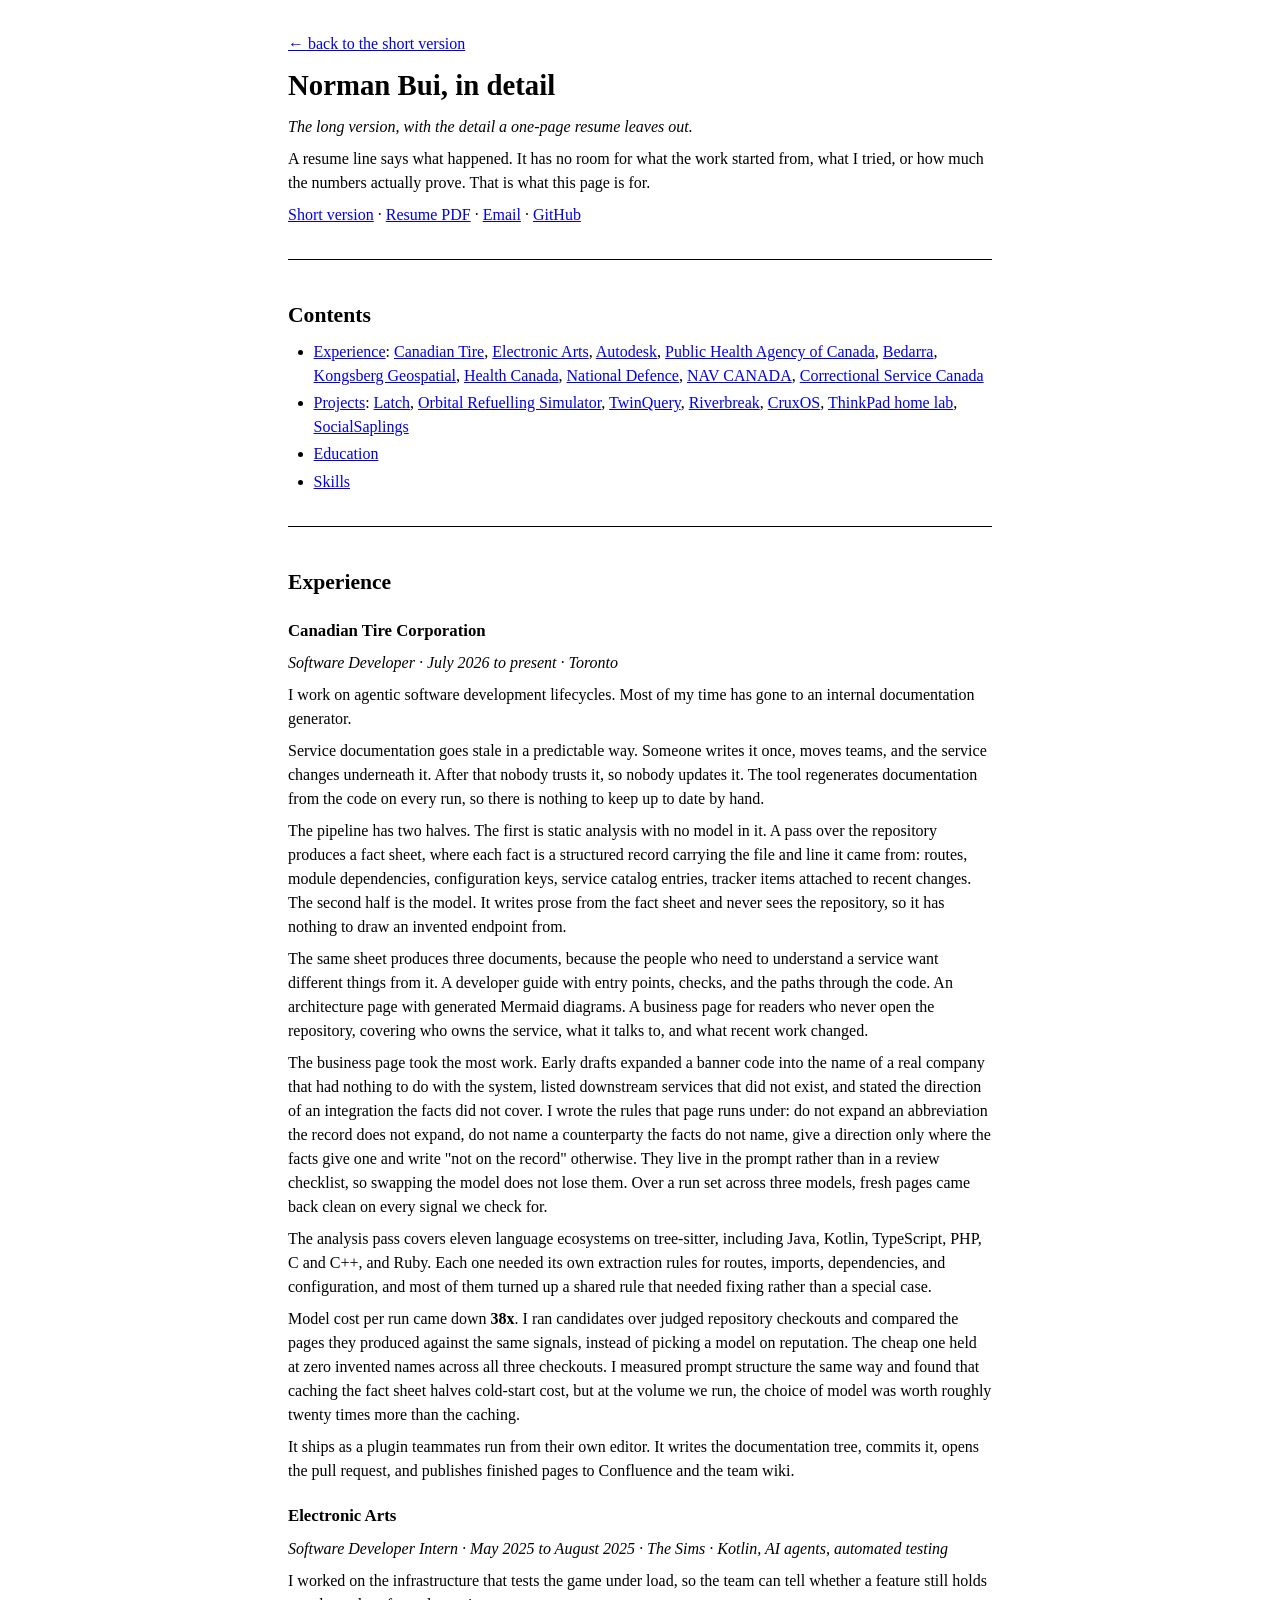
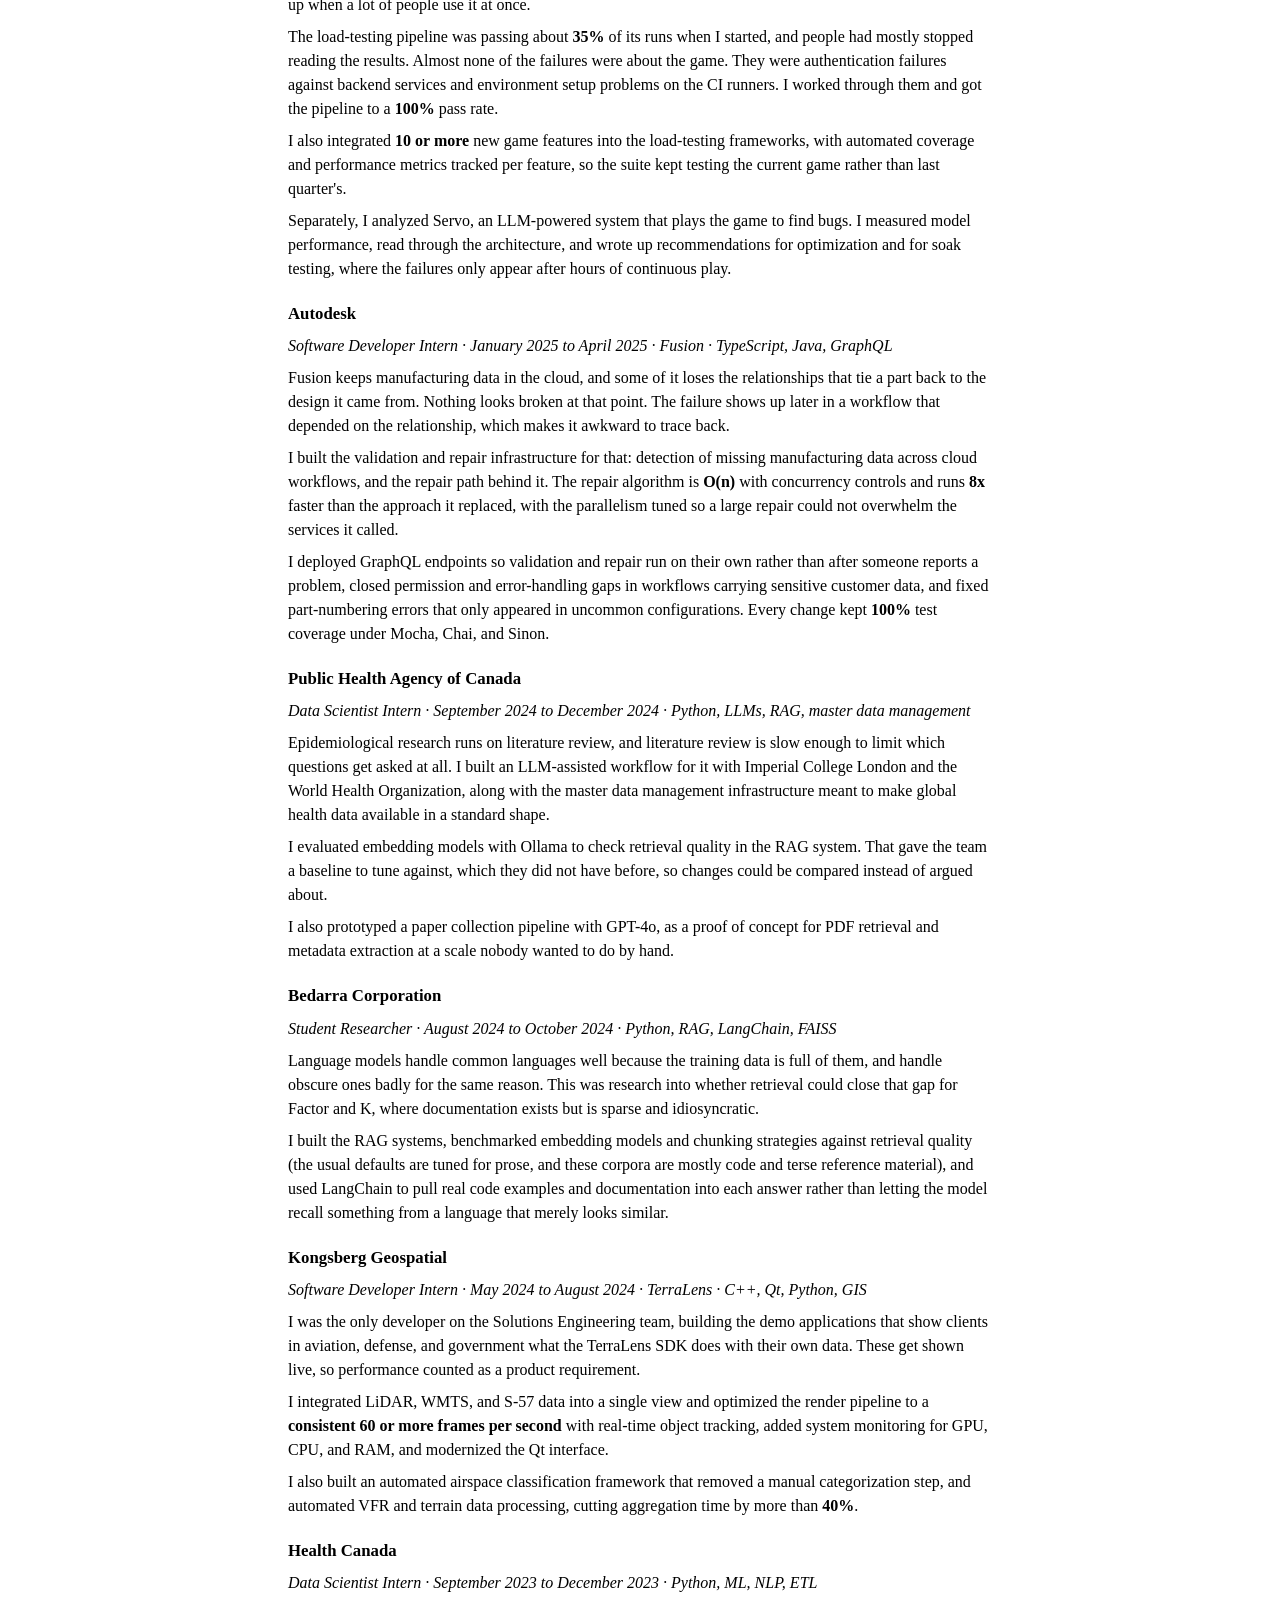
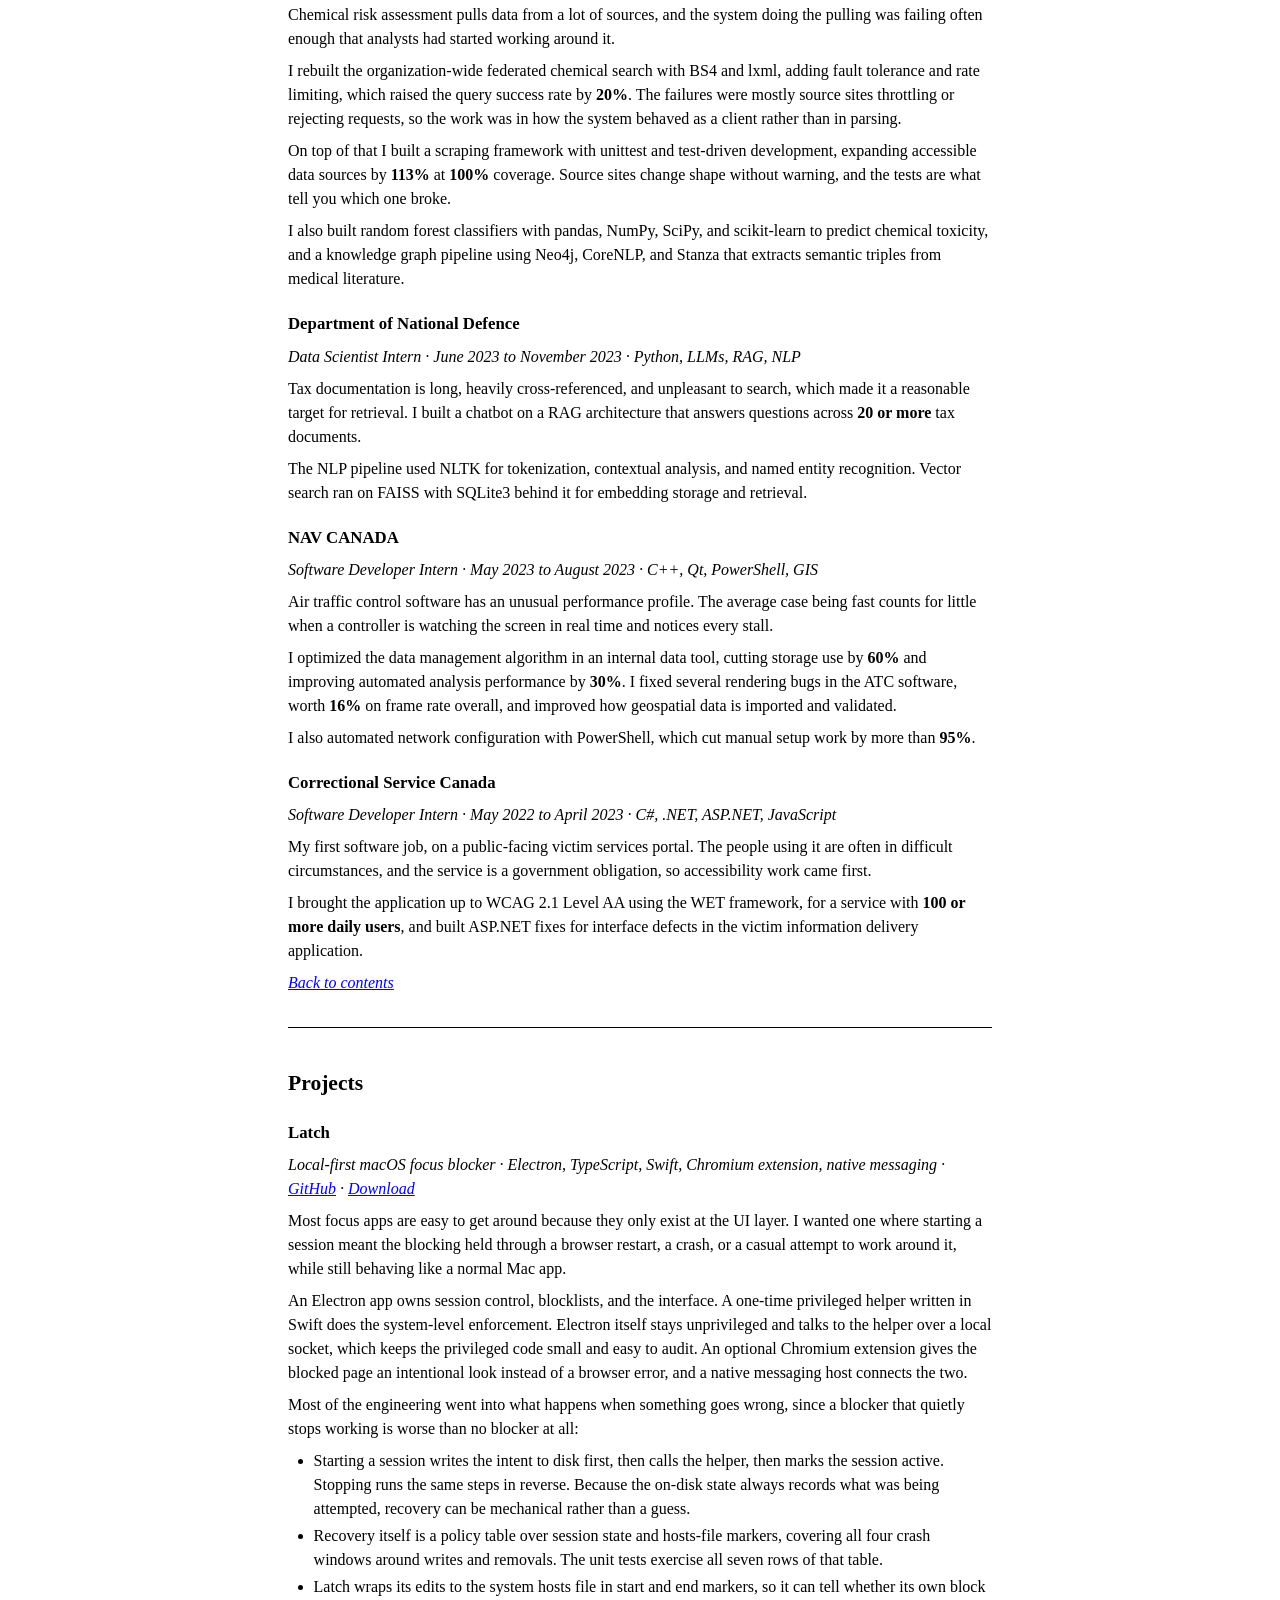
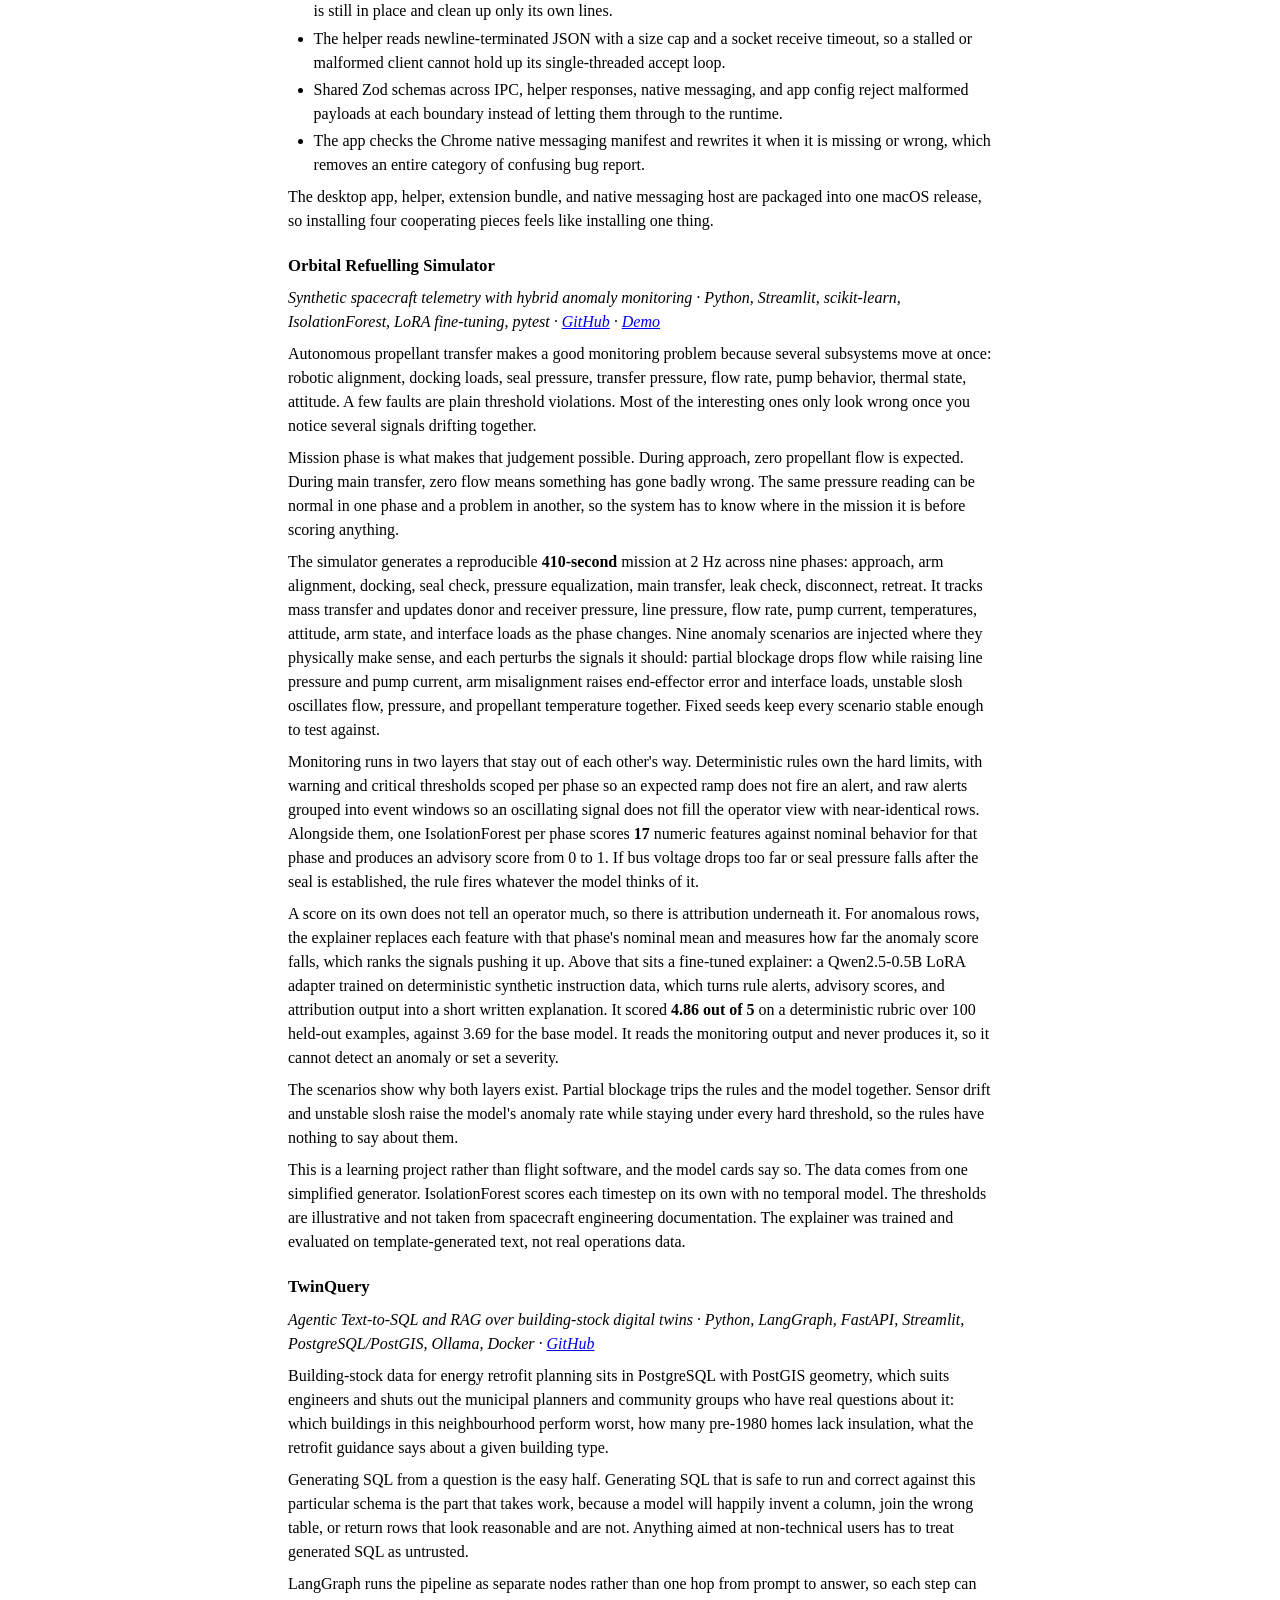
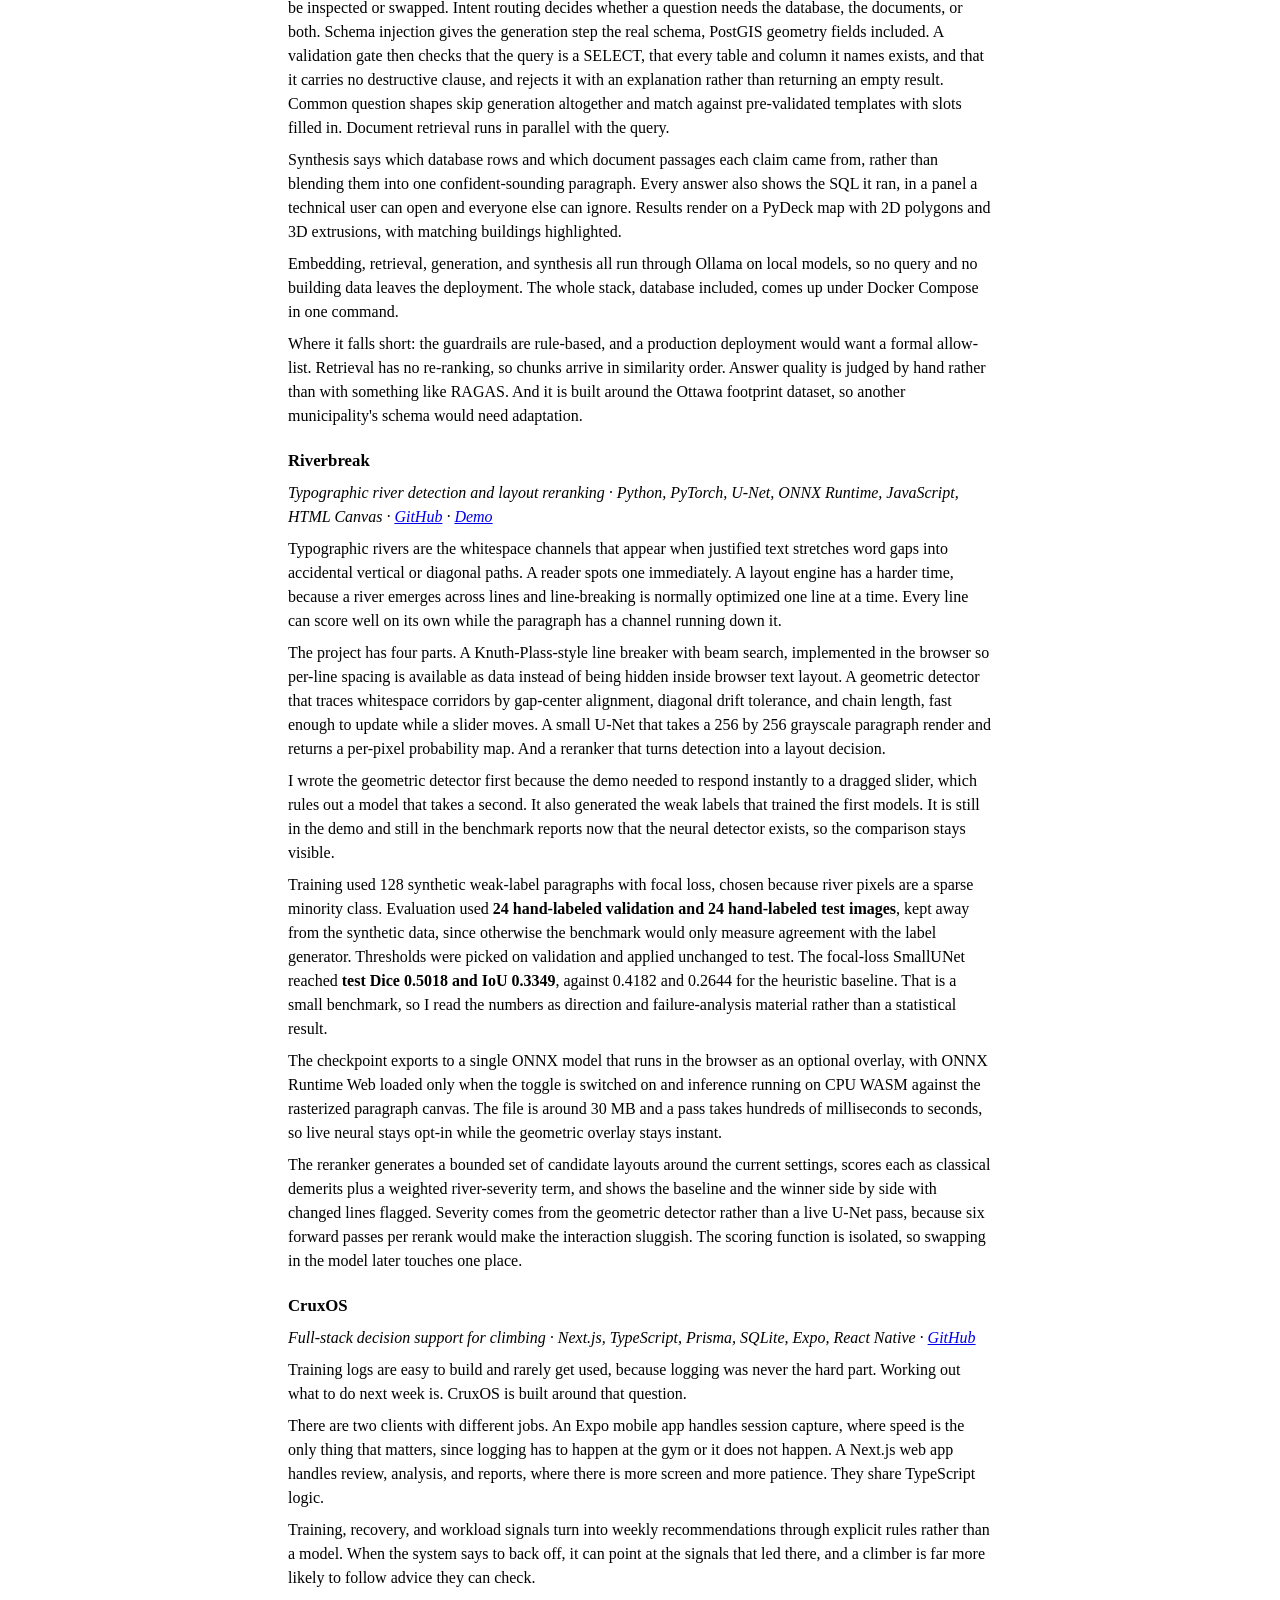
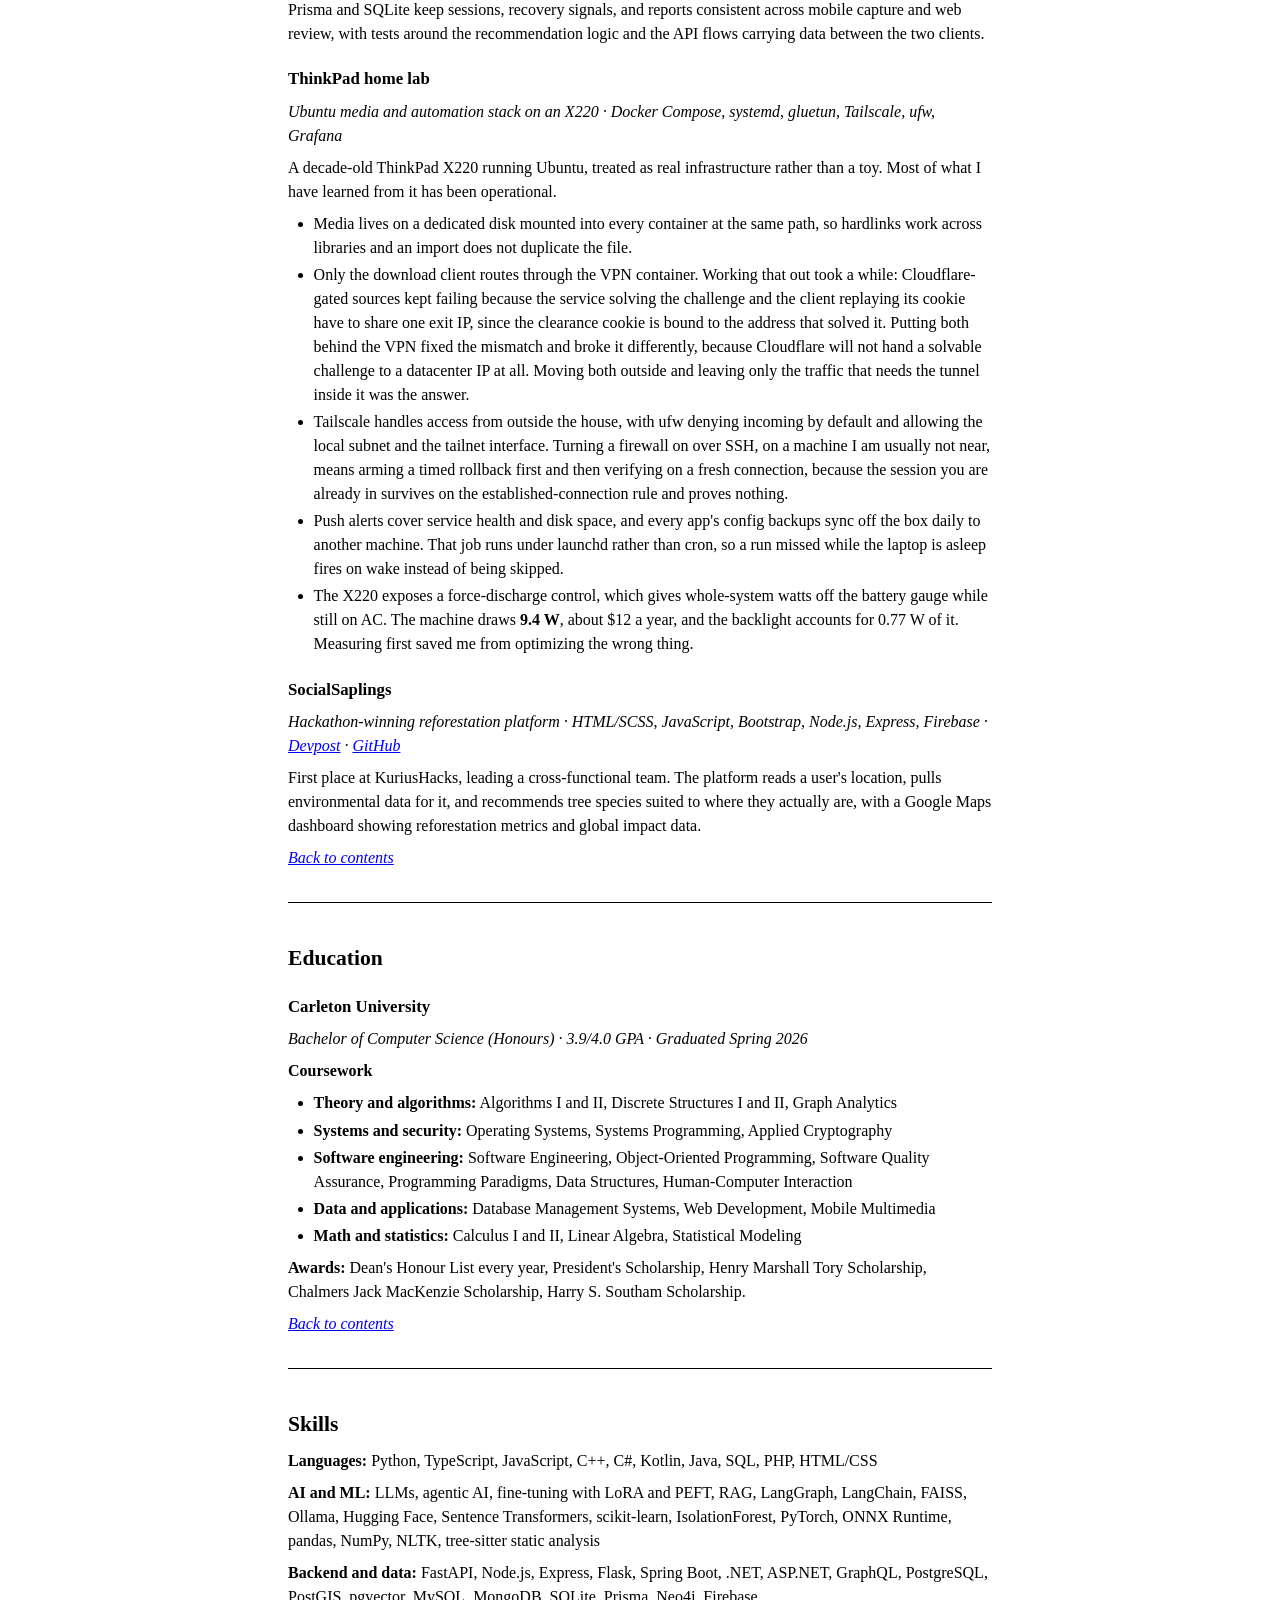
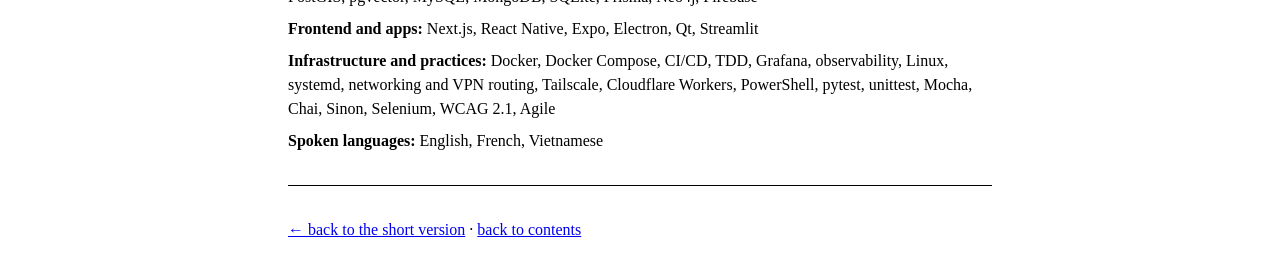
==== detailed.html @ afca52a5 "Add detailed page" ====
<!DOCTYPE html>
<html lang="en">

<head>
    <meta charset="UTF-8">
    <meta name="viewport" content="width=device-width, initial-scale=1.0">
    <title>Norman Bui, in detail</title>
    <meta name="description"
        content="A long version of Norman Bui's resume: what each role and project involved, the decisions behind them, and what the results were.">
    <meta property="og:title" content="Norman Bui, in detail">
    <meta property="og:description"
        content="A long version of Norman Bui's resume, with the detail a one-page resume leaves out.">
    <meta property="og:type" content="article">
    <link rel="icon" type="image/jpeg" href="images/logos/baby.jpeg?v=41bb1200">
    <link rel="stylesheet" href="styles.css?v=0fe238a8">
</head>

<body>

    <p><a href="index.html">&larr; back to the short version</a></p>

    <h1>Norman Bui, in detail</h1>
    <p class="meta">The long version, with the detail a one-page resume leaves out.</p>

    <p>A resume line says what happened. It has no room for what the work started from, what I tried, or how much the
        numbers actually prove. That is what this page is for.</p>

    <p>
        <a href="index.html">Short version</a> &middot;
        <a href="resume/swe/Norman_Bui_Resume.pdf" target="_blank" rel="noopener noreferrer">Resume PDF</a> &middot;
        <a href="mailto:normanbui23@gmail.com">Email</a> &middot;
        <a href="https://github.com/nbui23" target="_blank" rel="noopener noreferrer">GitHub</a>
    </p>

    <hr>

    <h2 id="contents">Contents</h2>
    <ul>
        <li><a href="#experience">Experience</a>:
            <a href="#ctc">Canadian Tire</a>,
            <a href="#ea">Electronic Arts</a>,
            <a href="#autodesk">Autodesk</a>,
            <a href="#phac">Public Health Agency of Canada</a>,
            <a href="#bedarra">Bedarra</a>,
            <a href="#kongsberg">Kongsberg Geospatial</a>,
            <a href="#health-canada">Health Canada</a>,
            <a href="#dnd">National Defence</a>,
            <a href="#navcan">NAV CANADA</a>,
            <a href="#csc">Correctional Service Canada</a>
        </li>
        <li><a href="#projects">Projects</a>:
            <a href="#latch">Latch</a>,
            <a href="#orbital">Orbital Refuelling Simulator</a>,
            <a href="#twinquery">TwinQuery</a>,
            <a href="#riverbreak">Riverbreak</a>,
            <a href="#cruxos">CruxOS</a>,
            <a href="#homelab">ThinkPad home lab</a>,
            <a href="#socialsaplings">SocialSaplings</a>
        </li>
        <li><a href="#education">Education</a></li>
        <li><a href="#skills">Skills</a></li>
    </ul>

    <hr>

    <h2 id="experience">Experience</h2>

    <h3 id="ctc">Canadian Tire Corporation</h3>
    <p class="meta">Software Developer &middot; July 2026 to present &middot; Toronto</p>

    <p>I work on agentic software development lifecycles. Most of my time has gone to an internal documentation
        generator.</p>

    <p>Service documentation goes stale in a predictable way. Someone writes it once, moves teams, and the service
        changes underneath it. After that nobody trusts it, so nobody updates it. The tool regenerates documentation
        from the code on every run, so there is nothing to keep up to date by hand.</p>

    <p>The pipeline has two halves. The first is static analysis with no model in it. A pass over the repository
        produces a fact sheet, where each fact is a structured record carrying the file and line it came from: routes,
        module dependencies, configuration keys, service catalog entries, tracker items attached to recent changes. The
        second half is the model. It writes prose from the fact sheet and never sees the repository, so it has nothing
        to draw an invented endpoint from.</p>

    <p>The same sheet produces three documents, because the people who need to understand a service want different
        things from it. A developer guide with entry points, checks, and the paths through the code. An architecture
        page with generated Mermaid diagrams. A business page for readers who never open the repository, covering who
        owns the service, what it talks to, and what recent work changed.</p>

    <p>The business page took the most work. Early drafts expanded a banner code into the name of a real company that
        had nothing to do with the system, listed downstream services that did not exist, and stated the direction of an
        integration the facts did not cover. I wrote the rules that page runs under: do not expand an abbreviation the
        record does not expand, do not name a counterparty the facts do not name, give a direction only where the facts
        give one and write "not on the record" otherwise. They live in the prompt rather than in a review checklist, so
        swapping the model does not lose them. Over a run set across three models, fresh pages came back clean on every
        signal we check for.</p>

    <p>The analysis pass covers eleven language ecosystems on tree-sitter, including Java, Kotlin, TypeScript, PHP, C
        and C++, and Ruby. Each one needed its own extraction rules for routes, imports, dependencies, and
        configuration, and most of them turned up a shared rule that needed fixing rather than a special case.</p>

    <p>Model cost per run came down <strong>38x</strong>. I ran candidates over judged repository checkouts and compared
        the pages they produced against the same signals, instead of picking a model on reputation. The cheap one held
        at zero invented names across all three checkouts. I measured prompt structure the same way and found that
        caching the fact sheet halves cold-start cost, but at the volume we run, the choice of model was worth roughly
        twenty times more than the caching.</p>

    <p>It ships as a plugin teammates run from their own editor. It writes the documentation tree, commits it, opens the
        pull request, and publishes finished pages to Confluence and the team wiki.</p>

    <h3 id="ea">Electronic Arts</h3>
    <p class="meta">Software Developer Intern &middot; May 2025 to August 2025 &middot; The Sims &middot; Kotlin, AI
        agents, automated testing</p>

    <p>I worked on the infrastructure that tests the game under load, so the team can tell whether a feature still holds
        up when a lot of people use it at once.</p>

    <p>The load-testing pipeline was passing about <strong>35%</strong> of its runs when I started, and people had
        mostly stopped reading the results. Almost none of the failures were about the game. They were authentication
        failures against backend services and environment setup problems on the CI runners. I worked through them and
        got the pipeline to a <strong>100%</strong> pass rate.</p>

    <p>I also integrated <strong>10 or more</strong> new game features into the load-testing frameworks, with automated
        coverage and performance metrics tracked per feature, so the suite kept testing the current game rather than
        last quarter's.</p>

    <p>Separately, I analyzed Servo, an LLM-powered system that plays the game to find bugs. I measured model
        performance, read through the architecture, and wrote up recommendations for optimization and for soak testing,
        where the failures only appear after hours of continuous play.</p>

    <h3 id="autodesk">Autodesk</h3>
    <p class="meta">Software Developer Intern &middot; January 2025 to April 2025 &middot; Fusion &middot; TypeScript,
        Java, GraphQL</p>

    <p>Fusion keeps manufacturing data in the cloud, and some of it loses the relationships that tie a part back to the
        design it came from. Nothing looks broken at that point. The failure shows up later in a workflow that depended
        on the relationship, which makes it awkward to trace back.</p>

    <p>I built the validation and repair infrastructure for that: detection of missing manufacturing data across cloud
        workflows, and the repair path behind it. The repair algorithm is <strong>O(n)</strong> with concurrency
        controls and runs <strong>8x</strong> faster than the approach it replaced, with the parallelism tuned so a
        large repair could not overwhelm the services it called.</p>

    <p>I deployed GraphQL endpoints so validation and repair run on their own rather than after someone reports a
        problem, closed permission and error-handling gaps in workflows carrying sensitive customer data, and fixed
        part-numbering errors that only appeared in uncommon configurations. Every change kept
        <strong>100%</strong> test coverage under Mocha, Chai, and Sinon.</p>

    <h3 id="phac">Public Health Agency of Canada</h3>
    <p class="meta">Data Scientist Intern &middot; September 2024 to December 2024 &middot; Python, LLMs, RAG, master
        data management</p>

    <p>Epidemiological research runs on literature review, and literature review is slow enough to limit which
        questions get asked at all. I built an LLM-assisted workflow for it with Imperial College London and the World
        Health Organization, along with the master data management infrastructure meant to make global health data
        available in a standard shape.</p>

    <p>I evaluated embedding models with Ollama to check retrieval quality in the RAG system. That gave the team a
        baseline to tune against, which they did not have before, so changes could be compared instead of argued
        about.</p>

    <p>I also prototyped a paper collection pipeline with GPT-4o, as a proof of concept for PDF retrieval and metadata
        extraction at a scale nobody wanted to do by hand.</p>

    <h3 id="bedarra">Bedarra Corporation</h3>
    <p class="meta">Student Researcher &middot; August 2024 to October 2024 &middot; Python, RAG, LangChain, FAISS</p>

    <p>Language models handle common languages well because the training data is full of them, and handle obscure ones
        badly for the same reason. This was research into whether retrieval could close that gap for Factor and K, where
        documentation exists but is sparse and idiosyncratic.</p>

    <p>I built the RAG systems, benchmarked embedding models and chunking strategies against retrieval quality (the
        usual defaults are tuned for prose, and these corpora are mostly code and terse reference material), and used
        LangChain to pull real code examples and documentation into each answer rather than letting the model recall
        something from a language that merely looks similar.</p>

    <h3 id="kongsberg">Kongsberg Geospatial</h3>
    <p class="meta">Software Developer Intern &middot; May 2024 to August 2024 &middot; TerraLens &middot; C++, Qt,
        Python, GIS</p>

    <p>I was the only developer on the Solutions Engineering team, building the demo applications that show clients in
        aviation, defense, and government what the TerraLens SDK does with their own data. These get shown live, so
        performance counted as a product requirement.</p>

    <p>I integrated LiDAR, WMTS, and S-57 data into a single view and optimized the render pipeline to a
        <strong>consistent 60 or more frames per second</strong> with real-time object tracking, added system monitoring
        for GPU, CPU, and RAM, and modernized the Qt interface.</p>

    <p>I also built an automated airspace classification framework that removed a manual categorization step, and
        automated VFR and terrain data processing, cutting aggregation time by more than <strong>40%</strong>.</p>

    <h3 id="health-canada">Health Canada</h3>
    <p class="meta">Data Scientist Intern &middot; September 2023 to December 2023 &middot; Python, ML, NLP, ETL</p>

    <p>Chemical risk assessment pulls data from a lot of sources, and the system doing the pulling was failing often
        enough that analysts had started working around it.</p>

    <p>I rebuilt the organization-wide federated chemical search with BS4 and lxml, adding fault tolerance and rate
        limiting, which raised the query success rate by <strong>20%</strong>. The failures were mostly source sites
        throttling or rejecting requests, so the work was in how the system behaved as a client rather than in
        parsing.</p>

    <p>On top of that I built a scraping framework with unittest and test-driven development, expanding accessible data
        sources by <strong>113%</strong> at <strong>100%</strong> coverage. Source sites change shape without warning,
        and the tests are what tell you which one broke.</p>

    <p>I also built random forest classifiers with pandas, NumPy, SciPy, and scikit-learn to predict chemical toxicity,
        and a knowledge graph pipeline using Neo4j, CoreNLP, and Stanza that extracts semantic triples from medical
        literature.</p>

    <h3 id="dnd">Department of National Defence</h3>
    <p class="meta">Data Scientist Intern &middot; June 2023 to November 2023 &middot; Python, LLMs, RAG, NLP</p>

    <p>Tax documentation is long, heavily cross-referenced, and unpleasant to search, which made it a reasonable target
        for retrieval. I built a chatbot on a RAG architecture that answers questions across <strong>20 or more</strong>
        tax documents.</p>

    <p>The NLP pipeline used NLTK for tokenization, contextual analysis, and named entity recognition. Vector search ran
        on FAISS with SQLite3 behind it for embedding storage and retrieval.</p>

    <h3 id="navcan">NAV CANADA</h3>
    <p class="meta">Software Developer Intern &middot; May 2023 to August 2023 &middot; C++, Qt, PowerShell, GIS</p>

    <p>Air traffic control software has an unusual performance profile. The average case being fast counts for little
        when a controller is watching the screen in real time and notices every stall.</p>

    <p>I optimized the data management algorithm in an internal data tool, cutting storage use by <strong>60%</strong>
        and improving automated analysis performance by <strong>30%</strong>. I fixed several rendering bugs in the ATC
        software, worth <strong>16%</strong> on frame rate overall, and improved how geospatial data is imported and
        validated.</p>

    <p>I also automated network configuration with PowerShell, which cut manual setup work by more than
        <strong>95%</strong>.</p>

    <h3 id="csc">Correctional Service Canada</h3>
    <p class="meta">Software Developer Intern &middot; May 2022 to April 2023 &middot; C#, .NET, ASP.NET,
        JavaScript</p>

    <p>My first software job, on a public-facing victim services portal. The people using it are often in difficult
        circumstances, and the service is a government obligation, so accessibility work came first.</p>

    <p>I brought the application up to WCAG 2.1 Level AA using the WET framework, for a service with <strong>100 or
            more daily users</strong>, and built ASP.NET fixes for interface defects in the victim information delivery
        application.</p>

    <p class="meta"><a href="#contents">Back to contents</a></p>

    <hr>

    <h2 id="projects">Projects</h2>

    <h3 id="latch">Latch</h3>
    <p class="meta">Local-first macOS focus blocker &middot; Electron, TypeScript, Swift, Chromium extension, native
        messaging &middot;
        <a href="https://github.com/nbui23/latch" target="_blank" rel="noopener noreferrer">GitHub</a> &middot;
        <a href="https://github.com/nbui23/latch/releases" target="_blank" rel="noopener noreferrer">Download</a>
    </p>

    <p>Most focus apps are easy to get around because they only exist at the UI layer. I wanted one where starting a
        session meant the blocking held through a browser restart, a crash, or a casual attempt to work around it, while
        still behaving like a normal Mac app.</p>

    <p>An Electron app owns session control, blocklists, and the interface. A one-time privileged helper written in
        Swift does the system-level enforcement. Electron itself stays unprivileged and talks to the helper over a local
        socket, which keeps the privileged code small and easy to audit. An optional Chromium extension gives the
        blocked page an intentional look instead of a browser error, and a native messaging host connects the two.</p>

    <p>Most of the engineering went into what happens when something goes wrong, since a blocker that quietly stops
        working is worse than no blocker at all:</p>
    <ul>
        <li>Starting a session writes the intent to disk first, then calls the helper, then marks the session active.
            Stopping runs the same steps in reverse. Because the on-disk state always records what was being attempted,
            recovery can be mechanical rather than a guess.</li>
        <li>Recovery itself is a policy table over session state and hosts-file markers, covering all four crash windows
            around writes and removals. The unit tests exercise all seven rows of that table.</li>
        <li>Latch wraps its edits to the system hosts file in start and end markers, so it can tell whether its own
            block is still in place and clean up only its own lines.</li>
        <li>The helper reads newline-terminated JSON with a size cap and a socket receive timeout, so a stalled or
            malformed client cannot hold up its single-threaded accept loop.</li>
        <li>Shared Zod schemas across IPC, helper responses, native messaging, and app config reject malformed payloads
            at each boundary instead of letting them through to the runtime.</li>
        <li>The app checks the Chrome native messaging manifest and rewrites it when it is missing or wrong, which
            removes an entire category of confusing bug report.</li>
    </ul>

    <p>The desktop app, helper, extension bundle, and native messaging host are packaged into one macOS release, so
        installing four cooperating pieces feels like installing one thing.</p>

    <h3 id="orbital">Orbital Refuelling Simulator</h3>
    <p class="meta">Synthetic spacecraft telemetry with hybrid anomaly monitoring &middot; Python, Streamlit,
        scikit-learn, IsolationForest, LoRA fine-tuning, pytest &middot;
        <a href="https://github.com/nbui23/orbital-refuelling" target="_blank" rel="noopener noreferrer">GitHub</a>
        &middot;
        <a href="https://orbital-refueling-telemetry-simulator.streamlit.app/" target="_blank"
            rel="noopener noreferrer">Demo</a>
    </p>

    <p>Autonomous propellant transfer makes a good monitoring problem because several subsystems move at once: robotic
        alignment, docking loads, seal pressure, transfer pressure, flow rate, pump behavior, thermal state, attitude.
        A few faults are plain threshold violations. Most of the interesting ones only look wrong once you notice
        several signals drifting together.</p>

    <p>Mission phase is what makes that judgement possible. During approach, zero propellant flow is expected. During
        main transfer, zero flow means something has gone badly wrong. The same pressure reading can be normal in one
        phase and a problem in another, so the system has to know where in the mission it is before scoring
        anything.</p>

    <p>The simulator generates a reproducible <strong>410-second</strong> mission at 2 Hz across nine phases: approach,
        arm alignment, docking, seal check, pressure equalization, main transfer, leak check, disconnect, retreat. It
        tracks mass transfer and updates donor and receiver pressure, line pressure, flow rate, pump current,
        temperatures, attitude, arm state, and interface loads as the phase changes. Nine anomaly scenarios are injected
        where they physically make sense, and each perturbs the signals it should: partial blockage drops flow while
        raising line pressure and pump current, arm misalignment raises end-effector error and interface loads, unstable
        slosh oscillates flow, pressure, and propellant temperature together. Fixed seeds keep every scenario stable
        enough to test against.</p>

    <p>Monitoring runs in two layers that stay out of each other's way. Deterministic rules own the hard limits, with
        warning and critical thresholds scoped per phase so an expected ramp does not fire an alert, and raw alerts
        grouped into event windows so an oscillating signal does not fill the operator view with near-identical rows.
        Alongside them, one IsolationForest per phase scores <strong>17</strong> numeric features against nominal
        behavior for that phase and produces an advisory score from 0 to 1. If bus voltage drops too far or seal
        pressure falls after the seal is established, the rule fires whatever the model thinks of it.</p>

    <p>A score on its own does not tell an operator much, so there is attribution underneath it. For anomalous rows, the
        explainer replaces each feature with that phase's nominal mean and measures how far the anomaly score falls,
        which ranks the signals pushing it up. Above that sits a fine-tuned explainer: a Qwen2.5-0.5B LoRA adapter
        trained on deterministic synthetic instruction data, which turns rule alerts, advisory scores, and attribution
        output into a short written explanation. It scored <strong>4.86 out of 5</strong> on a deterministic rubric over
        100 held-out examples, against 3.69 for the base model. It reads the monitoring output and never produces it, so
        it cannot detect an anomaly or set a severity.</p>

    <p>The scenarios show why both layers exist. Partial blockage trips the rules and the model together. Sensor drift
        and unstable slosh raise the model's anomaly rate while staying under every hard threshold, so the rules have
        nothing to say about them.</p>

    <p>This is a learning project rather than flight software, and the model cards say so. The data comes from one
        simplified generator. IsolationForest scores each timestep on its own with no temporal model. The thresholds are
        illustrative and not taken from spacecraft engineering documentation. The explainer was trained and evaluated on
        template-generated text, not real operations data.</p>

    <h3 id="twinquery">TwinQuery</h3>
    <p class="meta">Agentic Text-to-SQL and RAG over building-stock digital twins &middot; Python, LangGraph, FastAPI,
        Streamlit, PostgreSQL/PostGIS, Ollama, Docker &middot;
        <a href="https://github.com/nbui23/twinquery" target="_blank" rel="noopener noreferrer">GitHub</a>
    </p>

    <p>Building-stock data for energy retrofit planning sits in PostgreSQL with PostGIS geometry, which suits engineers
        and shuts out the municipal planners and community groups who have real questions about it: which buildings in
        this neighbourhood perform worst, how many pre-1980 homes lack insulation, what the retrofit guidance says about
        a given building type.</p>

    <p>Generating SQL from a question is the easy half. Generating SQL that is safe to run and correct against this
        particular schema is the part that takes work, because a model will happily invent a column, join the wrong
        table, or return rows that look reasonable and are not. Anything aimed at non-technical users has to treat
        generated SQL as untrusted.</p>

    <p>LangGraph runs the pipeline as separate nodes rather than one hop from prompt to answer, so each step can be
        inspected or swapped. Intent routing decides whether a question needs the database, the documents, or both.
        Schema injection gives the generation step the real schema, PostGIS geometry fields included. A validation gate
        then checks that the query is a SELECT, that every table and column it names exists, and that it carries no
        destructive clause, and rejects it with an explanation rather than returning an empty result. Common question
        shapes skip generation altogether and match against pre-validated templates with slots filled in. Document
        retrieval runs in parallel with the query.</p>

    <p>Synthesis says which database rows and which document passages each claim came from, rather than blending them
        into one confident-sounding paragraph. Every answer also shows the SQL it ran, in a panel a technical user can
        open and everyone else can ignore. Results render on a PyDeck map with 2D polygons and 3D extrusions, with
        matching buildings highlighted.</p>

    <p>Embedding, retrieval, generation, and synthesis all run through Ollama on local models, so no query and no
        building data leaves the deployment. The whole stack, database included, comes up under Docker Compose in one
        command.</p>

    <p>Where it falls short: the guardrails are rule-based, and a production deployment would want a formal allow-list.
        Retrieval has no re-ranking, so chunks arrive in similarity order. Answer quality is judged by hand rather than
        with something like RAGAS. And it is built around the Ottawa footprint dataset, so another municipality's schema
        would need adaptation.</p>

    <h3 id="riverbreak">Riverbreak</h3>
    <p class="meta">Typographic river detection and layout reranking &middot; Python, PyTorch, U-Net, ONNX Runtime,
        JavaScript, HTML Canvas &middot;
        <a href="https://github.com/nbui23/riverbreak" target="_blank" rel="noopener noreferrer">GitHub</a> &middot;
        <a href="https://nbui23.github.io/riverbreak/" target="_blank" rel="noopener noreferrer">Demo</a>
    </p>

    <p>Typographic rivers are the whitespace channels that appear when justified text stretches word gaps into
        accidental vertical or diagonal paths. A reader spots one immediately. A layout engine has a harder time,
        because a river emerges across lines and line-breaking is normally optimized one line at a time. Every line can
        score well on its own while the paragraph has a channel running down it.</p>

    <p>The project has four parts. A Knuth-Plass-style line breaker with beam search, implemented in the browser so
        per-line spacing is available as data instead of being hidden inside browser text layout. A geometric detector
        that traces whitespace corridors by gap-center alignment, diagonal drift tolerance, and chain length, fast
        enough to update while a slider moves. A small U-Net that takes a 256 by 256 grayscale paragraph render and
        returns a per-pixel probability map. And a reranker that turns detection into a layout decision.</p>

    <p>I wrote the geometric detector first because the demo needed to respond instantly to a dragged slider, which
        rules out a model that takes a second. It also generated the weak labels that trained the first models. It is
        still in the demo and still in the benchmark reports now that the neural detector exists, so the comparison
        stays visible.</p>

    <p>Training used 128 synthetic weak-label paragraphs with focal loss, chosen because river pixels are a sparse
        minority class. Evaluation used <strong>24 hand-labeled validation and 24 hand-labeled test images</strong>,
        kept away from the synthetic data, since otherwise the benchmark would only measure agreement with the label
        generator. Thresholds were picked on validation and applied unchanged to test. The focal-loss SmallUNet reached
        <strong>test Dice 0.5018 and IoU 0.3349</strong>, against 0.4182 and 0.2644 for the heuristic baseline. That is
        a small benchmark, so I read the numbers as direction and failure-analysis material rather than a statistical
        result.</p>

    <p>The checkpoint exports to a single ONNX model that runs in the browser as an optional overlay, with ONNX Runtime
        Web loaded only when the toggle is switched on and inference running on CPU WASM against the rasterized
        paragraph canvas. The file is around 30 MB and a pass takes hundreds of milliseconds to seconds, so live neural
        stays opt-in while the geometric overlay stays instant.</p>

    <p>The reranker generates a bounded set of candidate layouts around the current settings, scores each as classical
        demerits plus a weighted river-severity term, and shows the baseline and the winner side by side with changed
        lines flagged. Severity comes from the geometric detector rather than a live U-Net pass, because six forward
        passes per rerank would make the interaction sluggish. The scoring function is isolated, so swapping in the
        model later touches one place.</p>

    <h3 id="cruxos">CruxOS</h3>
    <p class="meta">Full-stack decision support for climbing &middot; Next.js, TypeScript, Prisma, SQLite, Expo, React
        Native &middot;
        <a href="https://github.com/nbui23/cruxos" target="_blank" rel="noopener noreferrer">GitHub</a>
    </p>

    <p>Training logs are easy to build and rarely get used, because logging was never the hard part. Working out what to
        do next week is. CruxOS is built around that question.</p>

    <p>There are two clients with different jobs. An Expo mobile app handles session capture, where speed is the only
        thing that matters, since logging has to happen at the gym or it does not happen. A Next.js web app handles
        review, analysis, and reports, where there is more screen and more patience. They share TypeScript logic.</p>

    <p>Training, recovery, and workload signals turn into weekly recommendations through explicit rules rather than a
        model. When the system says to back off, it can point at the signals that led there, and a climber is far more
        likely to follow advice they can check.</p>

    <p>Prisma and SQLite keep sessions, recovery signals, and reports consistent across mobile capture and web review,
        with tests around the recommendation logic and the API flows carrying data between the two clients.</p>

    <h3 id="homelab">ThinkPad home lab</h3>
    <p class="meta">Ubuntu media and automation stack on an X220 &middot; Docker Compose, systemd, gluetun, Tailscale,
        ufw, Grafana</p>

    <p>A decade-old ThinkPad X220 running Ubuntu, treated as real infrastructure rather than a toy. Most of what I have
        learned from it has been operational.</p>
    <ul>
        <li>Media lives on a dedicated disk mounted into every container at the same path, so hardlinks work across
            libraries and an import does not duplicate the file.</li>
        <li>Only the download client routes through the VPN container. Working that out took a while: Cloudflare-gated
            sources kept failing because the service solving the challenge and the client replaying its cookie have to
            share one exit IP, since the clearance cookie is bound to the address that solved it. Putting both behind
            the VPN fixed the mismatch and broke it differently, because Cloudflare will not hand a solvable challenge
            to a datacenter IP at all. Moving both outside and leaving only the traffic that needs the tunnel inside it
            was the answer.</li>
        <li>Tailscale handles access from outside the house, with ufw denying incoming by default and allowing the local
            subnet and the tailnet interface. Turning a firewall on over SSH, on a machine I am usually not near, means
            arming a timed rollback first and then verifying on a fresh connection, because the session you are already
            in survives on the established-connection rule and proves nothing.</li>
        <li>Push alerts cover service health and disk space, and every app's config backups sync off the box daily to
            another machine. That job runs under launchd rather than cron, so a run missed while the laptop is asleep
            fires on wake instead of being skipped.</li>
        <li>The X220 exposes a force-discharge control, which gives whole-system watts off the battery gauge while still
            on AC. The machine draws <strong>9.4 W</strong>, about $12 a year, and the backlight accounts for 0.77 W of
            it. Measuring first saved me from optimizing the wrong thing.</li>
    </ul>

    <h3 id="socialsaplings">SocialSaplings</h3>
    <p class="meta">Hackathon-winning reforestation platform &middot; HTML/SCSS, JavaScript, Bootstrap, Node.js,
        Express, Firebase &middot;
        <a href="https://devpost.com/software/socialsaplings" target="_blank" rel="noopener noreferrer">Devpost</a>
        &middot;
        <a href="https://github.com/nbui23/socialsaplings" target="_blank" rel="noopener noreferrer">GitHub</a>
    </p>

    <p>First place at KuriusHacks, leading a cross-functional team. The platform reads a user's location, pulls
        environmental data for it, and recommends tree species suited to where they actually are, with a Google Maps
        dashboard showing reforestation metrics and global impact data.</p>

    <p class="meta"><a href="#contents">Back to contents</a></p>

    <hr>

    <h2 id="education">Education</h2>

    <h3>Carleton University</h3>
    <p class="meta">Bachelor of Computer Science (Honours) &middot; 3.9/4.0 GPA &middot; Graduated Spring 2026</p>

    <p><strong>Coursework</strong></p>
    <ul>
        <li><strong>Theory and algorithms:</strong> Algorithms I and II, Discrete Structures I and II, Graph
            Analytics</li>
        <li><strong>Systems and security:</strong> Operating Systems, Systems Programming, Applied Cryptography</li>
        <li><strong>Software engineering:</strong> Software Engineering, Object-Oriented Programming, Software Quality
            Assurance, Programming Paradigms, Data Structures, Human-Computer Interaction</li>
        <li><strong>Data and applications:</strong> Database Management Systems, Web Development, Mobile
            Multimedia</li>
        <li><strong>Math and statistics:</strong> Calculus I and II, Linear Algebra, Statistical Modeling</li>
    </ul>

    <p><strong>Awards:</strong> Dean's Honour List every year, President's Scholarship, Henry Marshall Tory
        Scholarship, Chalmers Jack MacKenzie Scholarship, Harry S. Southam Scholarship.</p>

    <p class="meta"><a href="#contents">Back to contents</a></p>

    <hr>

    <h2 id="skills">Skills</h2>

    <p><strong>Languages:</strong> Python, TypeScript, JavaScript, C++, C#, Kotlin, Java, SQL, PHP, HTML/CSS</p>
    <p><strong>AI and ML:</strong> LLMs, agentic AI, fine-tuning with LoRA and PEFT, RAG, LangGraph, LangChain, FAISS,
        Ollama, Hugging Face, Sentence Transformers, scikit-learn, IsolationForest, PyTorch, ONNX Runtime, pandas,
        NumPy, NLTK, tree-sitter static analysis</p>
    <p><strong>Backend and data:</strong> FastAPI, Node.js, Express, Flask, Spring Boot, .NET, ASP.NET, GraphQL,
        PostgreSQL, PostGIS, pgvector, MySQL, MongoDB, SQLite, Prisma, Neo4j, Firebase</p>
    <p><strong>Frontend and apps:</strong> Next.js, React Native, Expo, Electron, Qt, Streamlit</p>
    <p><strong>Infrastructure and practices:</strong> Docker, Docker Compose, CI/CD, TDD, Grafana, observability,
        Linux, systemd, networking and VPN routing, Tailscale, Cloudflare Workers, PowerShell, pytest, unittest, Mocha,
        Chai, Sinon, Selenium, WCAG 2.1, Agile</p>
    <p><strong>Spoken languages:</strong> English, French, Vietnamese</p>

    <hr>

    <p><a href="index.html">&larr; back to the short version</a> &middot; <a href="#contents">back to contents</a></p>

</body>

</html>
---- styles.css ----
body {
    font-family: "Times New Roman", Times, serif;
    font-size: 16px;
    line-height: 1.5;
    color: #000;
    background: #fff;
    max-width: 44em;
    margin: 2em auto;
    padding: 0 1em;
}

h1 { font-size: 1.8em; margin: 0 0 0.2em; }
h2 { font-size: 1.35em; margin: 1.8em 0 0.4em; }
h3 { font-size: 1.05em; margin: 1.2em 0 0.2em; }

p { margin: 0.5em 0; }
ul { margin: 0.5em 0; padding-left: 1.6em; }
li { margin: 0.2em 0; }

a { color: #00e; }
a:visited { color: #551a8b; }

hr { border: 0; border-top: 1px solid #000; margin: 2em 0; }

.meta { font-style: italic; }

pre {
    font-family: "Courier New", Courier, monospace;
    font-size: 13px;
    line-height: 1.4;
    margin: 1.2em 0;
    overflow-x: auto;
}

/* Game names in their own brand hues, darkened to stay readable on white. */
.g-val { color: #c8102e; }
.g-ow { color: #b45f06; }
.g-ow-o { color: #70757c; }
.g-cs { color: #a8890a; }
.g-kvks { color: #c94600; }
.g-v4 { color: #7c3aed; }
.g-invite { color: #15683a; }
.g-silo { color: #8e9297; }
.g-hbw { color: #0d6a6f; }
.g-mistborn { color: #455a75; }
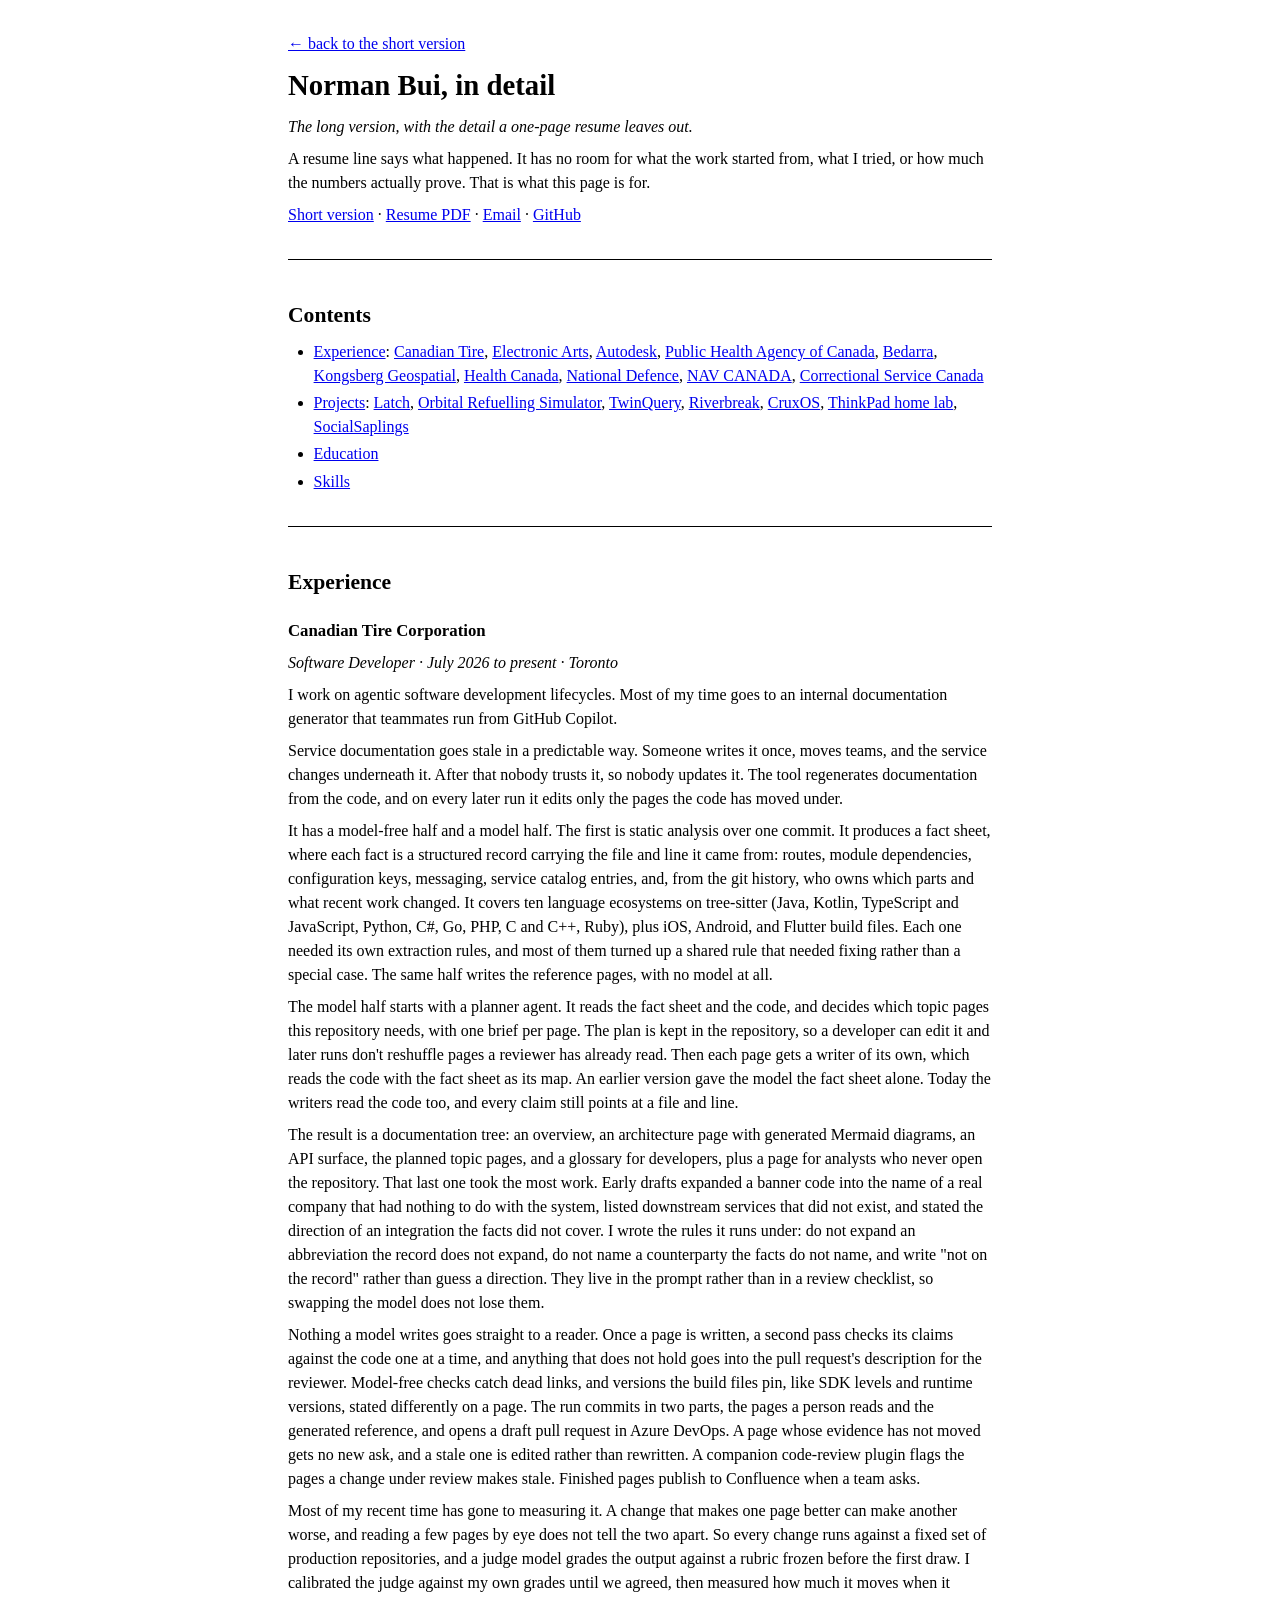
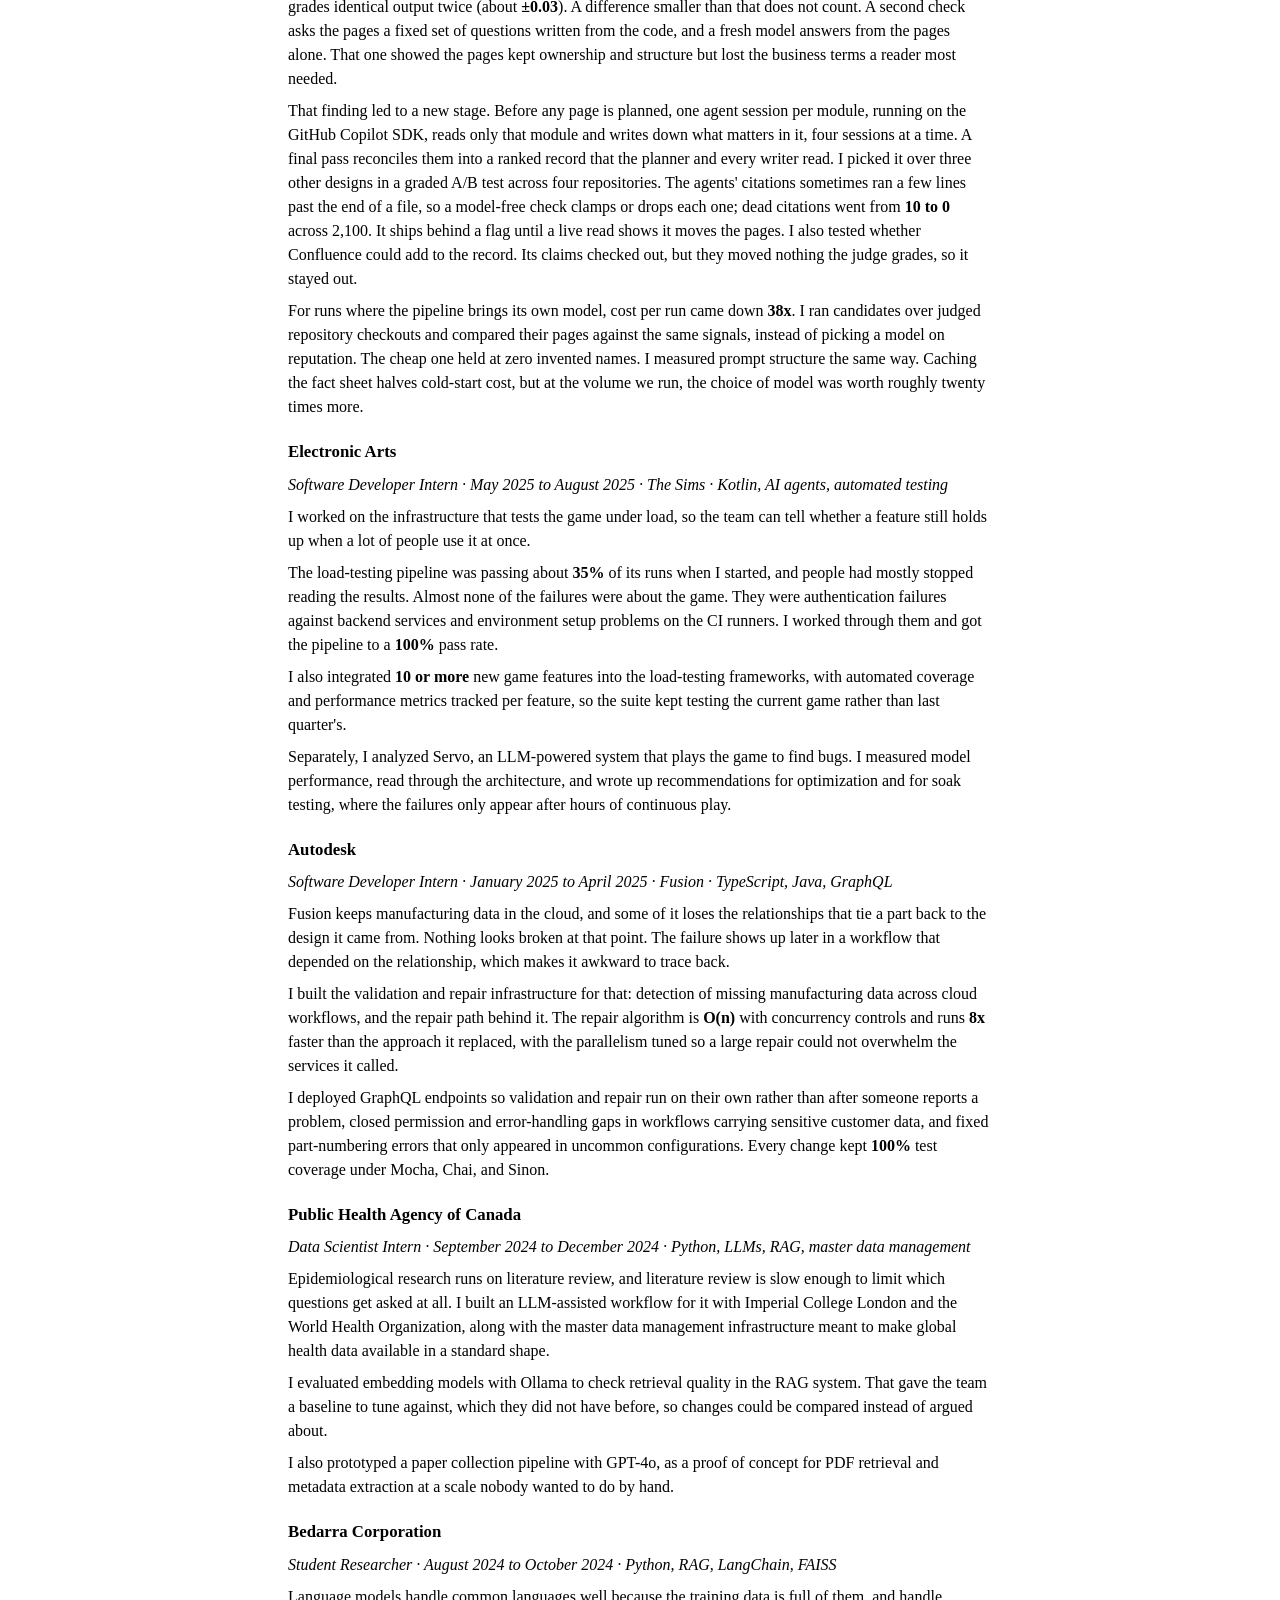
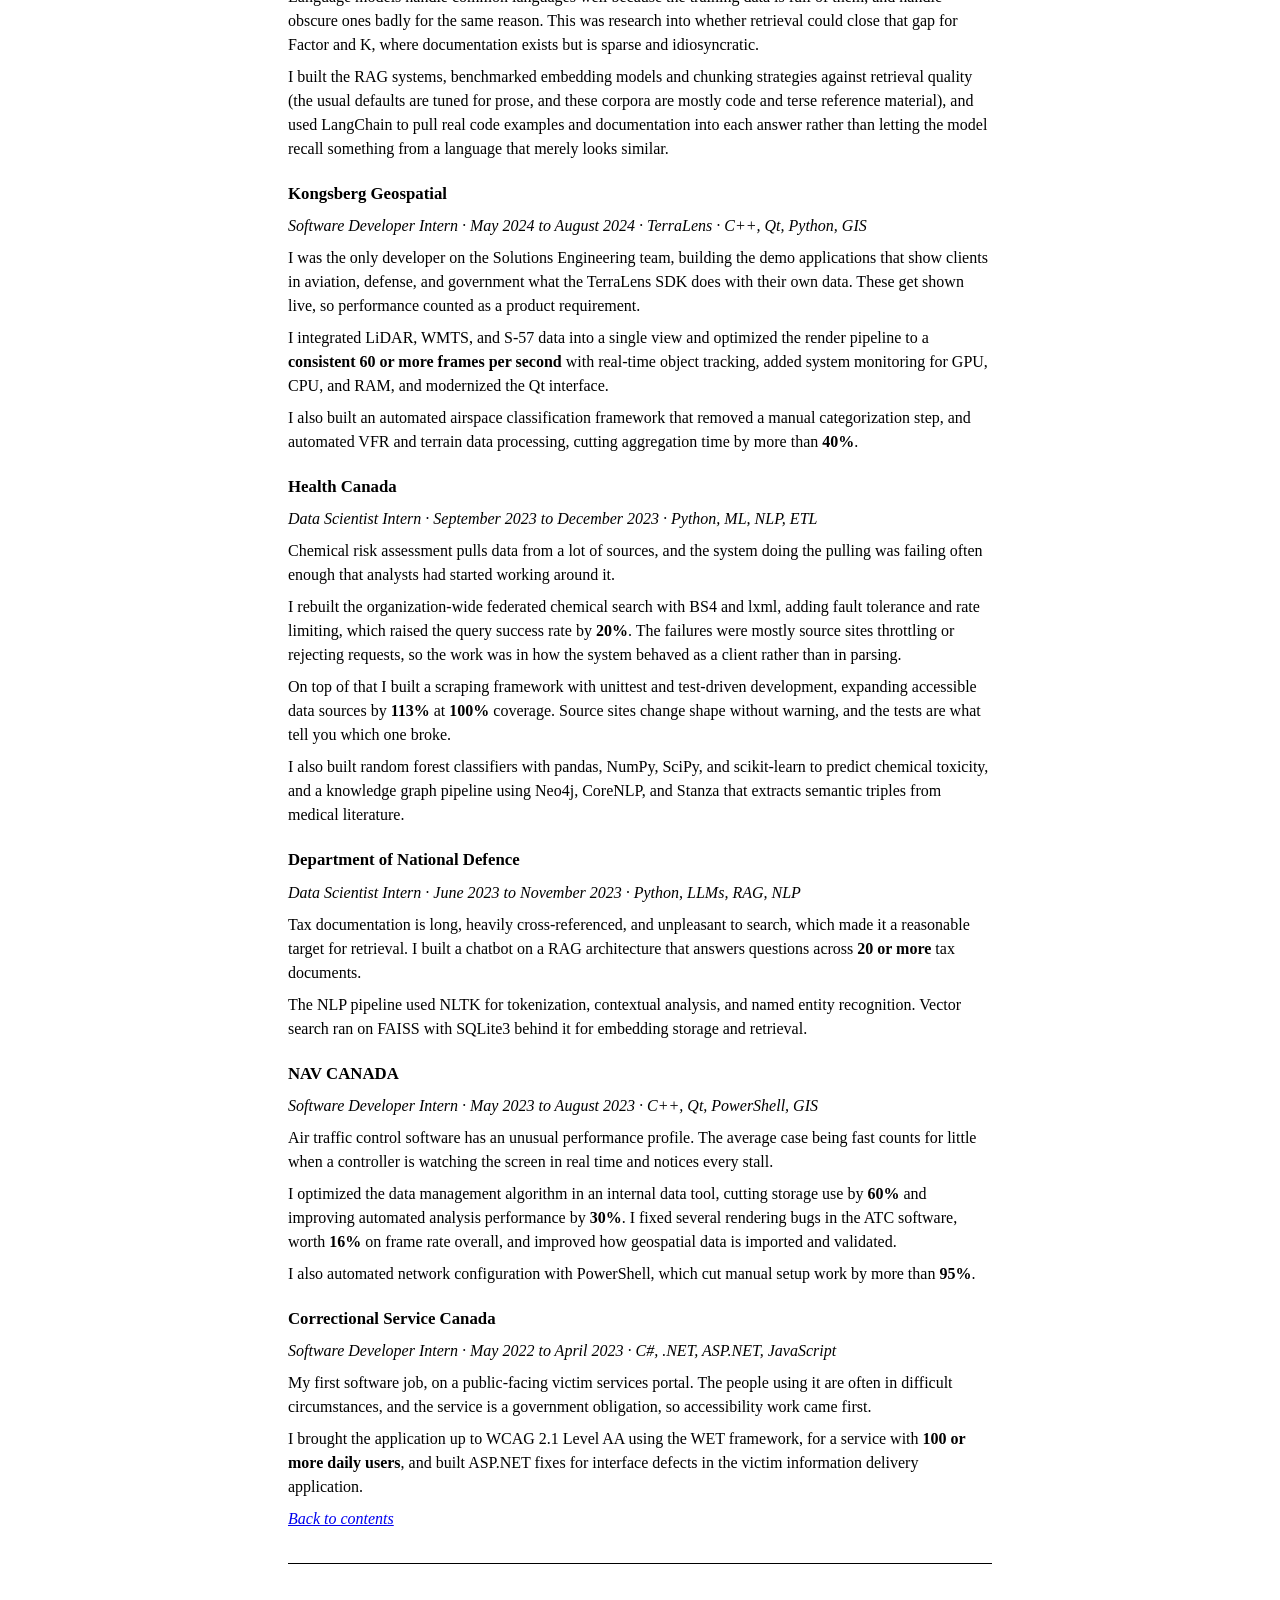
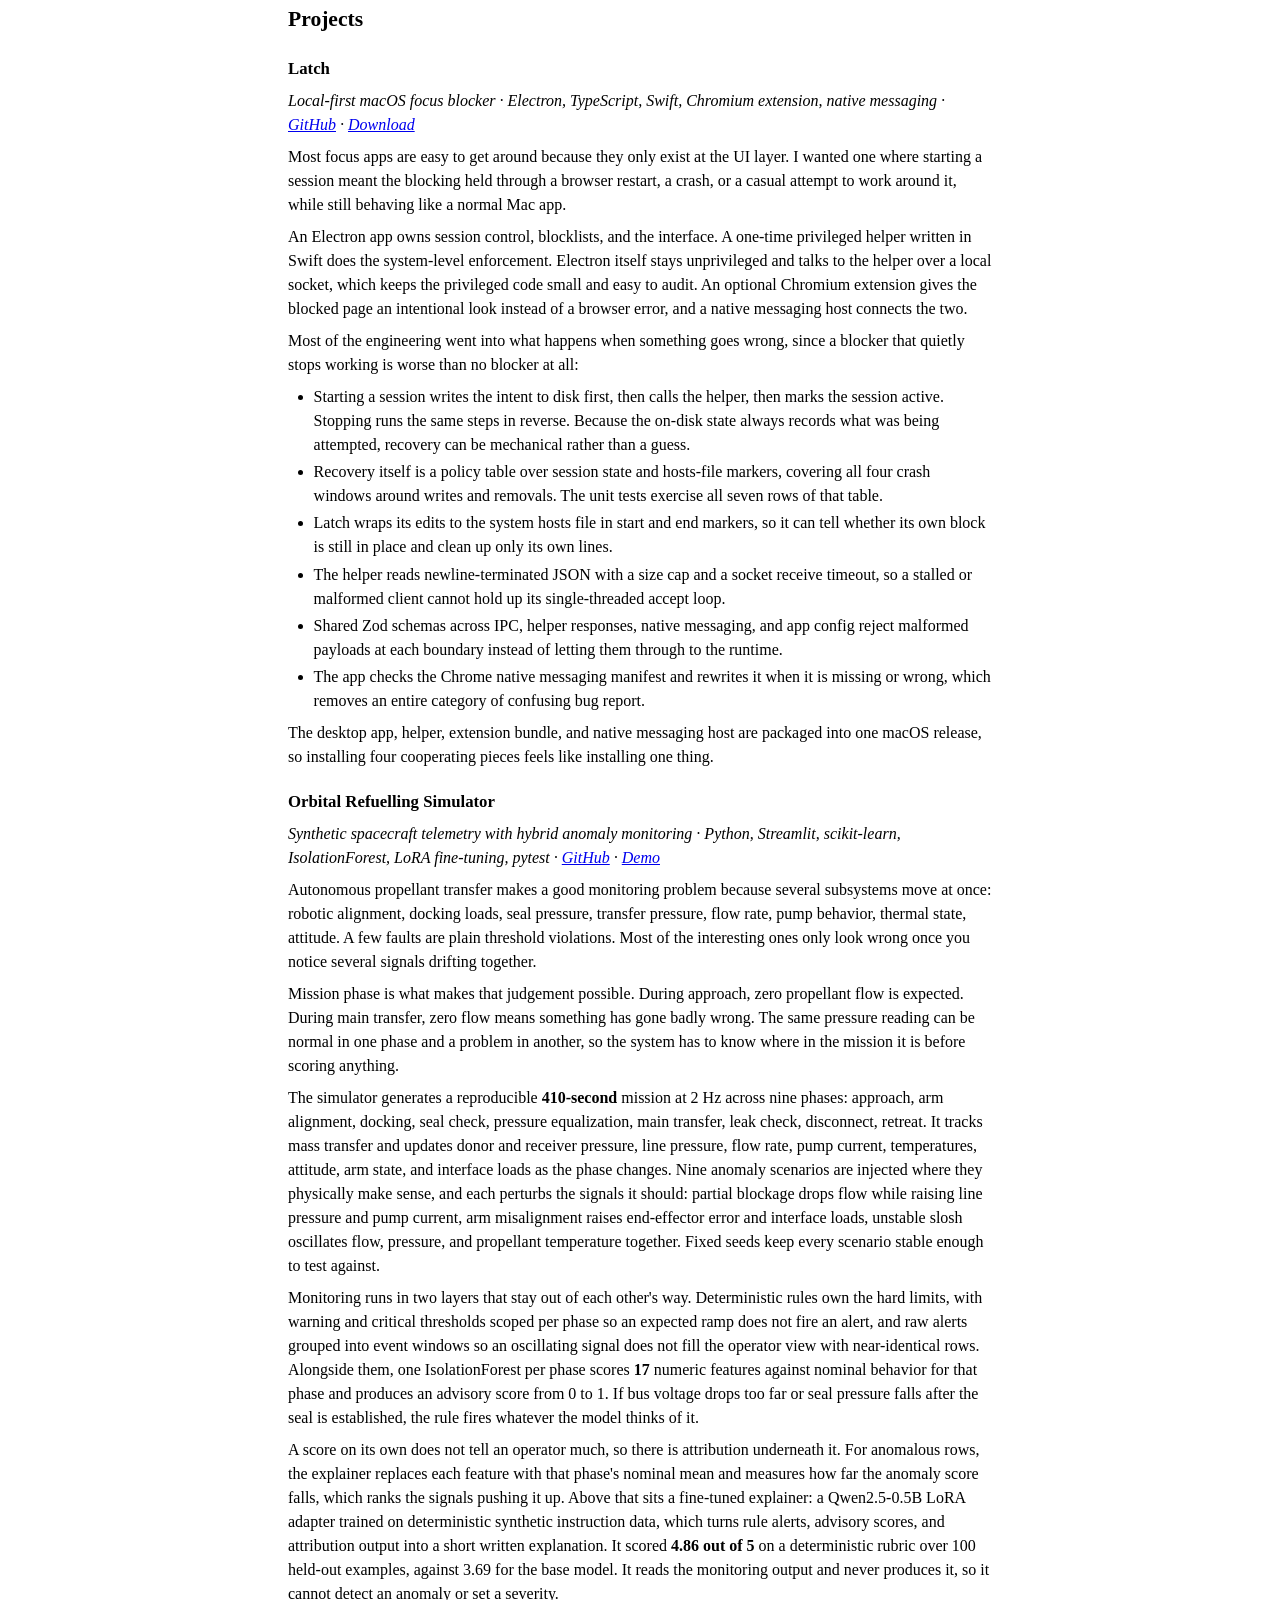
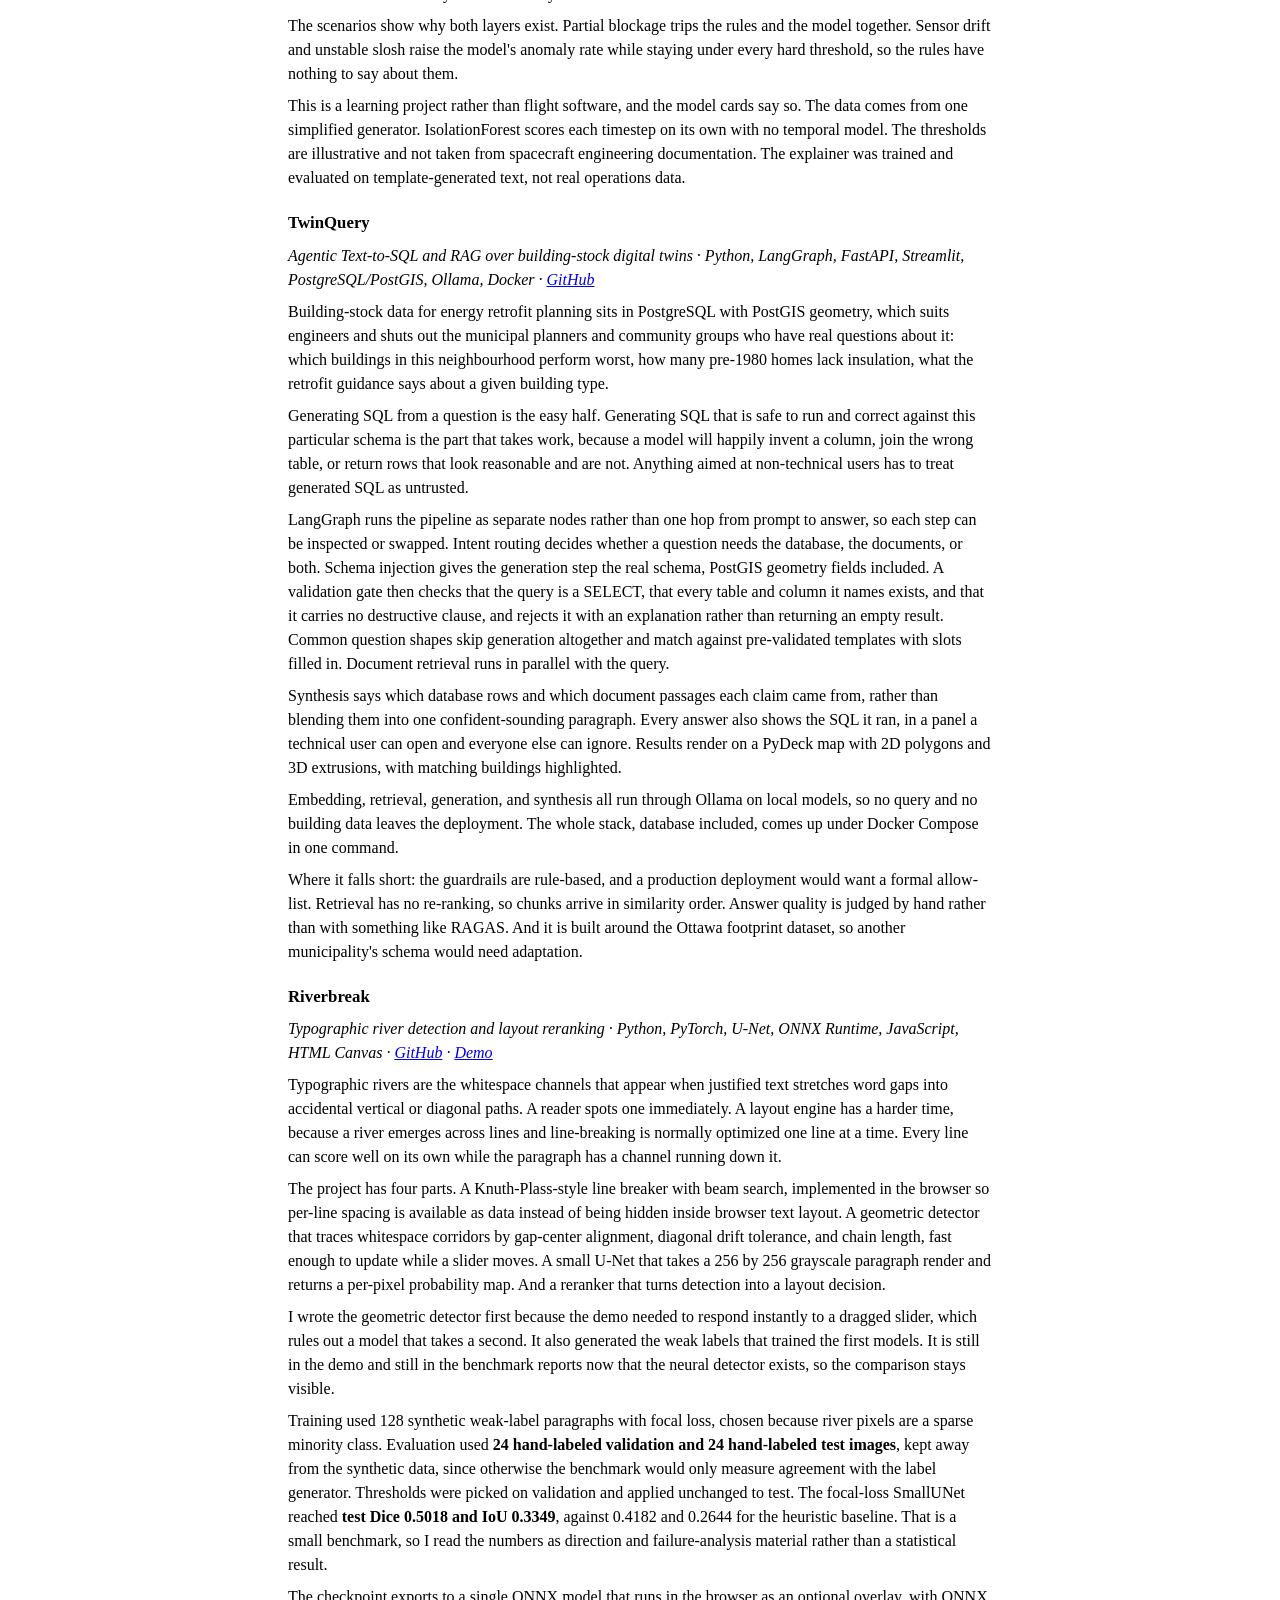
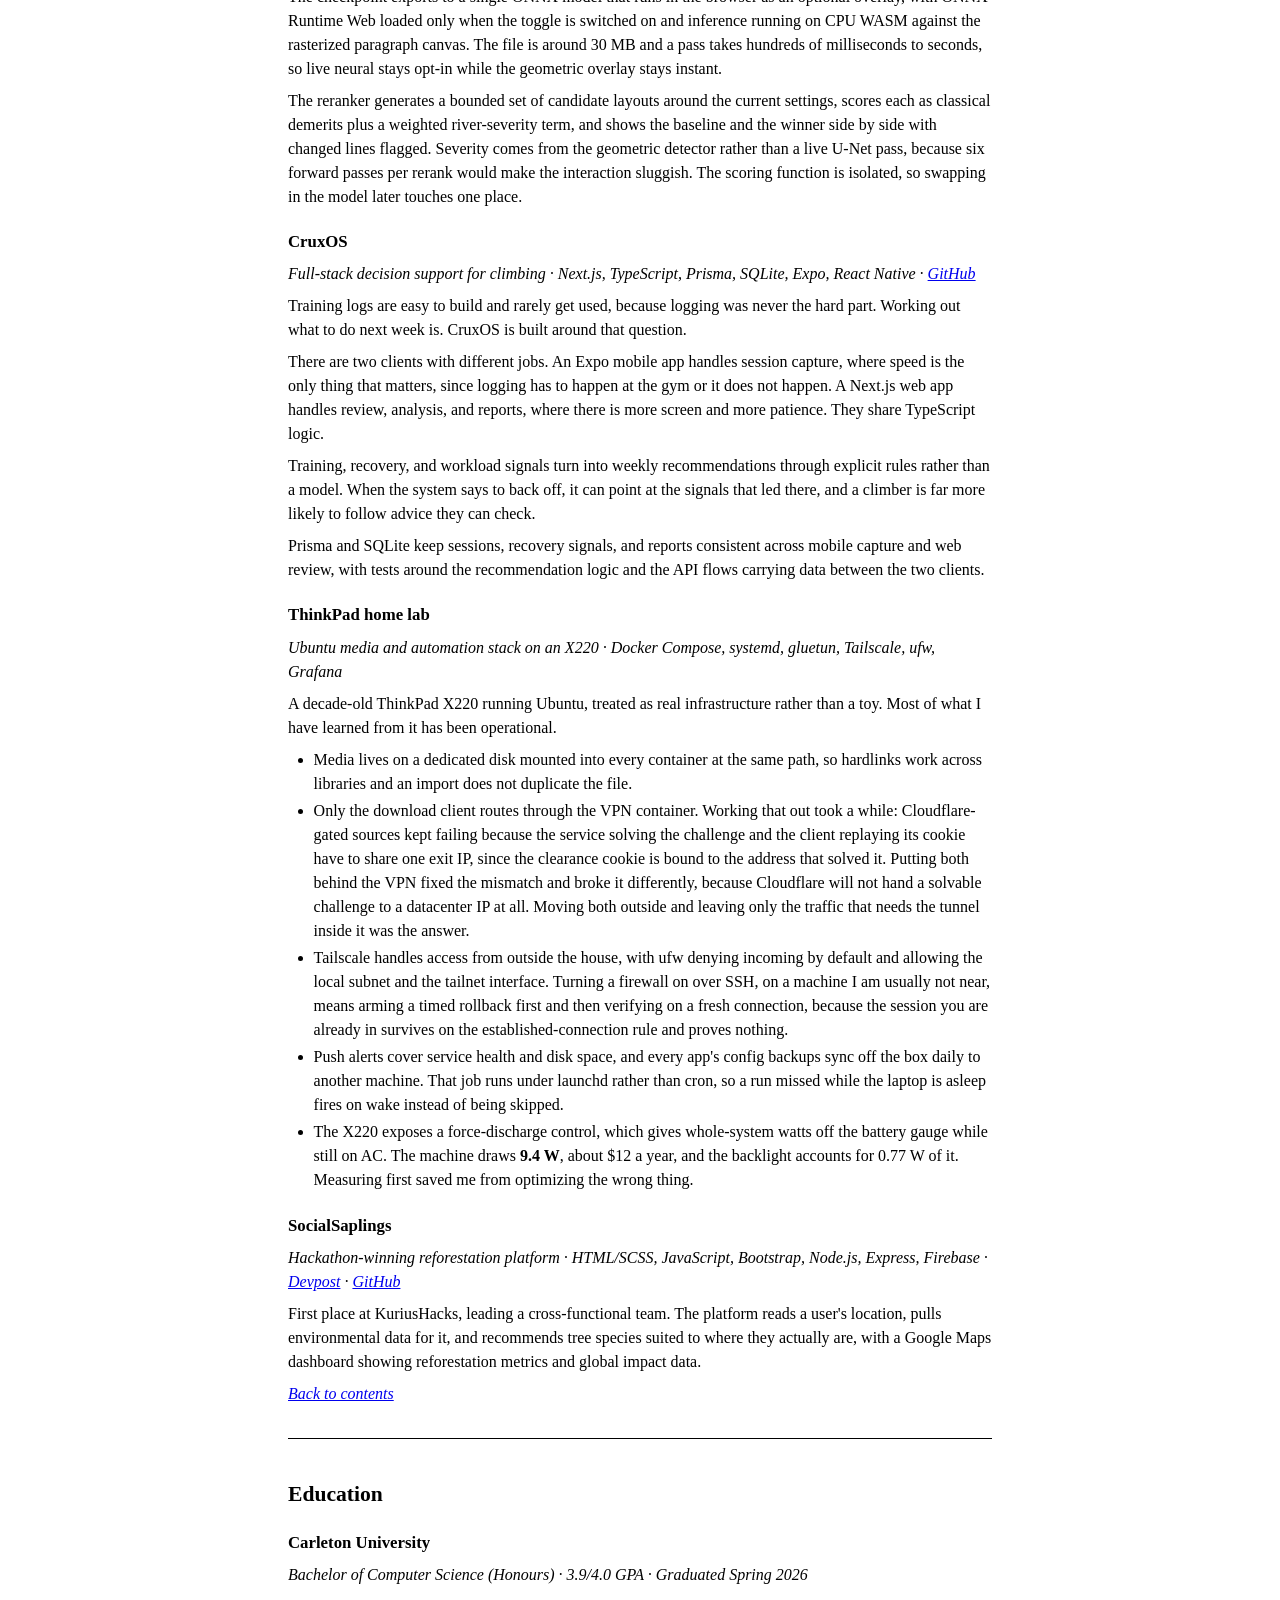
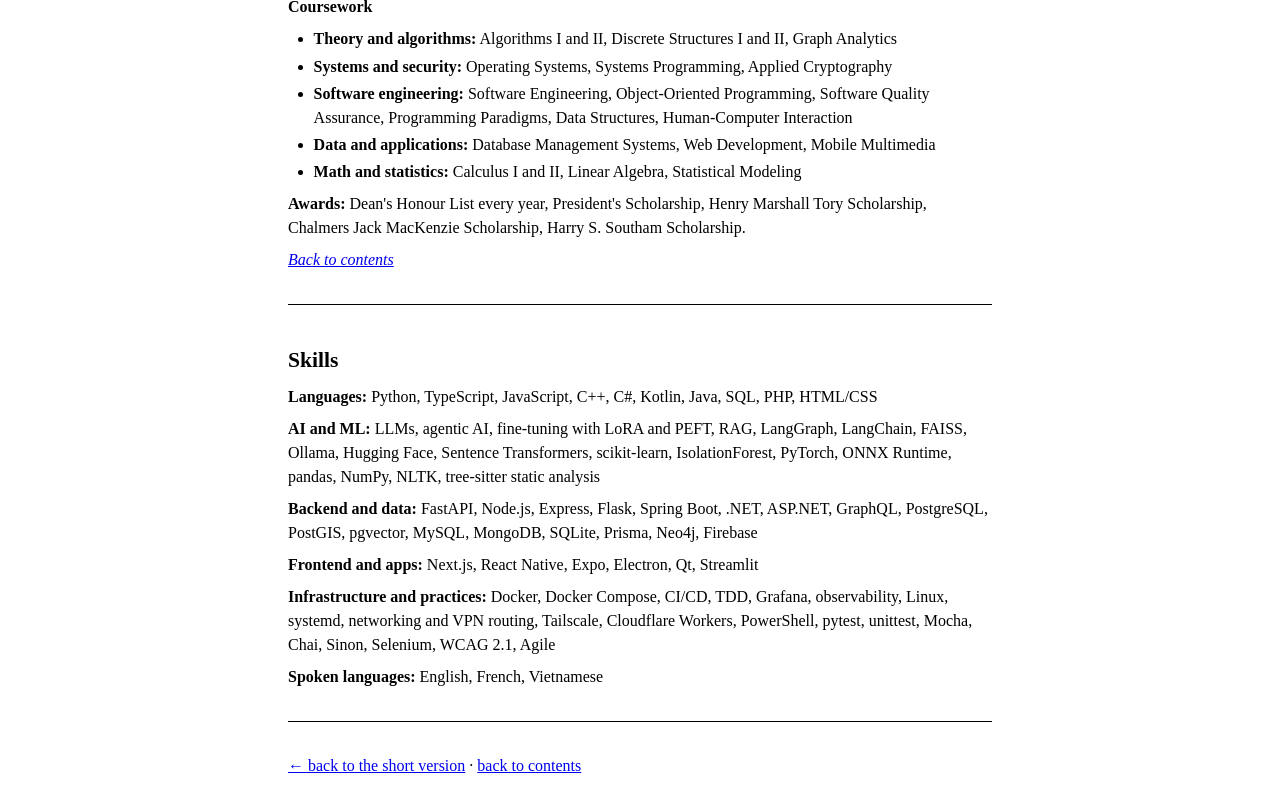
==== commit 1f01057b: "Update Canadian Tire work and make the SWE resume technical" ====
--- a/detailed.html
+++ b/detailed.html
@@ -68,44 +68,67 @@
     <h3 id="ctc">Canadian Tire Corporation</h3>
     <p class="meta">Software Developer &middot; July 2026 to present &middot; Toronto</p>
 
-    <p>I work on agentic software development lifecycles. Most of my time has gone to an internal documentation
-        generator.</p>
+    <p>I work on agentic software development lifecycles. Most of my time goes to an internal documentation
+        generator that teammates run from GitHub Copilot.</p>
 
     <p>Service documentation goes stale in a predictable way. Someone writes it once, moves teams, and the service
         changes underneath it. After that nobody trusts it, so nobody updates it. The tool regenerates documentation
-        from the code on every run, so there is nothing to keep up to date by hand.</p>
-
-    <p>The pipeline has two halves. The first is static analysis with no model in it. A pass over the repository
-        produces a fact sheet, where each fact is a structured record carrying the file and line it came from: routes,
-        module dependencies, configuration keys, service catalog entries, tracker items attached to recent changes. The
-        second half is the model. It writes prose from the fact sheet and never sees the repository, so it has nothing
-        to draw an invented endpoint from.</p>
-
-    <p>The same sheet produces three documents, because the people who need to understand a service want different
-        things from it. A developer guide with entry points, checks, and the paths through the code. An architecture
-        page with generated Mermaid diagrams. A business page for readers who never open the repository, covering who
-        owns the service, what it talks to, and what recent work changed.</p>
-
-    <p>The business page took the most work. Early drafts expanded a banner code into the name of a real company that
-        had nothing to do with the system, listed downstream services that did not exist, and stated the direction of an
-        integration the facts did not cover. I wrote the rules that page runs under: do not expand an abbreviation the
-        record does not expand, do not name a counterparty the facts do not name, give a direction only where the facts
-        give one and write "not on the record" otherwise. They live in the prompt rather than in a review checklist, so
-        swapping the model does not lose them. Over a run set across three models, fresh pages came back clean on every
-        signal we check for.</p>
-
-    <p>The analysis pass covers eleven language ecosystems on tree-sitter, including Java, Kotlin, TypeScript, PHP, C
-        and C++, and Ruby. Each one needed its own extraction rules for routes, imports, dependencies, and
-        configuration, and most of them turned up a shared rule that needed fixing rather than a special case.</p>
-
-    <p>Model cost per run came down <strong>38x</strong>. I ran candidates over judged repository checkouts and compared
-        the pages they produced against the same signals, instead of picking a model on reputation. The cheap one held
-        at zero invented names across all three checkouts. I measured prompt structure the same way and found that
-        caching the fact sheet halves cold-start cost, but at the volume we run, the choice of model was worth roughly
-        twenty times more than the caching.</p>
-
-    <p>It ships as a plugin teammates run from their own editor. It writes the documentation tree, commits it, opens the
-        pull request, and publishes finished pages to Confluence and the team wiki.</p>
+        from the code, and on every later run it edits only the pages the code has moved under.</p>
+
+    <p>It has a model-free half and a model half. The first is static analysis over one commit. It produces a fact
+        sheet, where each fact is a structured record carrying the file and line it came from: routes, module
+        dependencies, configuration keys, messaging, service catalog entries, and, from the git history, who owns
+        which parts and what recent work changed. It covers ten language ecosystems on tree-sitter (Java, Kotlin,
+        TypeScript and JavaScript, Python, C#, Go, PHP, C and C++, Ruby), plus iOS, Android, and Flutter build files.
+        Each one needed its own extraction rules, and most of them turned up a shared rule that needed fixing rather
+        than a special case. The same half writes the reference pages, with no model at all.</p>
+
+    <p>The model half starts with a planner agent. It reads the fact sheet and the code, and decides which topic pages
+        this repository needs, with one brief per page. The plan is kept in the repository, so a developer can edit it
+        and later runs don't reshuffle pages a reviewer has already read. Then each page gets a writer of its own,
+        which reads the code with the fact sheet as its map. An earlier version gave the model the fact sheet alone.
+        Today the writers read the code too, and every claim still points at a file and line.</p>
+
+    <p>The result is a documentation tree: an overview, an architecture page with generated Mermaid diagrams, an API
+        surface, the planned topic pages, and a glossary for developers, plus a page for analysts who never open the
+        repository. That last one took the most work. Early drafts expanded a banner code into the name of a real
+        company that had nothing to do with the system, listed downstream services that did not exist, and stated the
+        direction of an integration the facts did not cover. I wrote the rules it runs under: do not expand an
+        abbreviation the record does not expand, do not name a counterparty the facts do not name, and write "not on
+        the record" rather than guess a direction. They live in the prompt rather than in a review checklist, so
+        swapping the model does not lose them.</p>
+
+    <p>Nothing a model writes goes straight to a reader. Once a page is written, a second pass checks its claims
+        against the code one at a time, and anything that does not hold goes into the pull request's description for
+        the reviewer. Model-free checks catch dead links, and versions the build files pin, like SDK levels and
+        runtime versions, stated differently on a page. The run commits in two parts, the pages a person reads and the
+        generated reference, and opens a draft pull request in Azure DevOps. A page whose evidence has not moved gets
+        no new ask, and a stale one is edited rather than rewritten. A companion code-review plugin flags the pages a
+        change under review makes stale. Finished pages publish to Confluence when a team asks.</p>
+
+    <p>Most of my recent time has gone to measuring it. A change that makes one page better can make another worse,
+        and reading a few pages by eye does not tell the two apart. So every change runs against a fixed set of
+        production repositories, and a judge model grades the output against a rubric frozen before the first draw.
+        I calibrated the judge against my own grades until we agreed, then measured how much it moves when it grades
+        identical output twice (about <strong>&plusmn;0.03</strong>). A difference smaller than that does not count.
+        A second check asks the pages a fixed set of questions written from the code, and a fresh model answers from
+        the pages alone. That one showed the pages kept ownership and structure but lost the business terms a reader
+        most needed.</p>
+
+    <p>That finding led to a new stage. Before any page is planned, one agent session per module, running on the
+        GitHub Copilot SDK, reads only that module and writes down what matters in it, four sessions at a time. A final
+        pass reconciles them into a ranked record that the planner and every writer read. I picked it over three
+        other designs in a graded A/B test across four repositories. The agents' citations sometimes ran a few lines
+        past the end of a file, so a model-free check clamps or drops each one; dead citations went from
+        <strong>10 to 0</strong> across 2,100. It ships behind a flag until a live read shows it moves the pages. I
+        also tested whether Confluence could add to the record. Its claims checked out, but they moved nothing the
+        judge grades, so it stayed out.</p>
+
+    <p>For runs where the pipeline brings its own model, cost per run came down <strong>38x</strong>. I ran candidates
+        over judged repository checkouts and compared their pages against the same signals, instead of picking a model
+        on reputation. The cheap one held at zero invented names. I measured prompt structure the same way. Caching the
+        fact sheet halves cold-start cost, but at the volume we run, the choice of model was worth roughly twenty
+        times more.</p>
 
     <h3 id="ea">Electronic Arts</h3>
     <p class="meta">Software Developer Intern &middot; May 2025 to August 2025 &middot; The Sims &middot; Kotlin, AI
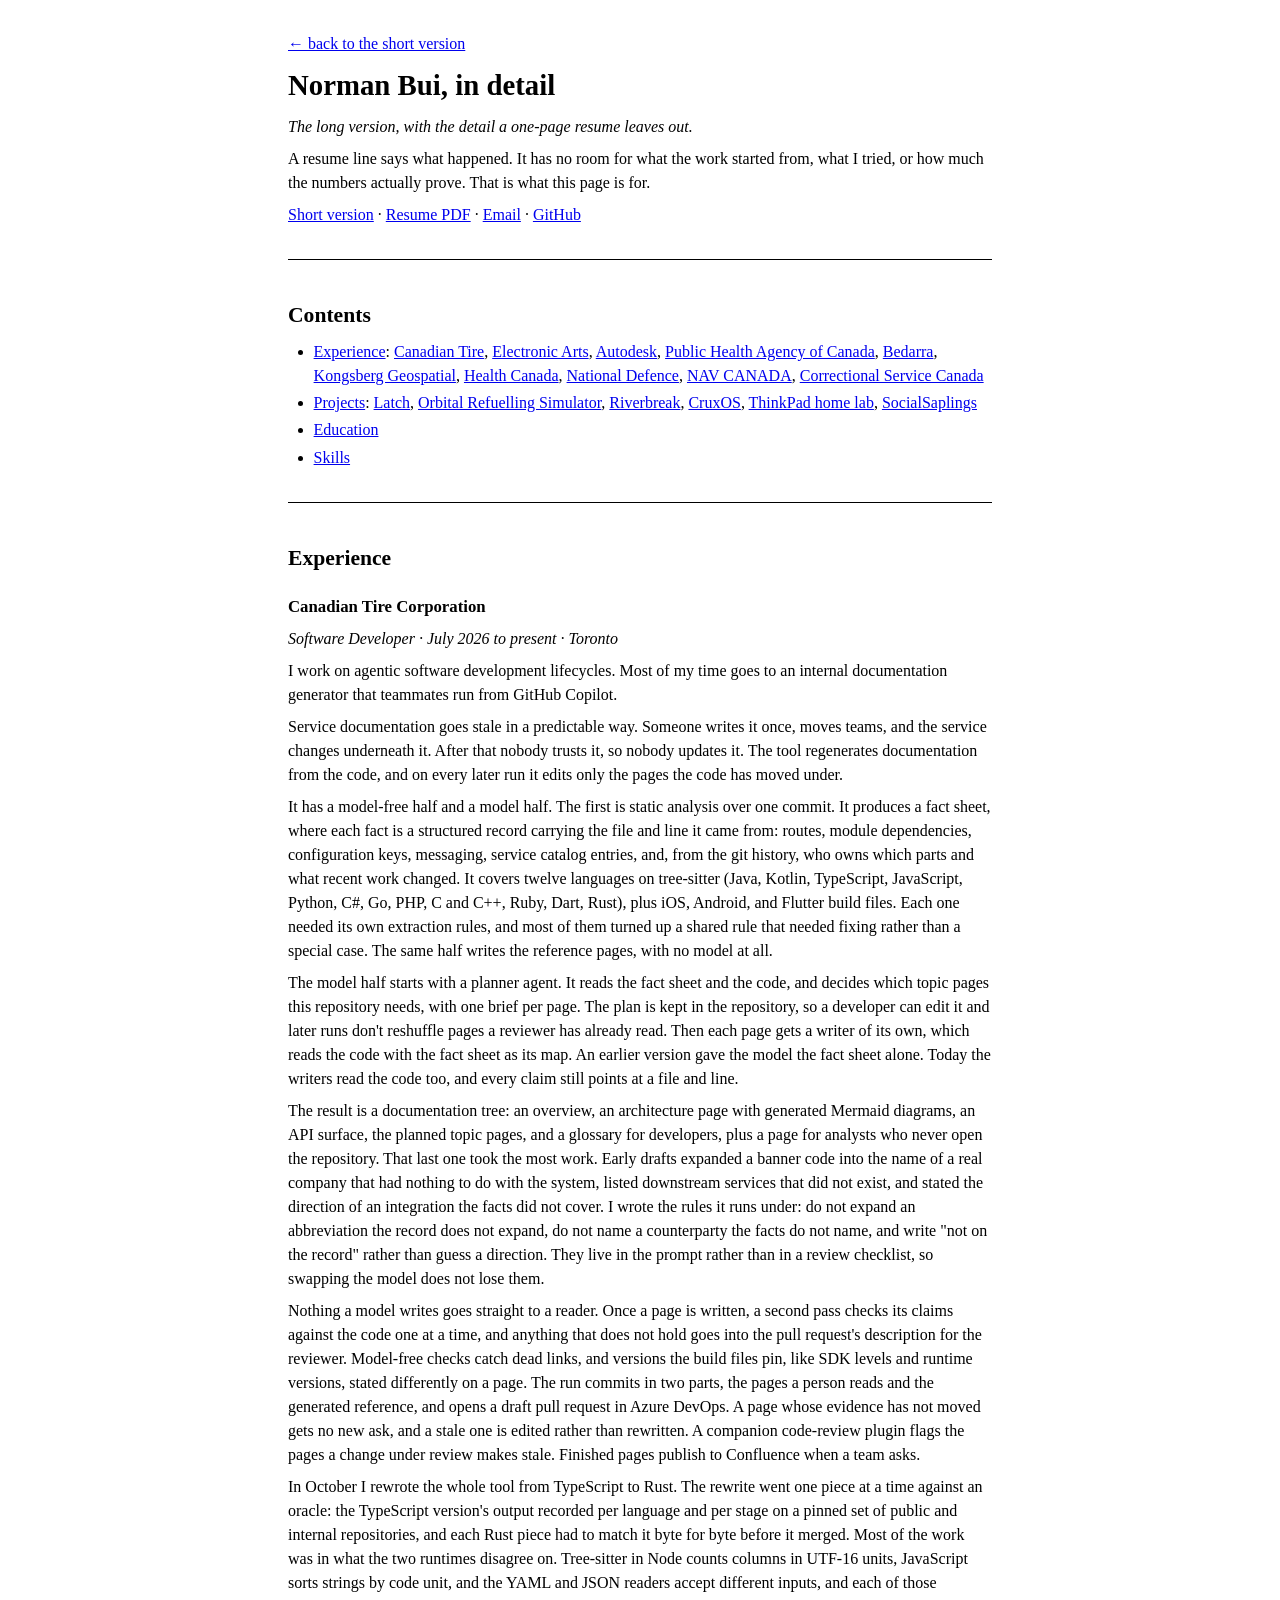
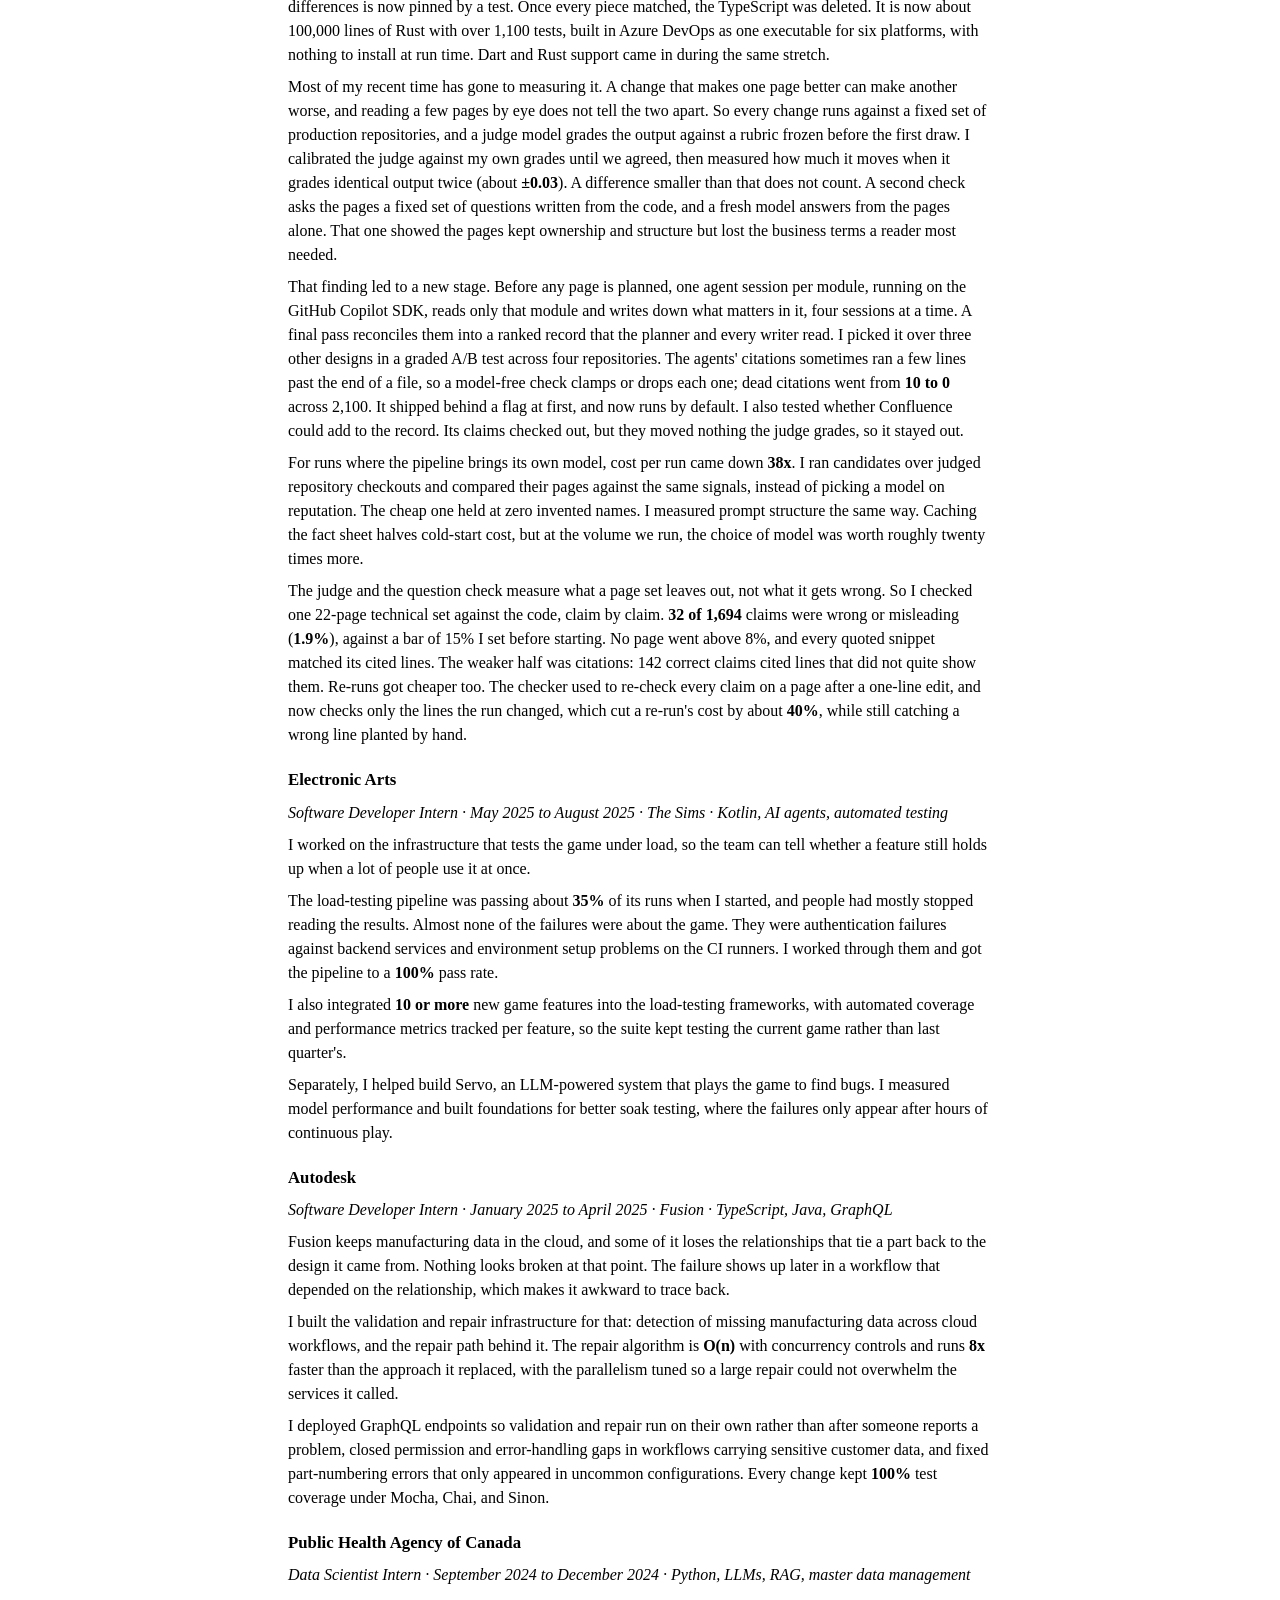
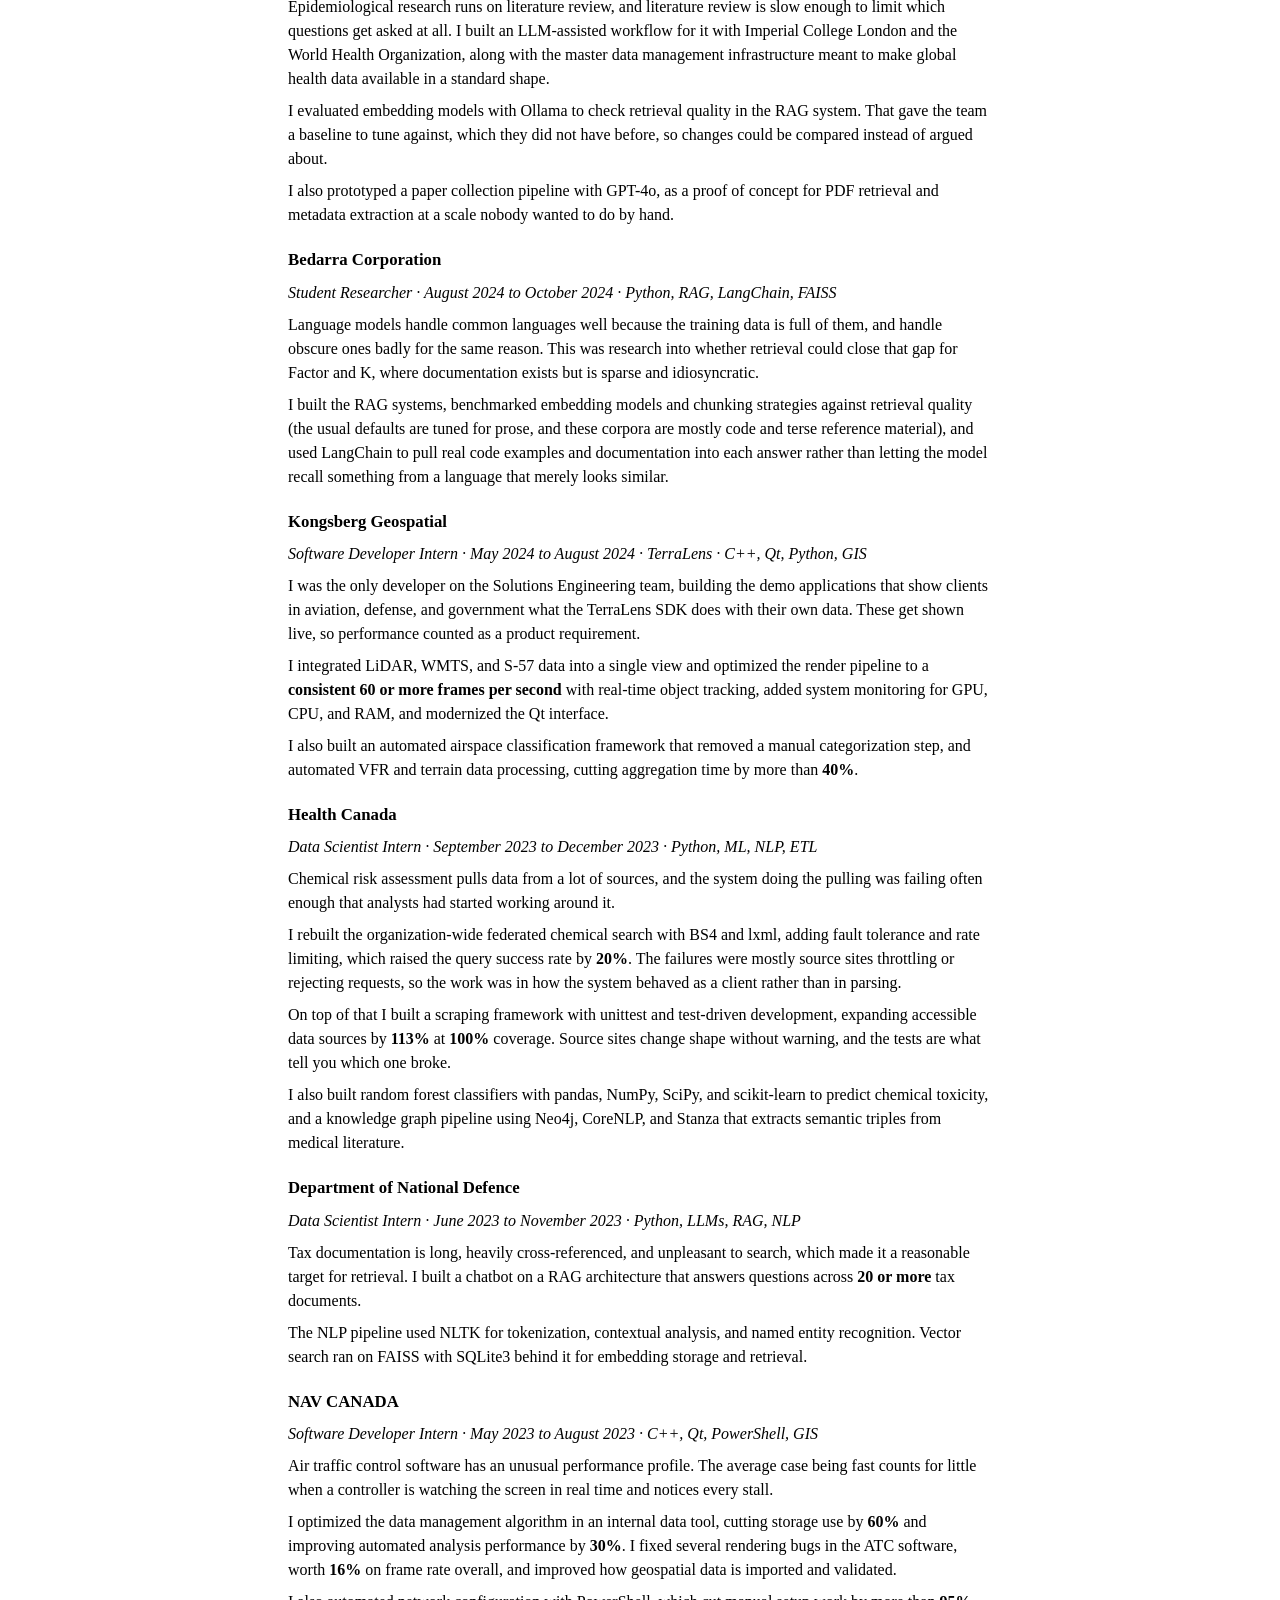
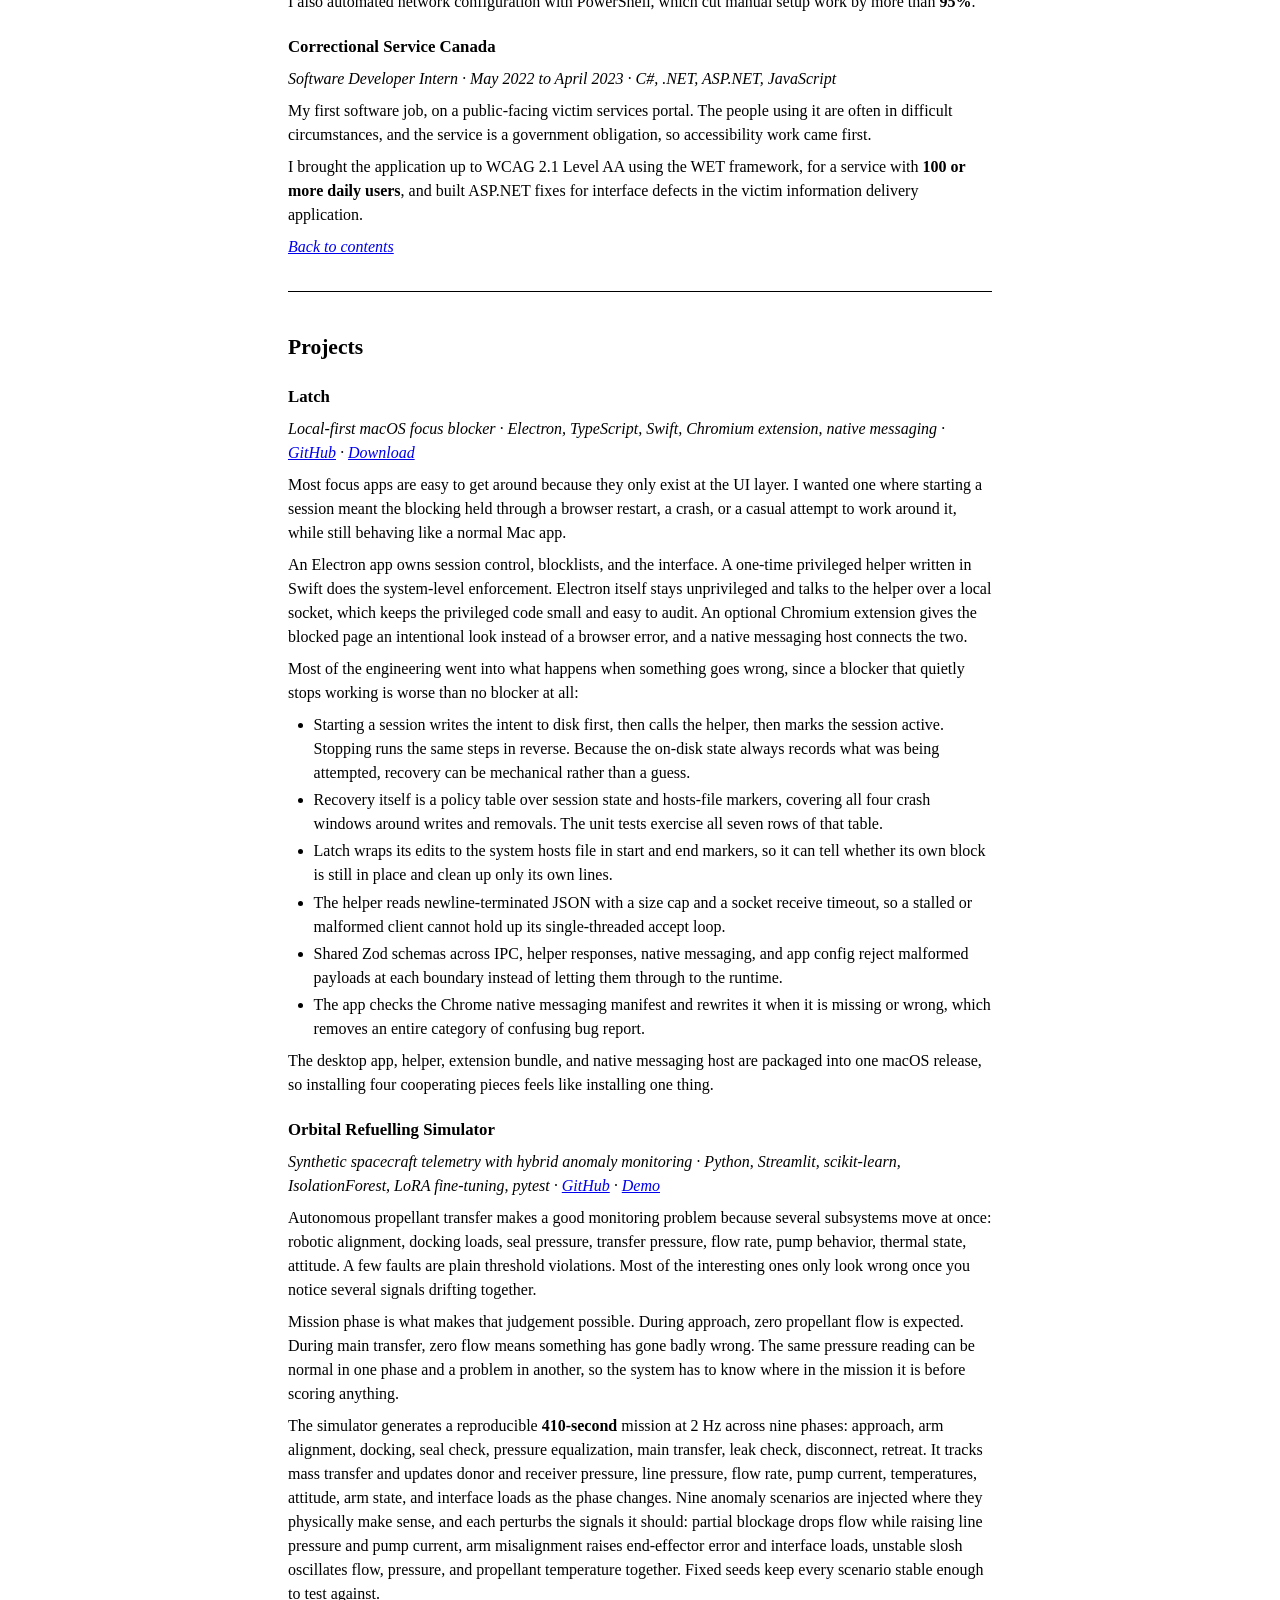
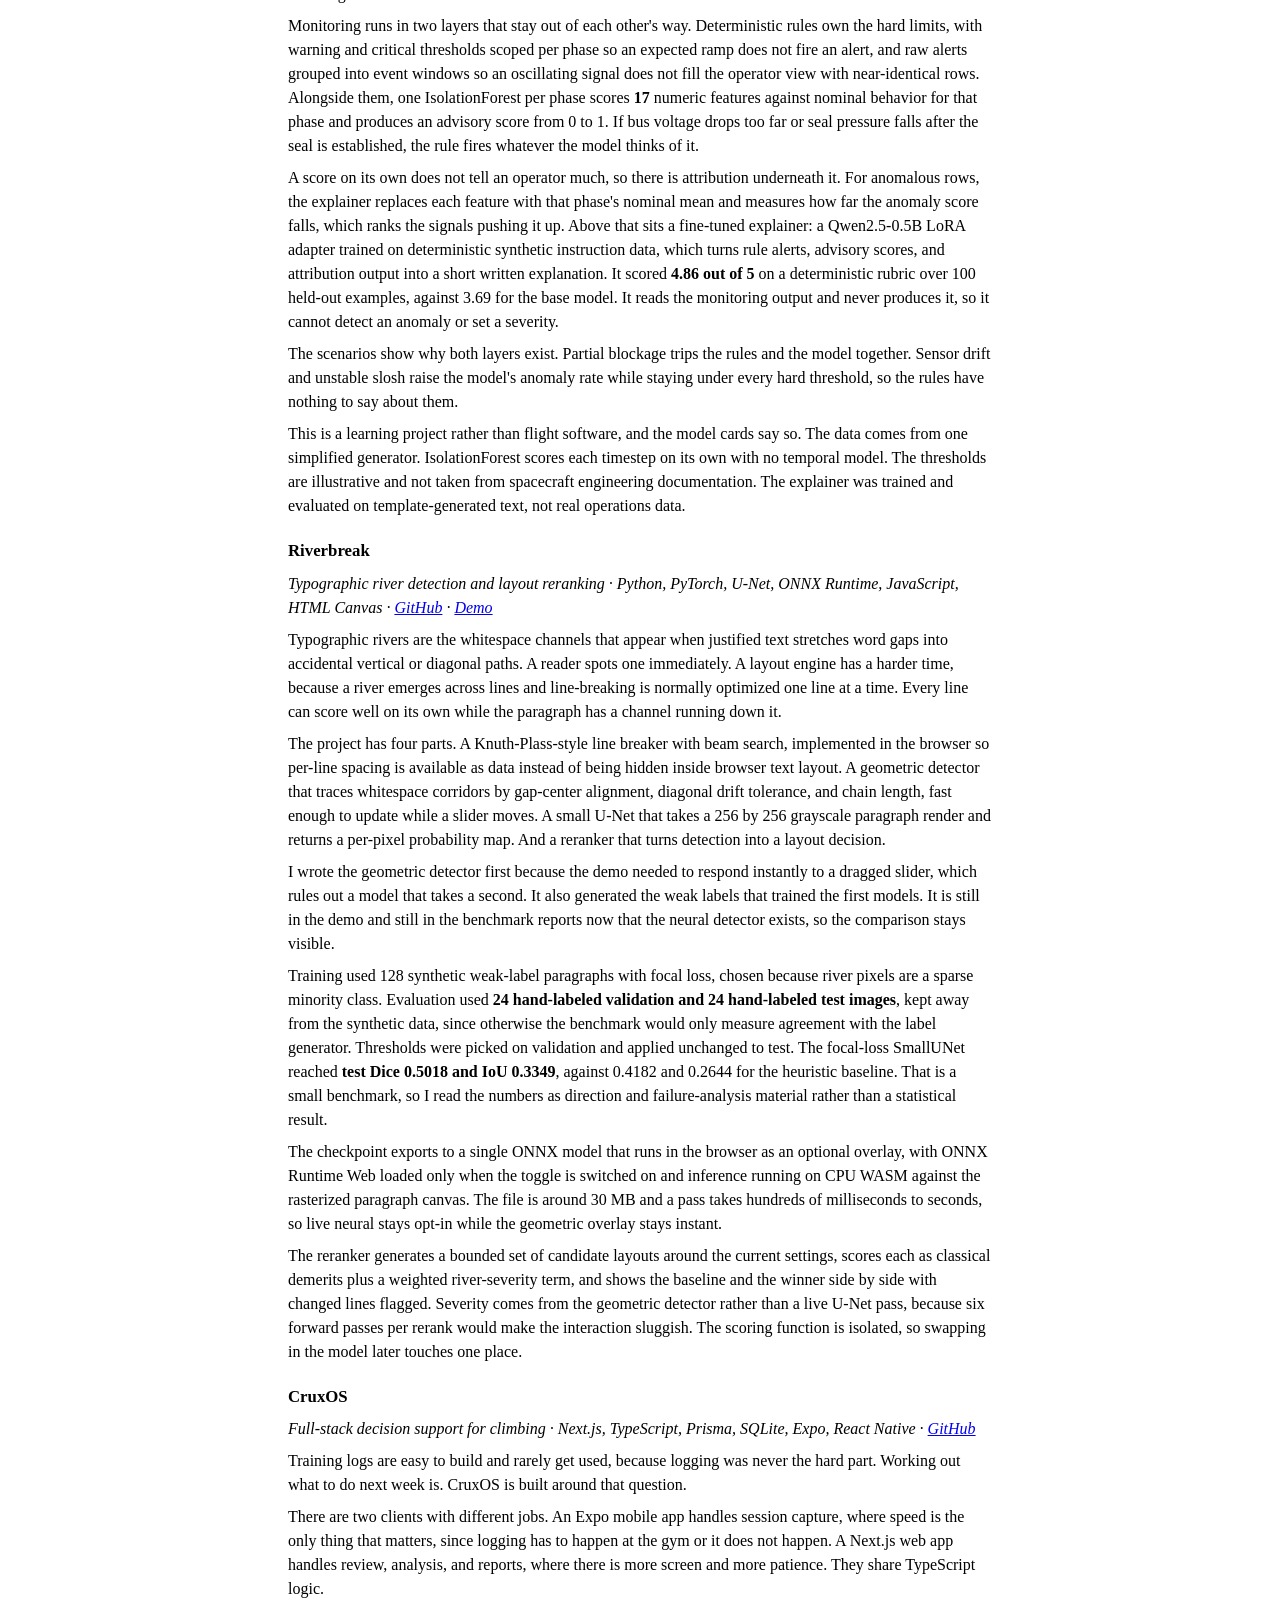
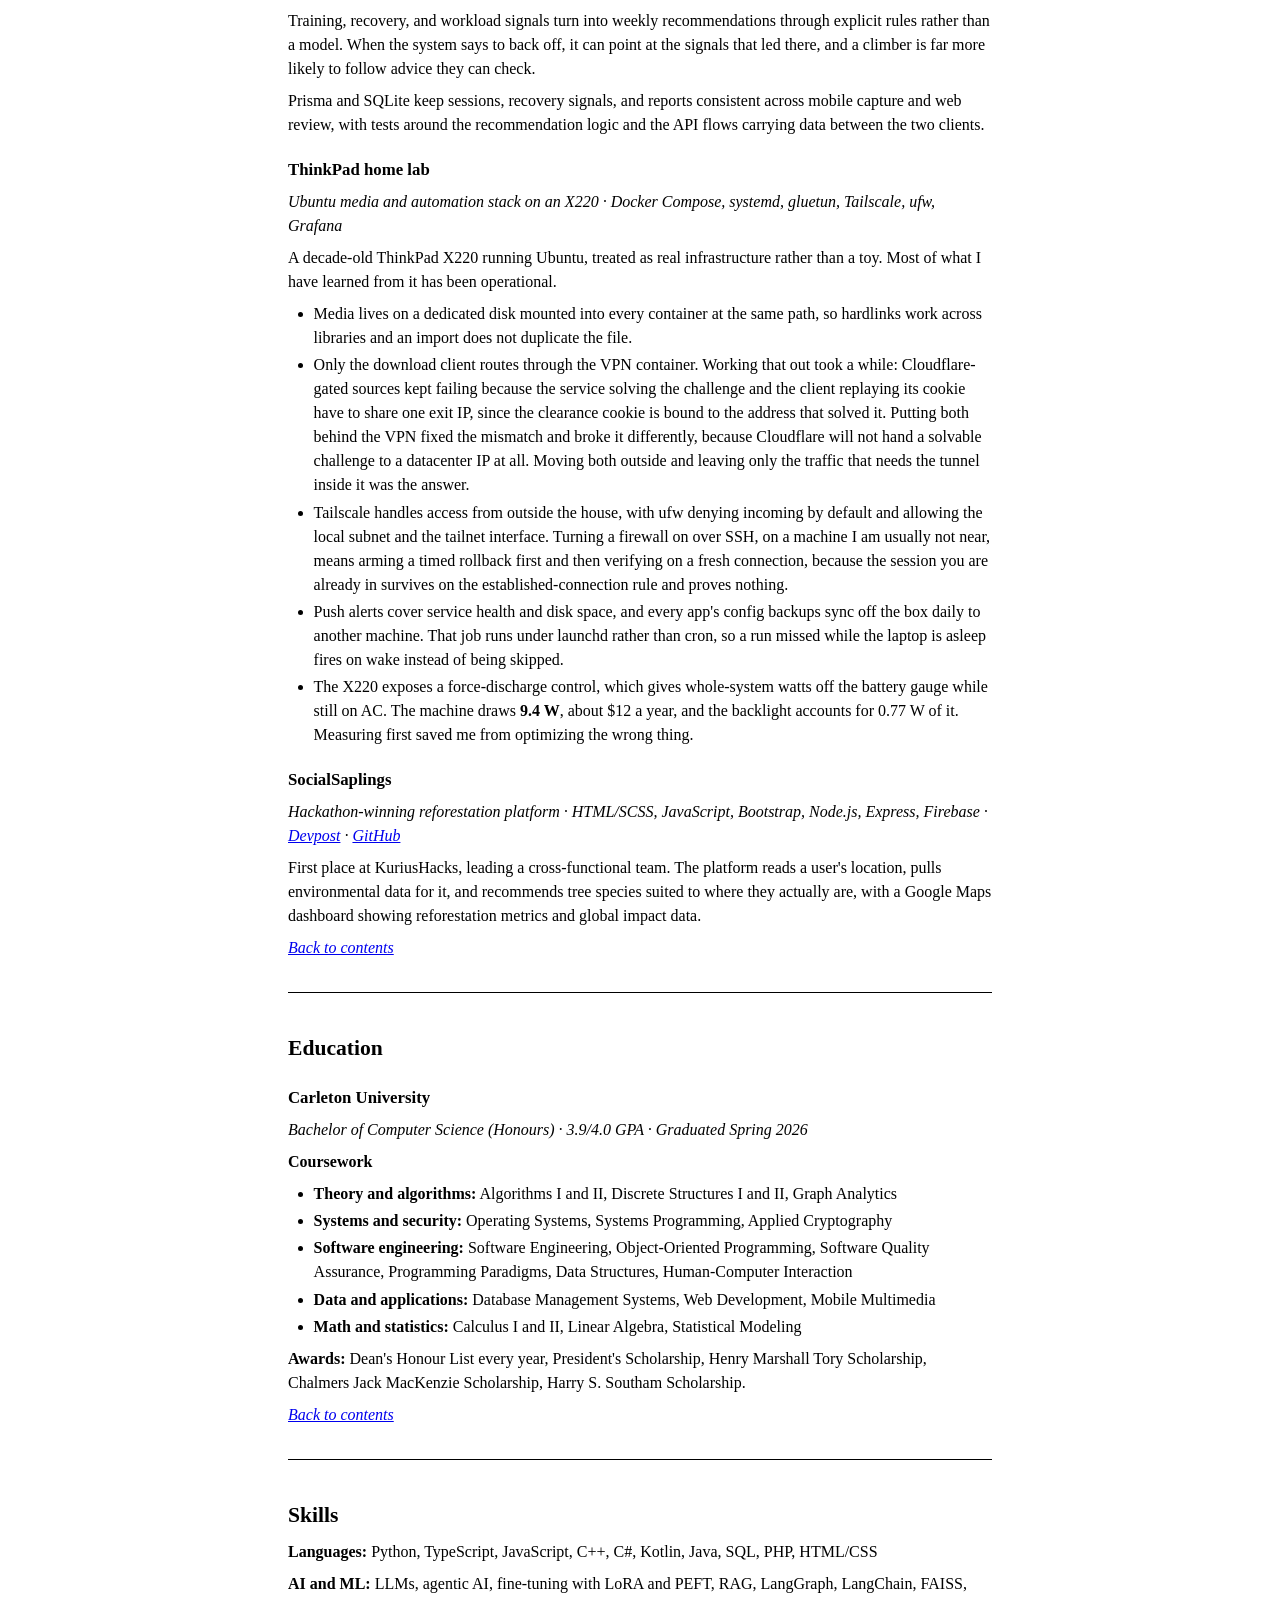
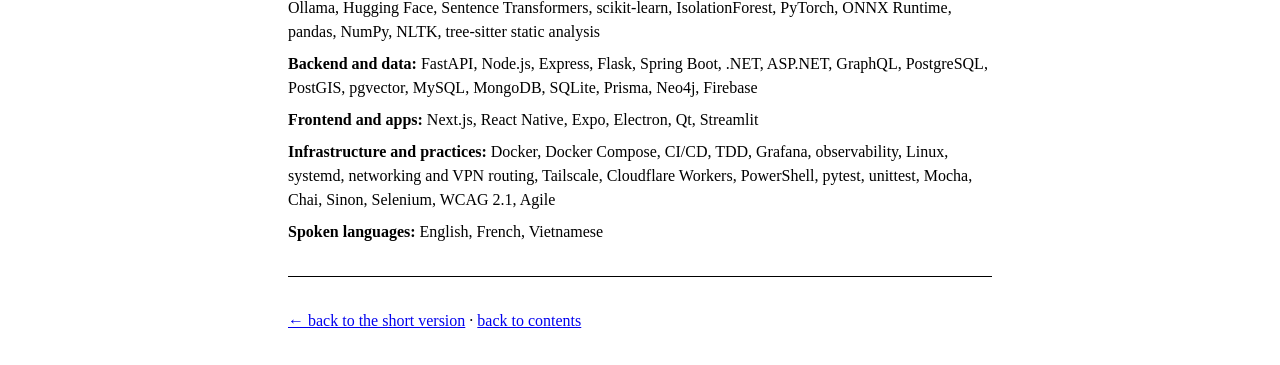
==== commit 17050600: "Remove TwinQuery and update Canadian Tire work with the Rust rewrite Drop TwinQuery from the site an" ====
--- a/detailed.html
+++ b/detailed.html
@@ -51,7 +51,6 @@
         <li><a href="#projects">Projects</a>:
             <a href="#latch">Latch</a>,
             <a href="#orbital">Orbital Refuelling Simulator</a>,
-            <a href="#twinquery">TwinQuery</a>,
             <a href="#riverbreak">Riverbreak</a>,
             <a href="#cruxos">CruxOS</a>,
             <a href="#homelab">ThinkPad home lab</a>,
@@ -78,8 +77,9 @@
     <p>It has a model-free half and a model half. The first is static analysis over one commit. It produces a fact
         sheet, where each fact is a structured record carrying the file and line it came from: routes, module
         dependencies, configuration keys, messaging, service catalog entries, and, from the git history, who owns
-        which parts and what recent work changed. It covers ten language ecosystems on tree-sitter (Java, Kotlin,
-        TypeScript and JavaScript, Python, C#, Go, PHP, C and C++, Ruby), plus iOS, Android, and Flutter build files.
+        which parts and what recent work changed. It covers twelve languages on tree-sitter (Java, Kotlin,
+        TypeScript, JavaScript, Python, C#, Go, PHP, C and C++, Ruby, Dart, Rust), plus iOS, Android, and Flutter
+        build files.
         Each one needed its own extraction rules, and most of them turned up a shared rule that needed fixing rather
         than a special case. The same half writes the reference pages, with no model at all.</p>
 
@@ -106,6 +106,15 @@
         no new ask, and a stale one is edited rather than rewritten. A companion code-review plugin flags the pages a
         change under review makes stale. Finished pages publish to Confluence when a team asks.</p>
 
+    <p>In October I rewrote the whole tool from TypeScript to Rust. The rewrite went one piece at a time against an
+        oracle: the TypeScript version's output recorded per language and per stage on a pinned set of public and internal repositories, and each Rust
+        piece had to match it byte for byte before it merged. Most of the work was in what the two runtimes disagree
+        on. Tree-sitter in Node counts columns in UTF-16 units, JavaScript sorts strings by code unit, and the YAML
+        and JSON readers accept different inputs, and each of those differences is now pinned by a test. Once every
+        piece matched, the TypeScript was deleted. It is now about 100,000 lines of Rust with over 1,100 tests,
+        built in Azure DevOps as one executable for six platforms, with nothing to install at run time. Dart and
+        Rust support came in during the same stretch.</p>
+
     <p>Most of my recent time has gone to measuring it. A change that makes one page better can make another worse,
         and reading a few pages by eye does not tell the two apart. So every change runs against a fixed set of
         production repositories, and a judge model grades the output against a rubric frozen before the first draw.
@@ -120,7 +129,7 @@
         pass reconciles them into a ranked record that the planner and every writer read. I picked it over three
         other designs in a graded A/B test across four repositories. The agents' citations sometimes ran a few lines
         past the end of a file, so a model-free check clamps or drops each one; dead citations went from
-        <strong>10 to 0</strong> across 2,100. It ships behind a flag until a live read shows it moves the pages. I
+        <strong>10 to 0</strong> across 2,100. It shipped behind a flag at first, and now runs by default. I
         also tested whether Confluence could add to the record. Its claims checked out, but they moved nothing the
         judge grades, so it stayed out.</p>
 
@@ -130,6 +139,14 @@
         fact sheet halves cold-start cost, but at the volume we run, the choice of model was worth roughly twenty
         times more.</p>
 
+    <p>The judge and the question check measure what a page set leaves out, not what it gets wrong. So I checked one
+        22-page technical set against the code, claim by claim. <strong>32 of 1,694</strong> claims were wrong or
+        misleading (<strong>1.9%</strong>), against a bar of 15% I set before starting. No page went above 8%, and
+        every quoted snippet matched its cited lines. The weaker half was citations: 142 correct claims cited lines
+        that did not quite show them. Re-runs got cheaper too. The checker used to re-check every claim on a page
+        after a one-line edit, and now checks only the lines the run changed, which cut a re-run's cost by about
+        <strong>40%</strong>, while still catching a wrong line planted by hand.</p>
+
     <h3 id="ea">Electronic Arts</h3>
     <p class="meta">Software Developer Intern &middot; May 2025 to August 2025 &middot; The Sims &middot; Kotlin, AI
         agents, automated testing</p>
@@ -146,9 +163,9 @@
         coverage and performance metrics tracked per feature, so the suite kept testing the current game rather than
         last quarter's.</p>
 
-    <p>Separately, I analyzed Servo, an LLM-powered system that plays the game to find bugs. I measured model
-        performance, read through the architecture, and wrote up recommendations for optimization and for soak testing,
-        where the failures only appear after hours of continuous play.</p>
+    <p>Separately, I helped build Servo, an LLM-powered system that plays the game to find bugs. I measured model
+        performance and built foundations for better soak testing, where the failures only appear after hours of
+        continuous play.</p>
 
     <h3 id="autodesk">Autodesk</h3>
     <p class="meta">Software Developer Intern &middot; January 2025 to April 2025 &middot; Fusion &middot; TypeScript,
@@ -359,44 +376,6 @@
         simplified generator. IsolationForest scores each timestep on its own with no temporal model. The thresholds are
         illustrative and not taken from spacecraft engineering documentation. The explainer was trained and evaluated on
         template-generated text, not real operations data.</p>
-
-    <h3 id="twinquery">TwinQuery</h3>
-    <p class="meta">Agentic Text-to-SQL and RAG over building-stock digital twins &middot; Python, LangGraph, FastAPI,
-        Streamlit, PostgreSQL/PostGIS, Ollama, Docker &middot;
-        <a href="https://github.com/nbui23/twinquery" target="_blank" rel="noopener noreferrer">GitHub</a>
-    </p>
-
-    <p>Building-stock data for energy retrofit planning sits in PostgreSQL with PostGIS geometry, which suits engineers
-        and shuts out the municipal planners and community groups who have real questions about it: which buildings in
-        this neighbourhood perform worst, how many pre-1980 homes lack insulation, what the retrofit guidance says about
-        a given building type.</p>
-
-    <p>Generating SQL from a question is the easy half. Generating SQL that is safe to run and correct against this
-        particular schema is the part that takes work, because a model will happily invent a column, join the wrong
-        table, or return rows that look reasonable and are not. Anything aimed at non-technical users has to treat
-        generated SQL as untrusted.</p>
-
-    <p>LangGraph runs the pipeline as separate nodes rather than one hop from prompt to answer, so each step can be
-        inspected or swapped. Intent routing decides whether a question needs the database, the documents, or both.
-        Schema injection gives the generation step the real schema, PostGIS geometry fields included. A validation gate
-        then checks that the query is a SELECT, that every table and column it names exists, and that it carries no
-        destructive clause, and rejects it with an explanation rather than returning an empty result. Common question
-        shapes skip generation altogether and match against pre-validated templates with slots filled in. Document
-        retrieval runs in parallel with the query.</p>
-
-    <p>Synthesis says which database rows and which document passages each claim came from, rather than blending them
-        into one confident-sounding paragraph. Every answer also shows the SQL it ran, in a panel a technical user can
-        open and everyone else can ignore. Results render on a PyDeck map with 2D polygons and 3D extrusions, with
-        matching buildings highlighted.</p>
-
-    <p>Embedding, retrieval, generation, and synthesis all run through Ollama on local models, so no query and no
-        building data leaves the deployment. The whole stack, database included, comes up under Docker Compose in one
-        command.</p>
-
-    <p>Where it falls short: the guardrails are rule-based, and a production deployment would want a formal allow-list.
-        Retrieval has no re-ranking, so chunks arrive in similarity order. Answer quality is judged by hand rather than
-        with something like RAGAS. And it is built around the Ottawa footprint dataset, so another municipality's schema
-        would need adaptation.</p>
 
     <h3 id="riverbreak">Riverbreak</h3>
     <p class="meta">Typographic river detection and layout reranking &middot; Python, PyTorch, U-Net, ONNX Runtime,
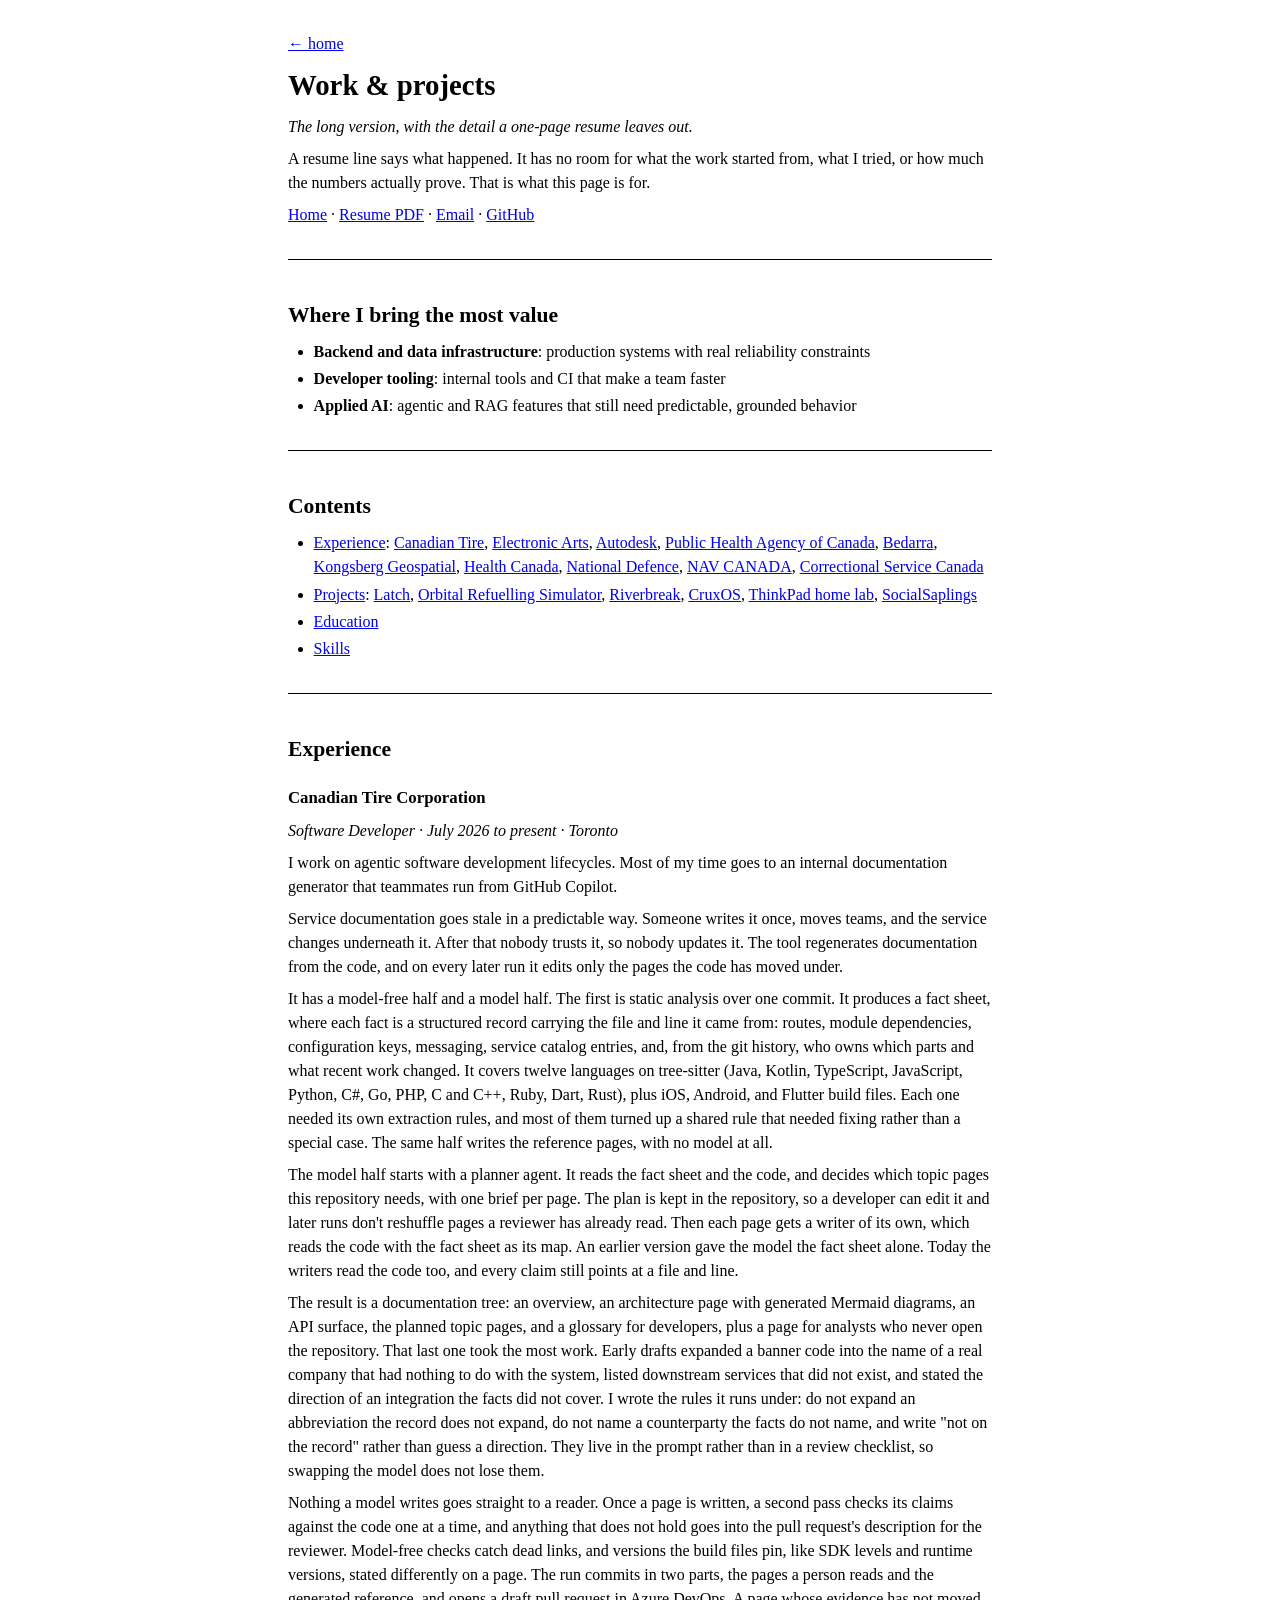
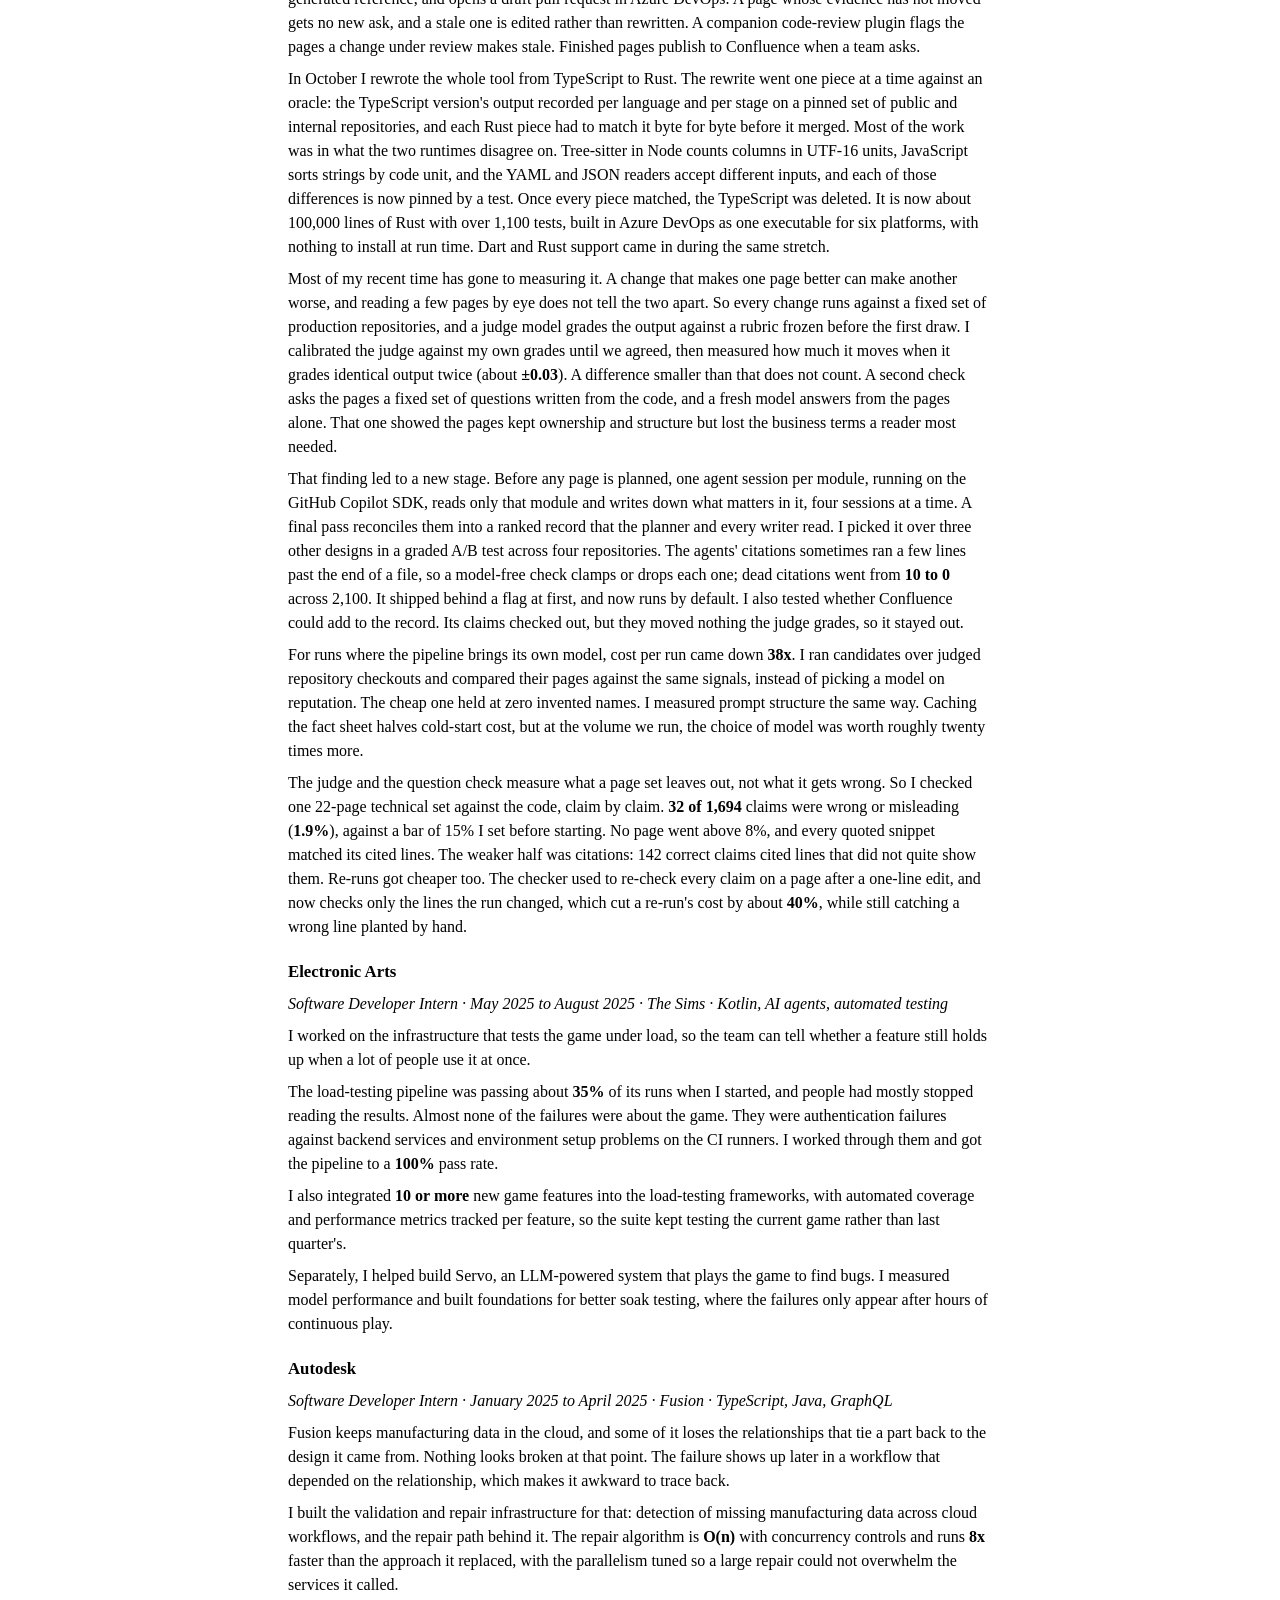
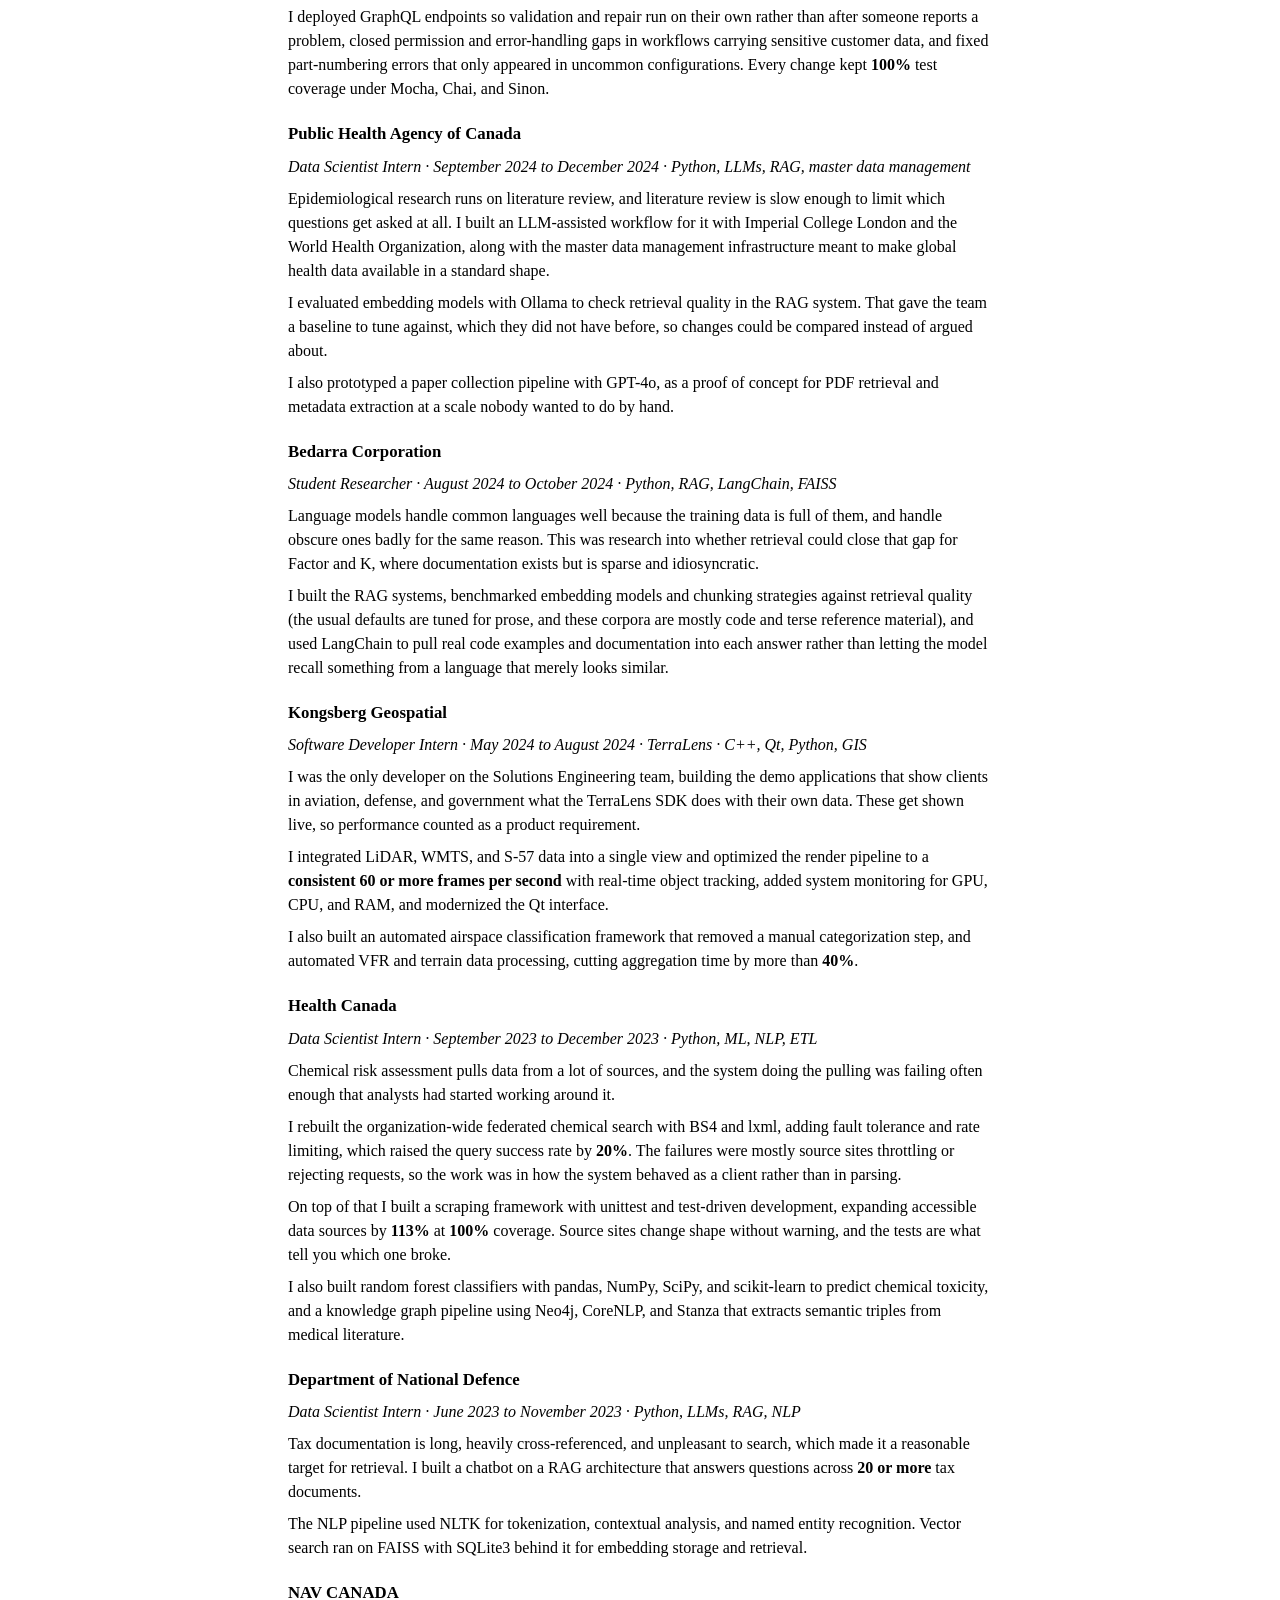
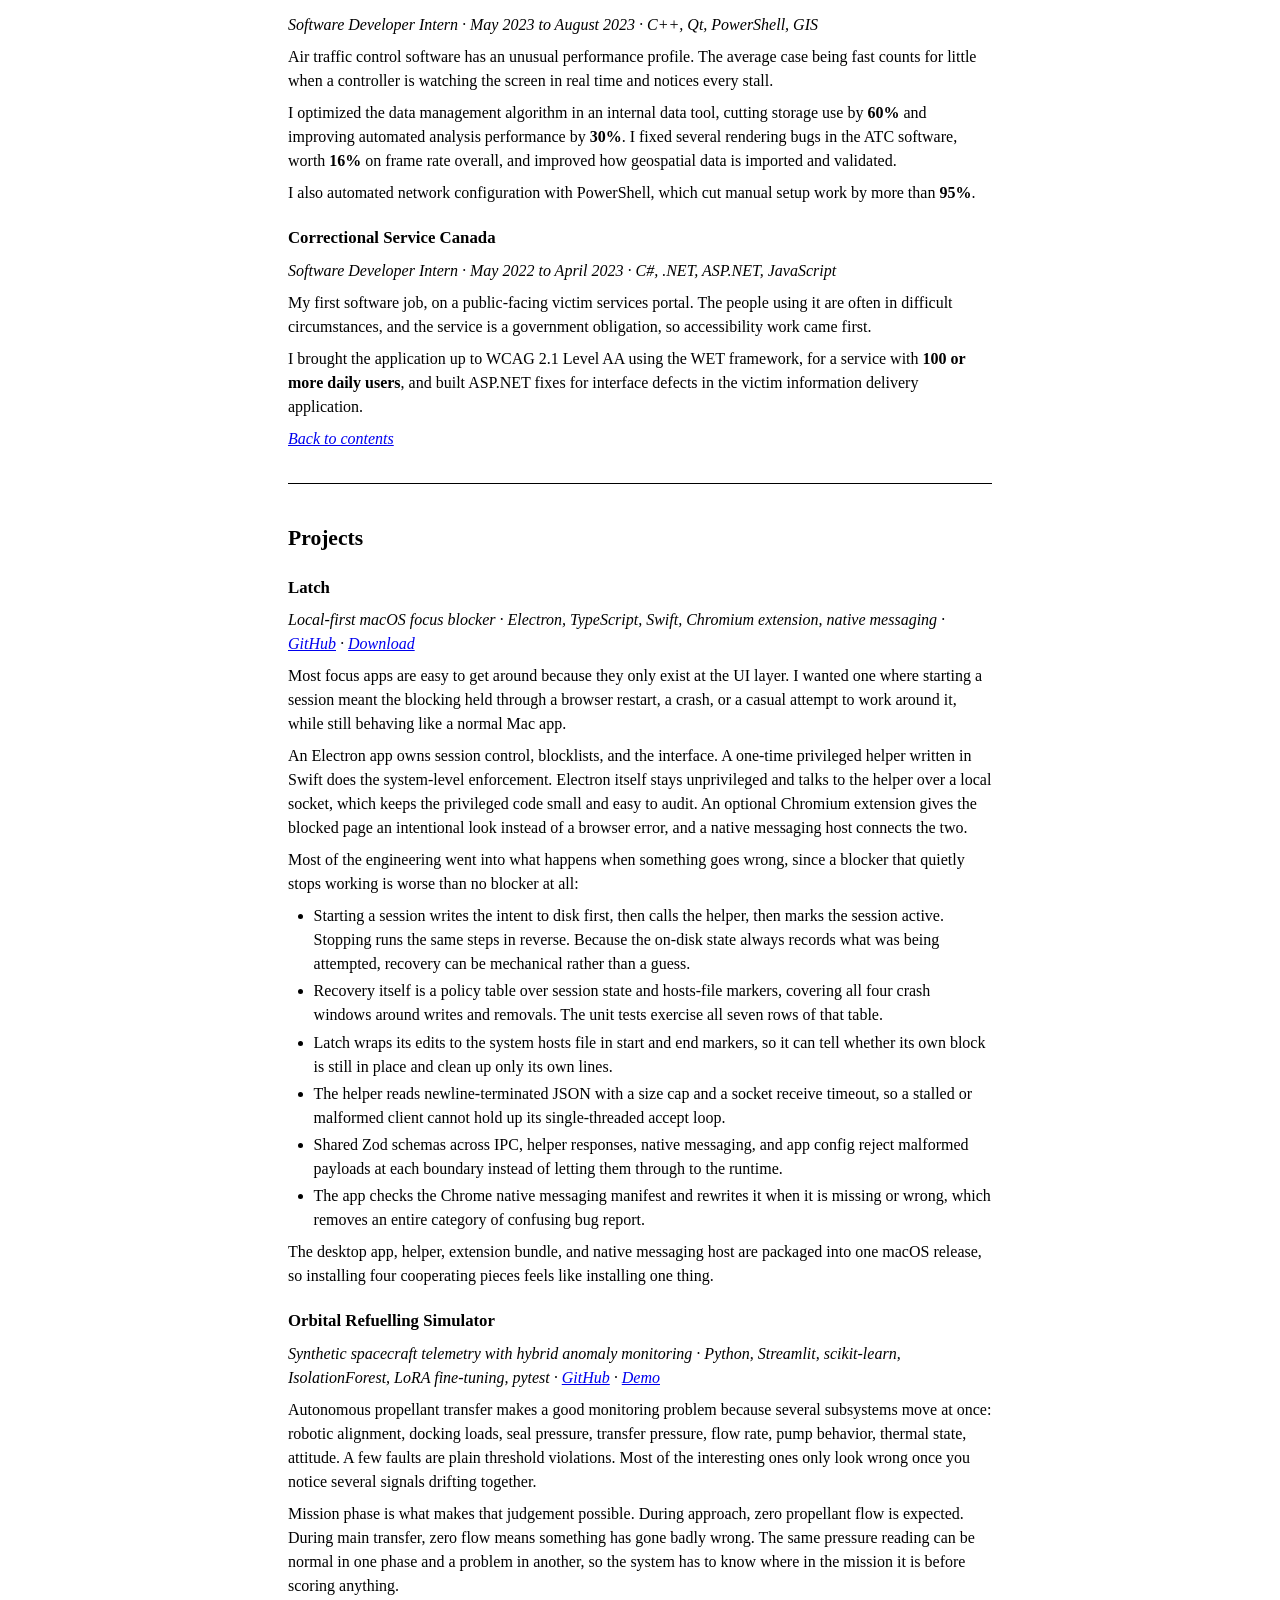
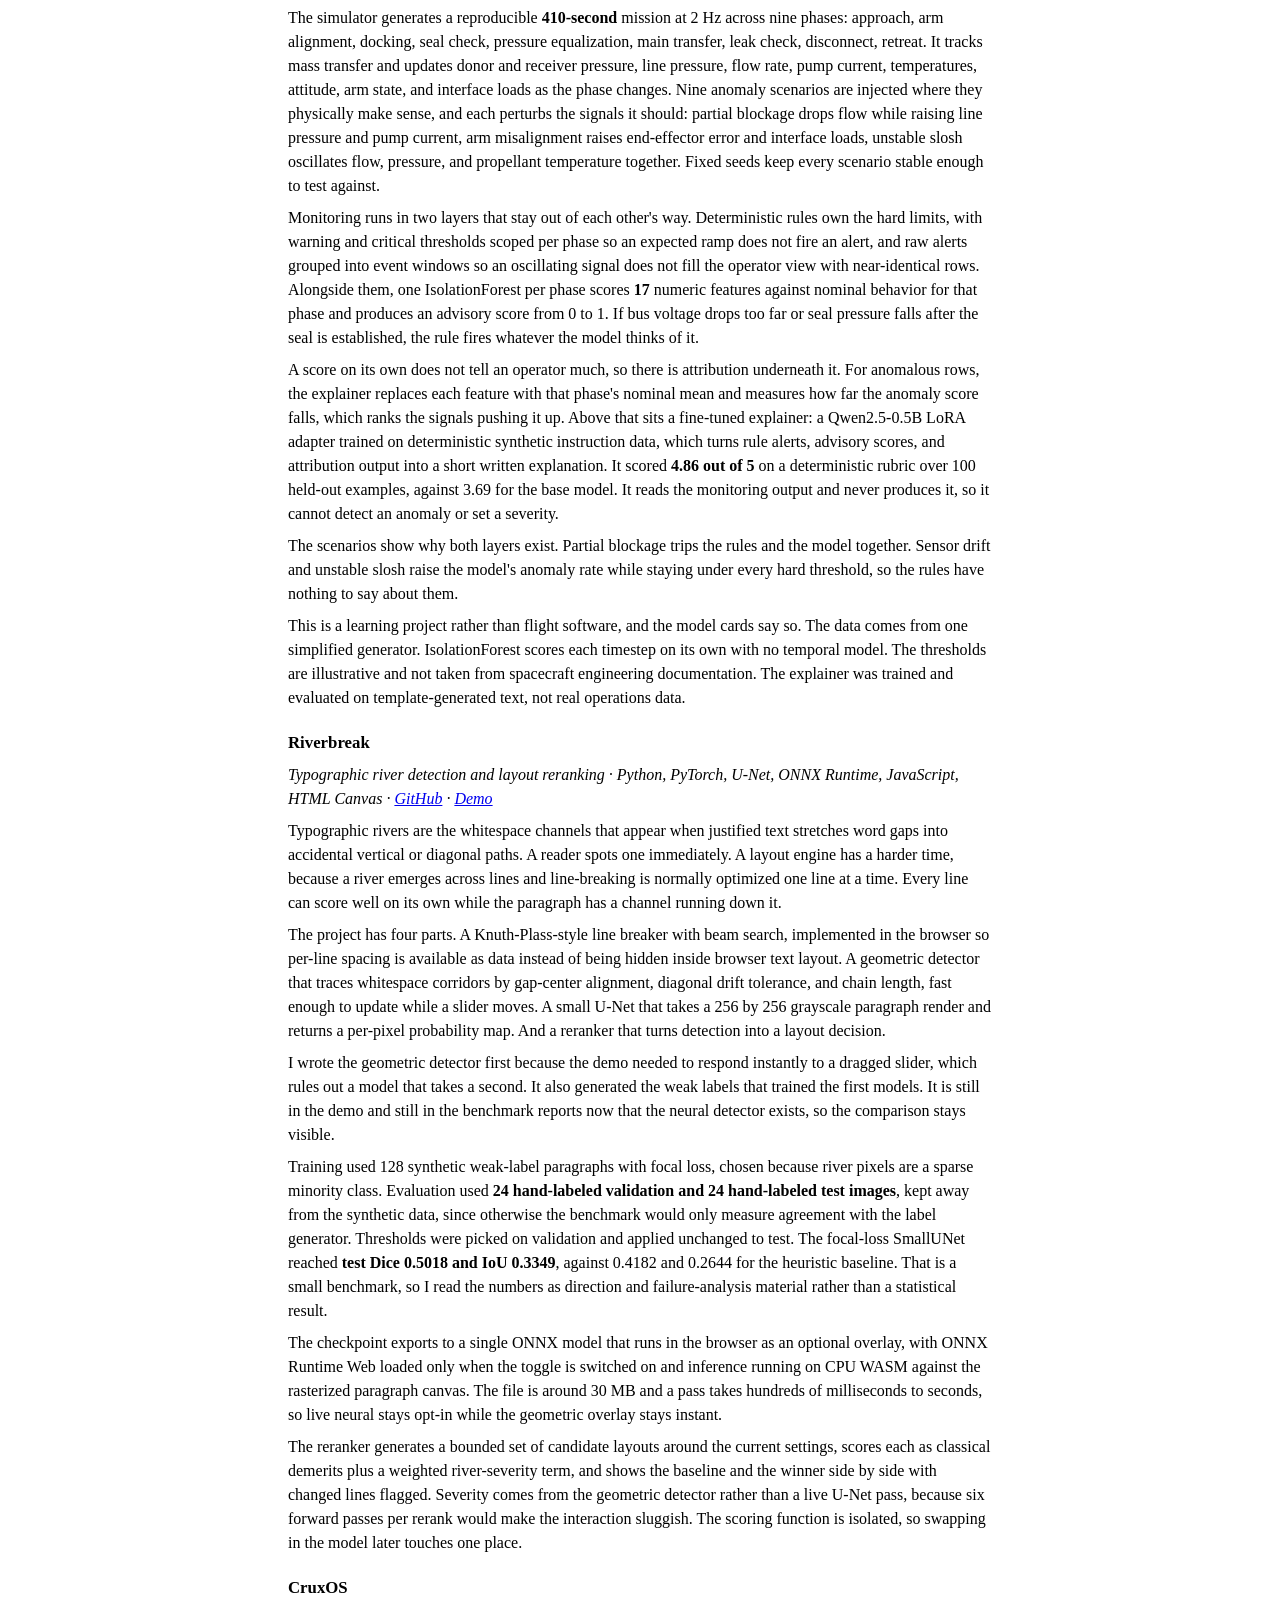
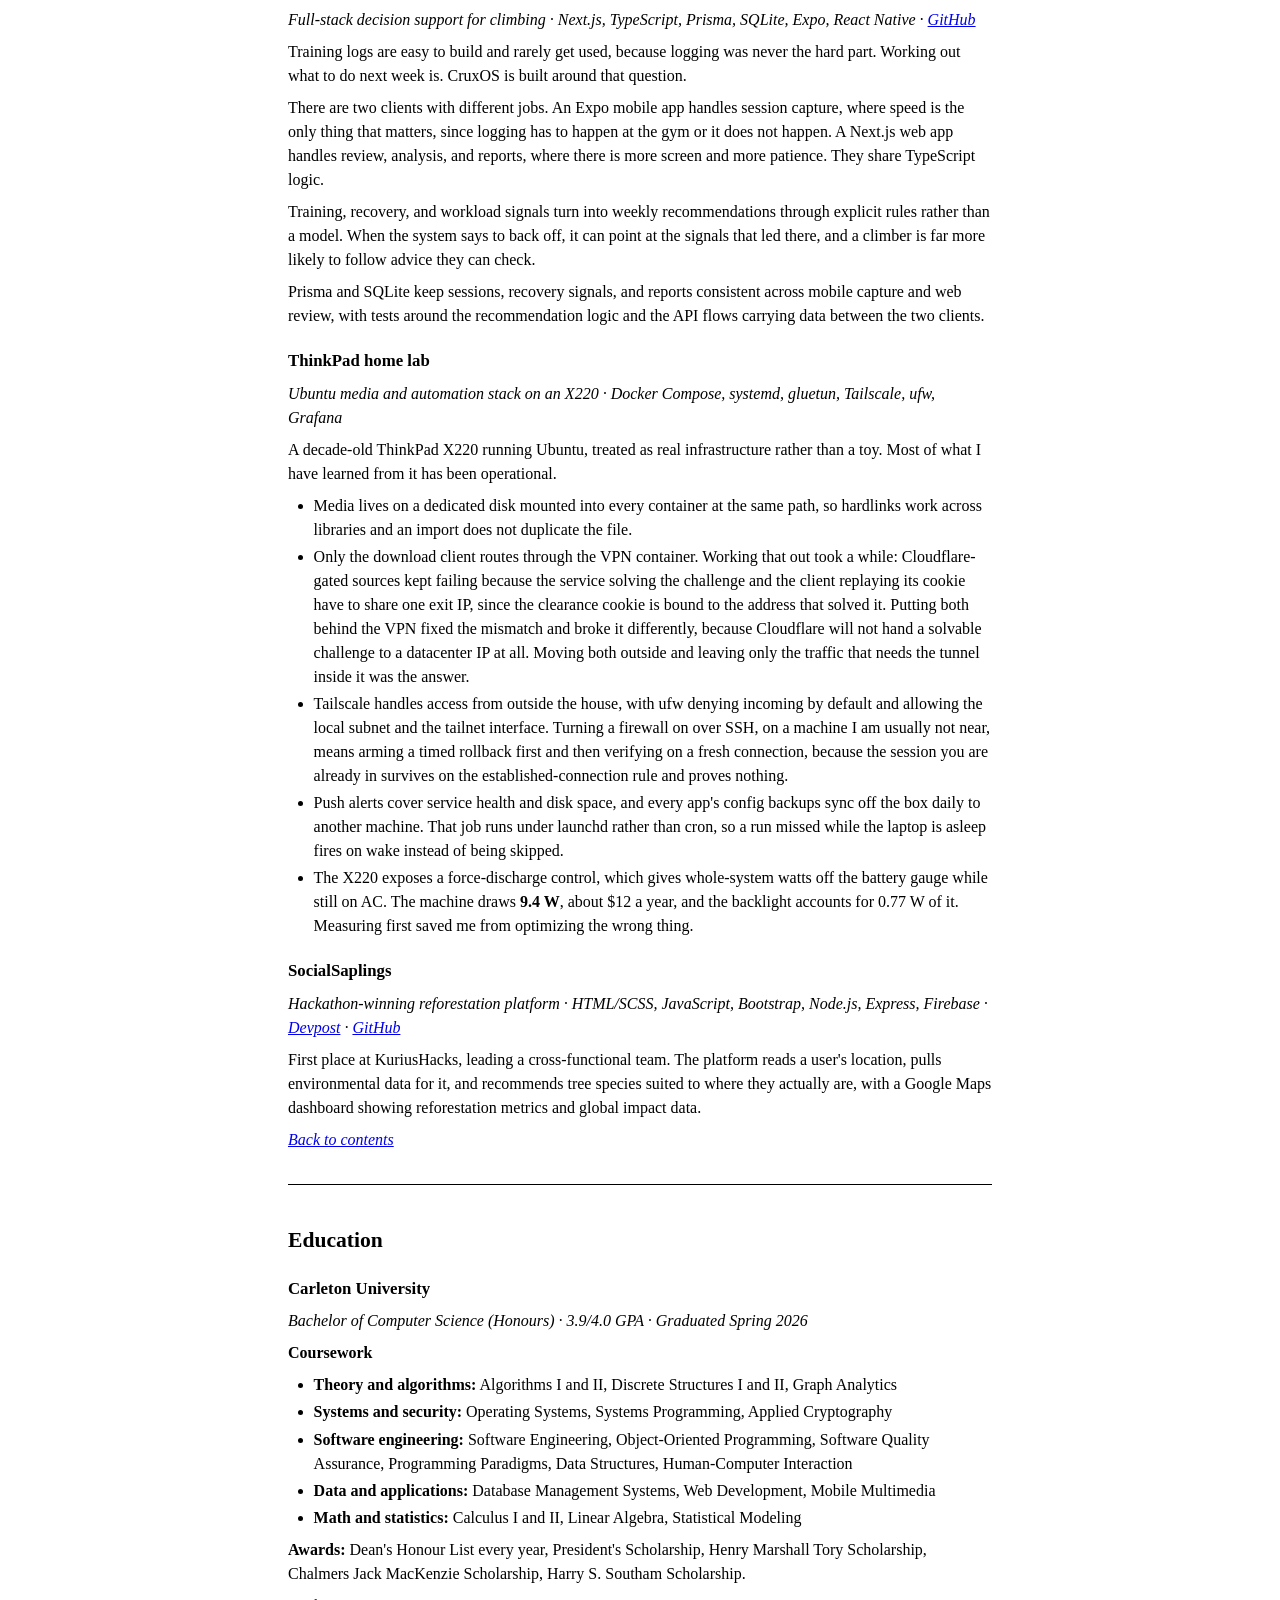
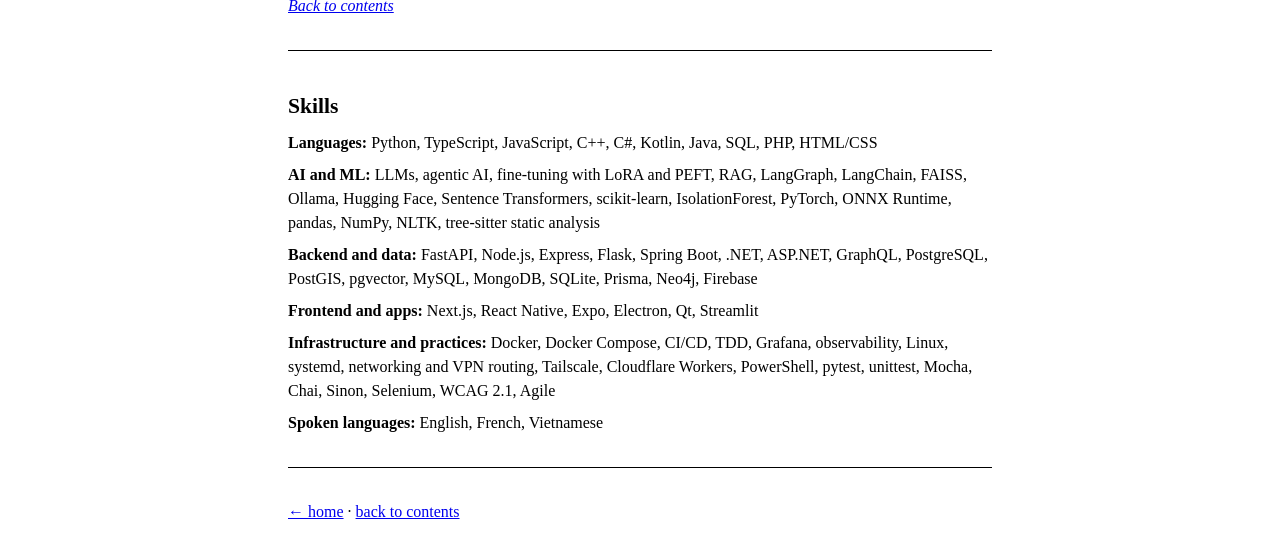
==== commit 5e5320e4: "Write pages in Markdown with a live editor, and put me first on the homepage Pages now live as Markd" ====
--- a/detailed.html
+++ b/detailed.html
@@ -3,527 +3,14 @@
 
 <head>
     <meta charset="UTF-8">
-    <meta name="viewport" content="width=device-width, initial-scale=1.0">
-    <title>Norman Bui, in detail</title>
-    <meta name="description"
-        content="A long version of Norman Bui's resume: what each role and project involved, the decisions behind them, and what the results were.">
-    <meta property="og:title" content="Norman Bui, in detail">
-    <meta property="og:description"
-        content="A long version of Norman Bui's resume, with the detail a one-page resume leaves out.">
-    <meta property="og:type" content="article">
-    <link rel="icon" type="image/jpeg" href="images/logos/baby.jpeg?v=41bb1200">
-    <link rel="stylesheet" href="styles.css?v=0fe238a8">
+    <title>Moved to work.html</title>
+    <meta http-equiv="refresh" content="0; url=work.html">
+    <link rel="canonical" href="work.html">
+    <script>location.replace('work.html' + location.hash);</script>
 </head>
 
 <body>
-
-    <p><a href="index.html">&larr; back to the short version</a></p>
-
-    <h1>Norman Bui, in detail</h1>
-    <p class="meta">The long version, with the detail a one-page resume leaves out.</p>
-
-    <p>A resume line says what happened. It has no room for what the work started from, what I tried, or how much the
-        numbers actually prove. That is what this page is for.</p>
-
-    <p>
-        <a href="index.html">Short version</a> &middot;
-        <a href="resume/swe/Norman_Bui_Resume.pdf" target="_blank" rel="noopener noreferrer">Resume PDF</a> &middot;
-        <a href="mailto:normanbui23@gmail.com">Email</a> &middot;
-        <a href="https://github.com/nbui23" target="_blank" rel="noopener noreferrer">GitHub</a>
-    </p>
-
-    <hr>
-
-    <h2 id="contents">Contents</h2>
-    <ul>
-        <li><a href="#experience">Experience</a>:
-            <a href="#ctc">Canadian Tire</a>,
-            <a href="#ea">Electronic Arts</a>,
-            <a href="#autodesk">Autodesk</a>,
-            <a href="#phac">Public Health Agency of Canada</a>,
-            <a href="#bedarra">Bedarra</a>,
-            <a href="#kongsberg">Kongsberg Geospatial</a>,
-            <a href="#health-canada">Health Canada</a>,
-            <a href="#dnd">National Defence</a>,
-            <a href="#navcan">NAV CANADA</a>,
-            <a href="#csc">Correctional Service Canada</a>
-        </li>
-        <li><a href="#projects">Projects</a>:
-            <a href="#latch">Latch</a>,
-            <a href="#orbital">Orbital Refuelling Simulator</a>,
-            <a href="#riverbreak">Riverbreak</a>,
-            <a href="#cruxos">CruxOS</a>,
-            <a href="#homelab">ThinkPad home lab</a>,
-            <a href="#socialsaplings">SocialSaplings</a>
-        </li>
-        <li><a href="#education">Education</a></li>
-        <li><a href="#skills">Skills</a></li>
-    </ul>
-
-    <hr>
-
-    <h2 id="experience">Experience</h2>
-
-    <h3 id="ctc">Canadian Tire Corporation</h3>
-    <p class="meta">Software Developer &middot; July 2026 to present &middot; Toronto</p>
-
-    <p>I work on agentic software development lifecycles. Most of my time goes to an internal documentation
-        generator that teammates run from GitHub Copilot.</p>
-
-    <p>Service documentation goes stale in a predictable way. Someone writes it once, moves teams, and the service
-        changes underneath it. After that nobody trusts it, so nobody updates it. The tool regenerates documentation
-        from the code, and on every later run it edits only the pages the code has moved under.</p>
-
-    <p>It has a model-free half and a model half. The first is static analysis over one commit. It produces a fact
-        sheet, where each fact is a structured record carrying the file and line it came from: routes, module
-        dependencies, configuration keys, messaging, service catalog entries, and, from the git history, who owns
-        which parts and what recent work changed. It covers twelve languages on tree-sitter (Java, Kotlin,
-        TypeScript, JavaScript, Python, C#, Go, PHP, C and C++, Ruby, Dart, Rust), plus iOS, Android, and Flutter
-        build files.
-        Each one needed its own extraction rules, and most of them turned up a shared rule that needed fixing rather
-        than a special case. The same half writes the reference pages, with no model at all.</p>
-
-    <p>The model half starts with a planner agent. It reads the fact sheet and the code, and decides which topic pages
-        this repository needs, with one brief per page. The plan is kept in the repository, so a developer can edit it
-        and later runs don't reshuffle pages a reviewer has already read. Then each page gets a writer of its own,
-        which reads the code with the fact sheet as its map. An earlier version gave the model the fact sheet alone.
-        Today the writers read the code too, and every claim still points at a file and line.</p>
-
-    <p>The result is a documentation tree: an overview, an architecture page with generated Mermaid diagrams, an API
-        surface, the planned topic pages, and a glossary for developers, plus a page for analysts who never open the
-        repository. That last one took the most work. Early drafts expanded a banner code into the name of a real
-        company that had nothing to do with the system, listed downstream services that did not exist, and stated the
-        direction of an integration the facts did not cover. I wrote the rules it runs under: do not expand an
-        abbreviation the record does not expand, do not name a counterparty the facts do not name, and write "not on
-        the record" rather than guess a direction. They live in the prompt rather than in a review checklist, so
-        swapping the model does not lose them.</p>
-
-    <p>Nothing a model writes goes straight to a reader. Once a page is written, a second pass checks its claims
-        against the code one at a time, and anything that does not hold goes into the pull request's description for
-        the reviewer. Model-free checks catch dead links, and versions the build files pin, like SDK levels and
-        runtime versions, stated differently on a page. The run commits in two parts, the pages a person reads and the
-        generated reference, and opens a draft pull request in Azure DevOps. A page whose evidence has not moved gets
-        no new ask, and a stale one is edited rather than rewritten. A companion code-review plugin flags the pages a
-        change under review makes stale. Finished pages publish to Confluence when a team asks.</p>
-
-    <p>In October I rewrote the whole tool from TypeScript to Rust. The rewrite went one piece at a time against an
-        oracle: the TypeScript version's output recorded per language and per stage on a pinned set of public and internal repositories, and each Rust
-        piece had to match it byte for byte before it merged. Most of the work was in what the two runtimes disagree
-        on. Tree-sitter in Node counts columns in UTF-16 units, JavaScript sorts strings by code unit, and the YAML
-        and JSON readers accept different inputs, and each of those differences is now pinned by a test. Once every
-        piece matched, the TypeScript was deleted. It is now about 100,000 lines of Rust with over 1,100 tests,
-        built in Azure DevOps as one executable for six platforms, with nothing to install at run time. Dart and
-        Rust support came in during the same stretch.</p>
-
-    <p>Most of my recent time has gone to measuring it. A change that makes one page better can make another worse,
-        and reading a few pages by eye does not tell the two apart. So every change runs against a fixed set of
-        production repositories, and a judge model grades the output against a rubric frozen before the first draw.
-        I calibrated the judge against my own grades until we agreed, then measured how much it moves when it grades
-        identical output twice (about <strong>&plusmn;0.03</strong>). A difference smaller than that does not count.
-        A second check asks the pages a fixed set of questions written from the code, and a fresh model answers from
-        the pages alone. That one showed the pages kept ownership and structure but lost the business terms a reader
-        most needed.</p>
-
-    <p>That finding led to a new stage. Before any page is planned, one agent session per module, running on the
-        GitHub Copilot SDK, reads only that module and writes down what matters in it, four sessions at a time. A final
-        pass reconciles them into a ranked record that the planner and every writer read. I picked it over three
-        other designs in a graded A/B test across four repositories. The agents' citations sometimes ran a few lines
-        past the end of a file, so a model-free check clamps or drops each one; dead citations went from
-        <strong>10 to 0</strong> across 2,100. It shipped behind a flag at first, and now runs by default. I
-        also tested whether Confluence could add to the record. Its claims checked out, but they moved nothing the
-        judge grades, so it stayed out.</p>
-
-    <p>For runs where the pipeline brings its own model, cost per run came down <strong>38x</strong>. I ran candidates
-        over judged repository checkouts and compared their pages against the same signals, instead of picking a model
-        on reputation. The cheap one held at zero invented names. I measured prompt structure the same way. Caching the
-        fact sheet halves cold-start cost, but at the volume we run, the choice of model was worth roughly twenty
-        times more.</p>
-
-    <p>The judge and the question check measure what a page set leaves out, not what it gets wrong. So I checked one
-        22-page technical set against the code, claim by claim. <strong>32 of 1,694</strong> claims were wrong or
-        misleading (<strong>1.9%</strong>), against a bar of 15% I set before starting. No page went above 8%, and
-        every quoted snippet matched its cited lines. The weaker half was citations: 142 correct claims cited lines
-        that did not quite show them. Re-runs got cheaper too. The checker used to re-check every claim on a page
-        after a one-line edit, and now checks only the lines the run changed, which cut a re-run's cost by about
-        <strong>40%</strong>, while still catching a wrong line planted by hand.</p>
-
-    <h3 id="ea">Electronic Arts</h3>
-    <p class="meta">Software Developer Intern &middot; May 2025 to August 2025 &middot; The Sims &middot; Kotlin, AI
-        agents, automated testing</p>
-
-    <p>I worked on the infrastructure that tests the game under load, so the team can tell whether a feature still holds
-        up when a lot of people use it at once.</p>
-
-    <p>The load-testing pipeline was passing about <strong>35%</strong> of its runs when I started, and people had
-        mostly stopped reading the results. Almost none of the failures were about the game. They were authentication
-        failures against backend services and environment setup problems on the CI runners. I worked through them and
-        got the pipeline to a <strong>100%</strong> pass rate.</p>
-
-    <p>I also integrated <strong>10 or more</strong> new game features into the load-testing frameworks, with automated
-        coverage and performance metrics tracked per feature, so the suite kept testing the current game rather than
-        last quarter's.</p>
-
-    <p>Separately, I helped build Servo, an LLM-powered system that plays the game to find bugs. I measured model
-        performance and built foundations for better soak testing, where the failures only appear after hours of
-        continuous play.</p>
-
-    <h3 id="autodesk">Autodesk</h3>
-    <p class="meta">Software Developer Intern &middot; January 2025 to April 2025 &middot; Fusion &middot; TypeScript,
-        Java, GraphQL</p>
-
-    <p>Fusion keeps manufacturing data in the cloud, and some of it loses the relationships that tie a part back to the
-        design it came from. Nothing looks broken at that point. The failure shows up later in a workflow that depended
-        on the relationship, which makes it awkward to trace back.</p>
-
-    <p>I built the validation and repair infrastructure for that: detection of missing manufacturing data across cloud
-        workflows, and the repair path behind it. The repair algorithm is <strong>O(n)</strong> with concurrency
-        controls and runs <strong>8x</strong> faster than the approach it replaced, with the parallelism tuned so a
-        large repair could not overwhelm the services it called.</p>
-
-    <p>I deployed GraphQL endpoints so validation and repair run on their own rather than after someone reports a
-        problem, closed permission and error-handling gaps in workflows carrying sensitive customer data, and fixed
-        part-numbering errors that only appeared in uncommon configurations. Every change kept
-        <strong>100%</strong> test coverage under Mocha, Chai, and Sinon.</p>
-
-    <h3 id="phac">Public Health Agency of Canada</h3>
-    <p class="meta">Data Scientist Intern &middot; September 2024 to December 2024 &middot; Python, LLMs, RAG, master
-        data management</p>
-
-    <p>Epidemiological research runs on literature review, and literature review is slow enough to limit which
-        questions get asked at all. I built an LLM-assisted workflow for it with Imperial College London and the World
-        Health Organization, along with the master data management infrastructure meant to make global health data
-        available in a standard shape.</p>
-
-    <p>I evaluated embedding models with Ollama to check retrieval quality in the RAG system. That gave the team a
-        baseline to tune against, which they did not have before, so changes could be compared instead of argued
-        about.</p>
-
-    <p>I also prototyped a paper collection pipeline with GPT-4o, as a proof of concept for PDF retrieval and metadata
-        extraction at a scale nobody wanted to do by hand.</p>
-
-    <h3 id="bedarra">Bedarra Corporation</h3>
-    <p class="meta">Student Researcher &middot; August 2024 to October 2024 &middot; Python, RAG, LangChain, FAISS</p>
-
-    <p>Language models handle common languages well because the training data is full of them, and handle obscure ones
-        badly for the same reason. This was research into whether retrieval could close that gap for Factor and K, where
-        documentation exists but is sparse and idiosyncratic.</p>
-
-    <p>I built the RAG systems, benchmarked embedding models and chunking strategies against retrieval quality (the
-        usual defaults are tuned for prose, and these corpora are mostly code and terse reference material), and used
-        LangChain to pull real code examples and documentation into each answer rather than letting the model recall
-        something from a language that merely looks similar.</p>
-
-    <h3 id="kongsberg">Kongsberg Geospatial</h3>
-    <p class="meta">Software Developer Intern &middot; May 2024 to August 2024 &middot; TerraLens &middot; C++, Qt,
-        Python, GIS</p>
-
-    <p>I was the only developer on the Solutions Engineering team, building the demo applications that show clients in
-        aviation, defense, and government what the TerraLens SDK does with their own data. These get shown live, so
-        performance counted as a product requirement.</p>
-
-    <p>I integrated LiDAR, WMTS, and S-57 data into a single view and optimized the render pipeline to a
-        <strong>consistent 60 or more frames per second</strong> with real-time object tracking, added system monitoring
-        for GPU, CPU, and RAM, and modernized the Qt interface.</p>
-
-    <p>I also built an automated airspace classification framework that removed a manual categorization step, and
-        automated VFR and terrain data processing, cutting aggregation time by more than <strong>40%</strong>.</p>
-
-    <h3 id="health-canada">Health Canada</h3>
-    <p class="meta">Data Scientist Intern &middot; September 2023 to December 2023 &middot; Python, ML, NLP, ETL</p>
-
-    <p>Chemical risk assessment pulls data from a lot of sources, and the system doing the pulling was failing often
-        enough that analysts had started working around it.</p>
-
-    <p>I rebuilt the organization-wide federated chemical search with BS4 and lxml, adding fault tolerance and rate
-        limiting, which raised the query success rate by <strong>20%</strong>. The failures were mostly source sites
-        throttling or rejecting requests, so the work was in how the system behaved as a client rather than in
-        parsing.</p>
-
-    <p>On top of that I built a scraping framework with unittest and test-driven development, expanding accessible data
-        sources by <strong>113%</strong> at <strong>100%</strong> coverage. Source sites change shape without warning,
-        and the tests are what tell you which one broke.</p>
-
-    <p>I also built random forest classifiers with pandas, NumPy, SciPy, and scikit-learn to predict chemical toxicity,
-        and a knowledge graph pipeline using Neo4j, CoreNLP, and Stanza that extracts semantic triples from medical
-        literature.</p>
-
-    <h3 id="dnd">Department of National Defence</h3>
-    <p class="meta">Data Scientist Intern &middot; June 2023 to November 2023 &middot; Python, LLMs, RAG, NLP</p>
-
-    <p>Tax documentation is long, heavily cross-referenced, and unpleasant to search, which made it a reasonable target
-        for retrieval. I built a chatbot on a RAG architecture that answers questions across <strong>20 or more</strong>
-        tax documents.</p>
-
-    <p>The NLP pipeline used NLTK for tokenization, contextual analysis, and named entity recognition. Vector search ran
-        on FAISS with SQLite3 behind it for embedding storage and retrieval.</p>
-
-    <h3 id="navcan">NAV CANADA</h3>
-    <p class="meta">Software Developer Intern &middot; May 2023 to August 2023 &middot; C++, Qt, PowerShell, GIS</p>
-
-    <p>Air traffic control software has an unusual performance profile. The average case being fast counts for little
-        when a controller is watching the screen in real time and notices every stall.</p>
-
-    <p>I optimized the data management algorithm in an internal data tool, cutting storage use by <strong>60%</strong>
-        and improving automated analysis performance by <strong>30%</strong>. I fixed several rendering bugs in the ATC
-        software, worth <strong>16%</strong> on frame rate overall, and improved how geospatial data is imported and
-        validated.</p>
-
-    <p>I also automated network configuration with PowerShell, which cut manual setup work by more than
-        <strong>95%</strong>.</p>
-
-    <h3 id="csc">Correctional Service Canada</h3>
-    <p class="meta">Software Developer Intern &middot; May 2022 to April 2023 &middot; C#, .NET, ASP.NET,
-        JavaScript</p>
-
-    <p>My first software job, on a public-facing victim services portal. The people using it are often in difficult
-        circumstances, and the service is a government obligation, so accessibility work came first.</p>
-
-    <p>I brought the application up to WCAG 2.1 Level AA using the WET framework, for a service with <strong>100 or
-            more daily users</strong>, and built ASP.NET fixes for interface defects in the victim information delivery
-        application.</p>
-
-    <p class="meta"><a href="#contents">Back to contents</a></p>
-
-    <hr>
-
-    <h2 id="projects">Projects</h2>
-
-    <h3 id="latch">Latch</h3>
-    <p class="meta">Local-first macOS focus blocker &middot; Electron, TypeScript, Swift, Chromium extension, native
-        messaging &middot;
-        <a href="https://github.com/nbui23/latch" target="_blank" rel="noopener noreferrer">GitHub</a> &middot;
-        <a href="https://github.com/nbui23/latch/releases" target="_blank" rel="noopener noreferrer">Download</a>
-    </p>
-
-    <p>Most focus apps are easy to get around because they only exist at the UI layer. I wanted one where starting a
-        session meant the blocking held through a browser restart, a crash, or a casual attempt to work around it, while
-        still behaving like a normal Mac app.</p>
-
-    <p>An Electron app owns session control, blocklists, and the interface. A one-time privileged helper written in
-        Swift does the system-level enforcement. Electron itself stays unprivileged and talks to the helper over a local
-        socket, which keeps the privileged code small and easy to audit. An optional Chromium extension gives the
-        blocked page an intentional look instead of a browser error, and a native messaging host connects the two.</p>
-
-    <p>Most of the engineering went into what happens when something goes wrong, since a blocker that quietly stops
-        working is worse than no blocker at all:</p>
-    <ul>
-        <li>Starting a session writes the intent to disk first, then calls the helper, then marks the session active.
-            Stopping runs the same steps in reverse. Because the on-disk state always records what was being attempted,
-            recovery can be mechanical rather than a guess.</li>
-        <li>Recovery itself is a policy table over session state and hosts-file markers, covering all four crash windows
-            around writes and removals. The unit tests exercise all seven rows of that table.</li>
-        <li>Latch wraps its edits to the system hosts file in start and end markers, so it can tell whether its own
-            block is still in place and clean up only its own lines.</li>
-        <li>The helper reads newline-terminated JSON with a size cap and a socket receive timeout, so a stalled or
-            malformed client cannot hold up its single-threaded accept loop.</li>
-        <li>Shared Zod schemas across IPC, helper responses, native messaging, and app config reject malformed payloads
-            at each boundary instead of letting them through to the runtime.</li>
-        <li>The app checks the Chrome native messaging manifest and rewrites it when it is missing or wrong, which
-            removes an entire category of confusing bug report.</li>
-    </ul>
-
-    <p>The desktop app, helper, extension bundle, and native messaging host are packaged into one macOS release, so
-        installing four cooperating pieces feels like installing one thing.</p>
-
-    <h3 id="orbital">Orbital Refuelling Simulator</h3>
-    <p class="meta">Synthetic spacecraft telemetry with hybrid anomaly monitoring &middot; Python, Streamlit,
-        scikit-learn, IsolationForest, LoRA fine-tuning, pytest &middot;
-        <a href="https://github.com/nbui23/orbital-refuelling" target="_blank" rel="noopener noreferrer">GitHub</a>
-        &middot;
-        <a href="https://orbital-refueling-telemetry-simulator.streamlit.app/" target="_blank"
-            rel="noopener noreferrer">Demo</a>
-    </p>
-
-    <p>Autonomous propellant transfer makes a good monitoring problem because several subsystems move at once: robotic
-        alignment, docking loads, seal pressure, transfer pressure, flow rate, pump behavior, thermal state, attitude.
-        A few faults are plain threshold violations. Most of the interesting ones only look wrong once you notice
-        several signals drifting together.</p>
-
-    <p>Mission phase is what makes that judgement possible. During approach, zero propellant flow is expected. During
-        main transfer, zero flow means something has gone badly wrong. The same pressure reading can be normal in one
-        phase and a problem in another, so the system has to know where in the mission it is before scoring
-        anything.</p>
-
-    <p>The simulator generates a reproducible <strong>410-second</strong> mission at 2 Hz across nine phases: approach,
-        arm alignment, docking, seal check, pressure equalization, main transfer, leak check, disconnect, retreat. It
-        tracks mass transfer and updates donor and receiver pressure, line pressure, flow rate, pump current,
-        temperatures, attitude, arm state, and interface loads as the phase changes. Nine anomaly scenarios are injected
-        where they physically make sense, and each perturbs the signals it should: partial blockage drops flow while
-        raising line pressure and pump current, arm misalignment raises end-effector error and interface loads, unstable
-        slosh oscillates flow, pressure, and propellant temperature together. Fixed seeds keep every scenario stable
-        enough to test against.</p>
-
-    <p>Monitoring runs in two layers that stay out of each other's way. Deterministic rules own the hard limits, with
-        warning and critical thresholds scoped per phase so an expected ramp does not fire an alert, and raw alerts
-        grouped into event windows so an oscillating signal does not fill the operator view with near-identical rows.
-        Alongside them, one IsolationForest per phase scores <strong>17</strong> numeric features against nominal
-        behavior for that phase and produces an advisory score from 0 to 1. If bus voltage drops too far or seal
-        pressure falls after the seal is established, the rule fires whatever the model thinks of it.</p>
-
-    <p>A score on its own does not tell an operator much, so there is attribution underneath it. For anomalous rows, the
-        explainer replaces each feature with that phase's nominal mean and measures how far the anomaly score falls,
-        which ranks the signals pushing it up. Above that sits a fine-tuned explainer: a Qwen2.5-0.5B LoRA adapter
-        trained on deterministic synthetic instruction data, which turns rule alerts, advisory scores, and attribution
-        output into a short written explanation. It scored <strong>4.86 out of 5</strong> on a deterministic rubric over
-        100 held-out examples, against 3.69 for the base model. It reads the monitoring output and never produces it, so
-        it cannot detect an anomaly or set a severity.</p>
-
-    <p>The scenarios show why both layers exist. Partial blockage trips the rules and the model together. Sensor drift
-        and unstable slosh raise the model's anomaly rate while staying under every hard threshold, so the rules have
-        nothing to say about them.</p>
-
-    <p>This is a learning project rather than flight software, and the model cards say so. The data comes from one
-        simplified generator. IsolationForest scores each timestep on its own with no temporal model. The thresholds are
-        illustrative and not taken from spacecraft engineering documentation. The explainer was trained and evaluated on
-        template-generated text, not real operations data.</p>
-
-    <h3 id="riverbreak">Riverbreak</h3>
-    <p class="meta">Typographic river detection and layout reranking &middot; Python, PyTorch, U-Net, ONNX Runtime,
-        JavaScript, HTML Canvas &middot;
-        <a href="https://github.com/nbui23/riverbreak" target="_blank" rel="noopener noreferrer">GitHub</a> &middot;
-        <a href="https://nbui23.github.io/riverbreak/" target="_blank" rel="noopener noreferrer">Demo</a>
-    </p>
-
-    <p>Typographic rivers are the whitespace channels that appear when justified text stretches word gaps into
-        accidental vertical or diagonal paths. A reader spots one immediately. A layout engine has a harder time,
-        because a river emerges across lines and line-breaking is normally optimized one line at a time. Every line can
-        score well on its own while the paragraph has a channel running down it.</p>
-
-    <p>The project has four parts. A Knuth-Plass-style line breaker with beam search, implemented in the browser so
-        per-line spacing is available as data instead of being hidden inside browser text layout. A geometric detector
-        that traces whitespace corridors by gap-center alignment, diagonal drift tolerance, and chain length, fast
-        enough to update while a slider moves. A small U-Net that takes a 256 by 256 grayscale paragraph render and
-        returns a per-pixel probability map. And a reranker that turns detection into a layout decision.</p>
-
-    <p>I wrote the geometric detector first because the demo needed to respond instantly to a dragged slider, which
-        rules out a model that takes a second. It also generated the weak labels that trained the first models. It is
-        still in the demo and still in the benchmark reports now that the neural detector exists, so the comparison
-        stays visible.</p>
-
-    <p>Training used 128 synthetic weak-label paragraphs with focal loss, chosen because river pixels are a sparse
-        minority class. Evaluation used <strong>24 hand-labeled validation and 24 hand-labeled test images</strong>,
-        kept away from the synthetic data, since otherwise the benchmark would only measure agreement with the label
-        generator. Thresholds were picked on validation and applied unchanged to test. The focal-loss SmallUNet reached
-        <strong>test Dice 0.5018 and IoU 0.3349</strong>, against 0.4182 and 0.2644 for the heuristic baseline. That is
-        a small benchmark, so I read the numbers as direction and failure-analysis material rather than a statistical
-        result.</p>
-
-    <p>The checkpoint exports to a single ONNX model that runs in the browser as an optional overlay, with ONNX Runtime
-        Web loaded only when the toggle is switched on and inference running on CPU WASM against the rasterized
-        paragraph canvas. The file is around 30 MB and a pass takes hundreds of milliseconds to seconds, so live neural
-        stays opt-in while the geometric overlay stays instant.</p>
-
-    <p>The reranker generates a bounded set of candidate layouts around the current settings, scores each as classical
-        demerits plus a weighted river-severity term, and shows the baseline and the winner side by side with changed
-        lines flagged. Severity comes from the geometric detector rather than a live U-Net pass, because six forward
-        passes per rerank would make the interaction sluggish. The scoring function is isolated, so swapping in the
-        model later touches one place.</p>
-
-    <h3 id="cruxos">CruxOS</h3>
-    <p class="meta">Full-stack decision support for climbing &middot; Next.js, TypeScript, Prisma, SQLite, Expo, React
-        Native &middot;
-        <a href="https://github.com/nbui23/cruxos" target="_blank" rel="noopener noreferrer">GitHub</a>
-    </p>
-
-    <p>Training logs are easy to build and rarely get used, because logging was never the hard part. Working out what to
-        do next week is. CruxOS is built around that question.</p>
-
-    <p>There are two clients with different jobs. An Expo mobile app handles session capture, where speed is the only
-        thing that matters, since logging has to happen at the gym or it does not happen. A Next.js web app handles
-        review, analysis, and reports, where there is more screen and more patience. They share TypeScript logic.</p>
-
-    <p>Training, recovery, and workload signals turn into weekly recommendations through explicit rules rather than a
-        model. When the system says to back off, it can point at the signals that led there, and a climber is far more
-        likely to follow advice they can check.</p>
-
-    <p>Prisma and SQLite keep sessions, recovery signals, and reports consistent across mobile capture and web review,
-        with tests around the recommendation logic and the API flows carrying data between the two clients.</p>
-
-    <h3 id="homelab">ThinkPad home lab</h3>
-    <p class="meta">Ubuntu media and automation stack on an X220 &middot; Docker Compose, systemd, gluetun, Tailscale,
-        ufw, Grafana</p>
-
-    <p>A decade-old ThinkPad X220 running Ubuntu, treated as real infrastructure rather than a toy. Most of what I have
-        learned from it has been operational.</p>
-    <ul>
-        <li>Media lives on a dedicated disk mounted into every container at the same path, so hardlinks work across
-            libraries and an import does not duplicate the file.</li>
-        <li>Only the download client routes through the VPN container. Working that out took a while: Cloudflare-gated
-            sources kept failing because the service solving the challenge and the client replaying its cookie have to
-            share one exit IP, since the clearance cookie is bound to the address that solved it. Putting both behind
-            the VPN fixed the mismatch and broke it differently, because Cloudflare will not hand a solvable challenge
-            to a datacenter IP at all. Moving both outside and leaving only the traffic that needs the tunnel inside it
-            was the answer.</li>
-        <li>Tailscale handles access from outside the house, with ufw denying incoming by default and allowing the local
-            subnet and the tailnet interface. Turning a firewall on over SSH, on a machine I am usually not near, means
-            arming a timed rollback first and then verifying on a fresh connection, because the session you are already
-            in survives on the established-connection rule and proves nothing.</li>
-        <li>Push alerts cover service health and disk space, and every app's config backups sync off the box daily to
-            another machine. That job runs under launchd rather than cron, so a run missed while the laptop is asleep
-            fires on wake instead of being skipped.</li>
-        <li>The X220 exposes a force-discharge control, which gives whole-system watts off the battery gauge while still
-            on AC. The machine draws <strong>9.4 W</strong>, about $12 a year, and the backlight accounts for 0.77 W of
-            it. Measuring first saved me from optimizing the wrong thing.</li>
-    </ul>
-
-    <h3 id="socialsaplings">SocialSaplings</h3>
-    <p class="meta">Hackathon-winning reforestation platform &middot; HTML/SCSS, JavaScript, Bootstrap, Node.js,
-        Express, Firebase &middot;
-        <a href="https://devpost.com/software/socialsaplings" target="_blank" rel="noopener noreferrer">Devpost</a>
-        &middot;
-        <a href="https://github.com/nbui23/socialsaplings" target="_blank" rel="noopener noreferrer">GitHub</a>
-    </p>
-
-    <p>First place at KuriusHacks, leading a cross-functional team. The platform reads a user's location, pulls
-        environmental data for it, and recommends tree species suited to where they actually are, with a Google Maps
-        dashboard showing reforestation metrics and global impact data.</p>
-
-    <p class="meta"><a href="#contents">Back to contents</a></p>
-
-    <hr>
-
-    <h2 id="education">Education</h2>
-
-    <h3>Carleton University</h3>
-    <p class="meta">Bachelor of Computer Science (Honours) &middot; 3.9/4.0 GPA &middot; Graduated Spring 2026</p>
-
-    <p><strong>Coursework</strong></p>
-    <ul>
-        <li><strong>Theory and algorithms:</strong> Algorithms I and II, Discrete Structures I and II, Graph
-            Analytics</li>
-        <li><strong>Systems and security:</strong> Operating Systems, Systems Programming, Applied Cryptography</li>
-        <li><strong>Software engineering:</strong> Software Engineering, Object-Oriented Programming, Software Quality
-            Assurance, Programming Paradigms, Data Structures, Human-Computer Interaction</li>
-        <li><strong>Data and applications:</strong> Database Management Systems, Web Development, Mobile
-            Multimedia</li>
-        <li><strong>Math and statistics:</strong> Calculus I and II, Linear Algebra, Statistical Modeling</li>
-    </ul>
-
-    <p><strong>Awards:</strong> Dean's Honour List every year, President's Scholarship, Henry Marshall Tory
-        Scholarship, Chalmers Jack MacKenzie Scholarship, Harry S. Southam Scholarship.</p>
-
-    <p class="meta"><a href="#contents">Back to contents</a></p>
-
-    <hr>
-
-    <h2 id="skills">Skills</h2>
-
-    <p><strong>Languages:</strong> Python, TypeScript, JavaScript, C++, C#, Kotlin, Java, SQL, PHP, HTML/CSS</p>
-    <p><strong>AI and ML:</strong> LLMs, agentic AI, fine-tuning with LoRA and PEFT, RAG, LangGraph, LangChain, FAISS,
-        Ollama, Hugging Face, Sentence Transformers, scikit-learn, IsolationForest, PyTorch, ONNX Runtime, pandas,
-        NumPy, NLTK, tree-sitter static analysis</p>
-    <p><strong>Backend and data:</strong> FastAPI, Node.js, Express, Flask, Spring Boot, .NET, ASP.NET, GraphQL,
-        PostgreSQL, PostGIS, pgvector, MySQL, MongoDB, SQLite, Prisma, Neo4j, Firebase</p>
-    <p><strong>Frontend and apps:</strong> Next.js, React Native, Expo, Electron, Qt, Streamlit</p>
-    <p><strong>Infrastructure and practices:</strong> Docker, Docker Compose, CI/CD, TDD, Grafana, observability,
-        Linux, systemd, networking and VPN routing, Tailscale, Cloudflare Workers, PowerShell, pytest, unittest, Mocha,
-        Chai, Sinon, Selenium, WCAG 2.1, Agile</p>
-    <p><strong>Spoken languages:</strong> English, French, Vietnamese</p>
-
-    <hr>
-
-    <p><a href="index.html">&larr; back to the short version</a> &middot; <a href="#contents">back to contents</a></p>
-
+    <p>This page moved to <a href="work.html">work.html</a>.</p>
 </body>
 
 </html>
